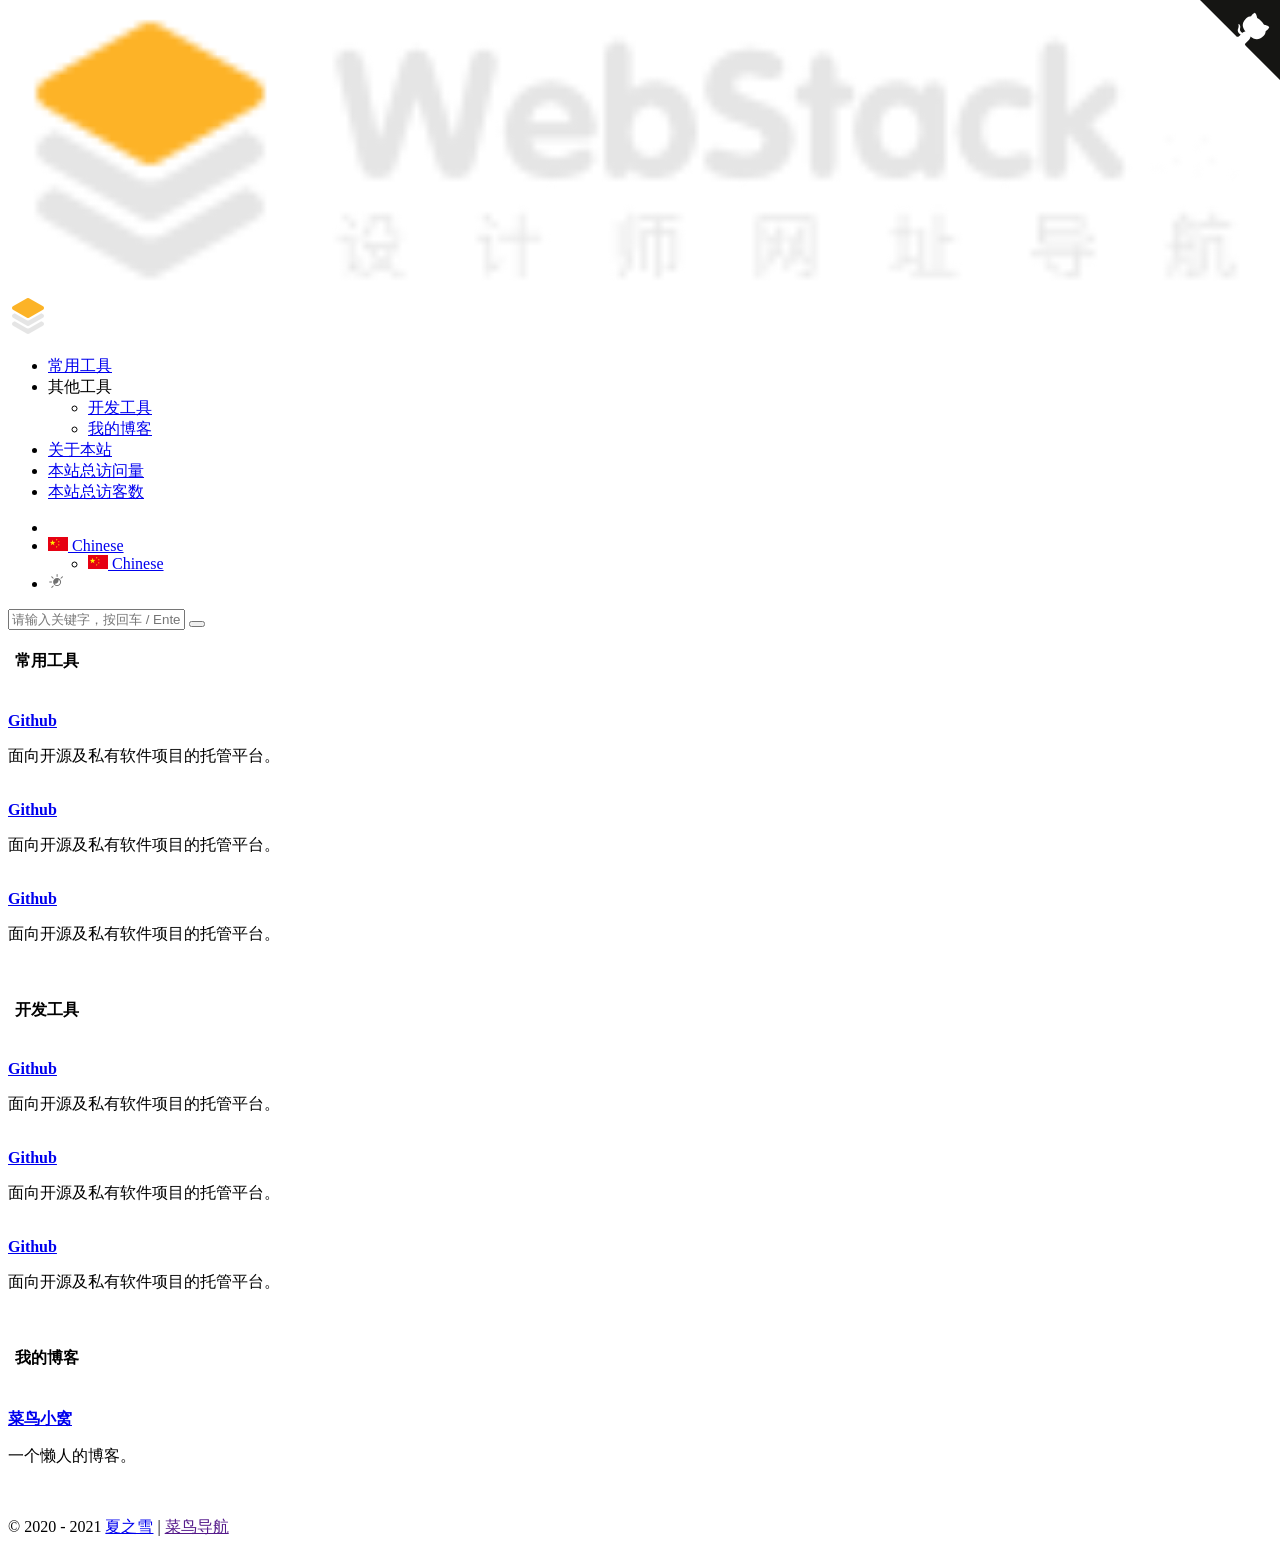
==== archives/index.html @ d7f348da "Site updated: 2021-01-04 15:10:18" ====
<!DOCTYPE html>
<html lang="zh-cn">

<head>
  <head>
  <meta charset="utf-8">
  <meta http-equiv="X-UA-Compatible" content="IE=edge">
  <meta name="viewport" content="width=device-width, initial-scale=1.0" />
  <meta name="author" content="viggo" />
  <title>夏之雪 - 菜鸟小窝</title>
  <meta name="keywords" content="菜鸟导航">
  <meta name="description" content="菜鸟导航站">
  <link rel="shortcut icon" href="/images/favicon.ico">
  
<link rel="stylesheet" href="/navigation/css/hclonely.css">
<link rel="stylesheet" href="//fonts.loli.net/css?family=Arimo:400,700,400italic.css">
<link rel="stylesheet" href="/navigation/css/fonts/linecons/css/linecons.min.css">
<link rel="stylesheet" href="/navigation/css/fonts/fontawesome/css/all.min.css">
<link rel="stylesheet" href="/navigation/css/bootstrap.min.css">
<link rel="stylesheet" href="/navigation/css/xenon-core.min.css">
<link rel="stylesheet" href="/navigation/css/xenon-components.min.css">
<link rel="stylesheet" href="/navigation/css/xenon-skins.min.css">
<link rel="stylesheet" href="/navigation/css/nav.min.css">

  
<script src="/navigation/js/jquery-1.11.1.min.js"></script>

  
<script src="/navigation/js/header.js"></script>

  <!-- HTML5 shim and Respond.js IE8 support of HTML5 elements and media queries -->
  <!--[if lt IE 9]>
        
<script src="/navigation/js/html5shiv.min.js"></script>

        
<script src="/navigation/js/respond.min.js"></script>

    <![endif]-->
  <!-- / FB Open Graph -->
  <meta property="og:type" content="article">
  <meta property="og:url" content="https://gaohanas.gitee.io/navigation/archives/index.html">
  <meta property="og:title" content="夏之雪 - 菜鸟小窝">
  <meta property="og:description" content="菜鸟导航站">
  <meta property="og:site_name" content="夏之雪 - 菜鸟小窝">
  
  <meta property="og:image" content="/images/webstack_banner_cn.png">
  
  <!-- / Twitter Cards -->
  <meta name="twitter:card" content="summary_large_image">
  <meta name="twitter:title" content="夏之雪 - 菜鸟小窝">
  <meta name="twitter:description" content="菜鸟导航站">
  
  <meta name="twitter:image" content="/images/webstack_banner_cn.png">
  
  
  <!-- 直接添加html内容即可 -->
<!-- 可设置多行 -->
  
<meta name="generator" content="Hexo 5.3.0"></head>

</head>

<body class="page-body">
<div class="page-container">
<div class="sidebar-menu toggle-others fixed">
  <div class="sidebar-menu-inner">
    <header class="logo-env">
      <div class="logo">
        <a href="/index.html" class="logo-expanded">
          <img src="/images/logo@2x.png" width="100%" alt="" />
        </a>
        <a href="/index.html" class="logo-collapsed">
          <img src="/images/logo-collapsed@2x.png" width="40" alt="" />
        </a>
      </div>
      <div class="mobile-menu-toggle visible-xs">
        <a href="#" data-toggle="user-info-menu">
          <i class="linecons-cog"></i>
        </a>
        <a href="#" data-toggle="mobile-menu">
          <i class="fas fa-bars"></i>
        </a>
      </div>
    </header>
    <ul id="main-menu" class="main-menu">
      
      <li>
        
          <a href="#常用工具" class="smooth">
            
            <i class="far fa-star"></i>
            <span class="title">常用工具</span>
          </a>
          
      </li>
      
      <li>
        
        <a class="fas fa-angle-down" style="cursor: pointer;">
          
            <i class="fas fa-tools"></i>
            <span class="title">其他工具</span>
          </a>
          
          <ul>
            
            <li>
              <a href="#开发工具" class="smooth">
                <i class="fas fa-tools"></i>
                <span class="title">开发工具</span>
              </a>
            </li>
            
            <li>
              <a href="#我的博客" class="smooth">
                <i class="fas fa-blog"></i>
                <span class="title">我的博客</span>
              </a>
            </li>
            
          </ul>
          
      </li>
      
      
      <li class="submit-tag">
        <a href="/navigation/about/">
          <i class="far fa-heart"></i>
          <span class="tooltip-blue">关于本站</span>
        </a>
      </li>
      
      
      <li>
        <a href="javascript:void(0)">
          <i class="fas fa-eye"></i>
          <span id="busuanzi_container_site_pv">本站总访问量<span id="busuanzi_value_site_pv"></span></span>
        </a>
      </li>
      <li>
        <a href="javascript:void(0)">
          <i class="fas fa-users"></i>
          <span id="busuanzi_container_site_uv">本站总访客数<span id="busuanzi_value_site_uv"></span></span>
        </a>
      </li>
      
    </ul>
  </div>
</div>


<div class="main-content">
  <nav class="navbar user-info-navbar" role="navigation">
    <ul class="user-info-menu left-links list-inline list-unstyled">
      <li class="hidden-sm hidden-xs hover-line">
        <a href="#" data-toggle="sidebar">
          <i class="fas fa-bars"></i>
        </a>
      </li>
      <li class="dropdown hover-line language-switcher">
        <a href="/index.html" class="dropdown-toggle" data-toggle="dropdown">
          <img src="/images/flags/flag-cn.png" alt="flag-cn" /> Chinese
        </a>
        <ul class="dropdown-menu languages">
          <li class="active">
            <a href="/index.html">
              <img src="/images/flags/flag-cn.png" alt="flag-cn" alt="flag-cn" /> Chinese
            </a>
          </li>
        </ul>
      </li>
      <li class="switch-mode hover-line" onclick="switchNightMode()">
        <a href="#">
          <svg t="1593061068148" class="icon" viewBox="0 0 1024 1024" version="1.1" xmlns="http://www.w3.org/2000/svg" p-id="1681" width="16" height="16">
            <path d="M582.4 326.4c-140.8 0-256 115.2-256 256s115.2 256 256 256 256-115.2 256-256-115.2-256-256-256z m0 448c-70.4 0-131.2-36.8-164.8-92.8 12.8 3.2 27.2 4.8 40 4.8 121.6 0 219.2-99.2 219.2-219.2 0-17.6-1.6-35.2-6.4-52.8 60.8 32 102.4 96 102.4 169.6 1.6 104-84.8 190.4-190.4 190.4zM582.4 262.4c17.6 0 32-14.4 32-32v-128c0-17.6-14.4-32-32-32s-32 14.4-32 32v128c0 17.6 14.4 32 32 32zM262.4 582.4c0-17.6-14.4-32-32-32h-128c-17.6 0-32 14.4-32 32s14.4 32 32 32h128c17.6 0 32-14.4 32-32zM310.4 356.8c6.4 6.4 14.4 9.6 22.4 9.6 8 0 16-3.2 22.4-9.6 12.8-12.8 12.8-32 0-44.8l-91.2-91.2c-12.8-12.8-32-12.8-44.8 0-12.8 12.8-12.8 32 0 44.8l91.2 91.2zM944 220.8c-12.8-12.8-32-12.8-44.8 0l-91.2 91.2c-12.8 12.8-12.8 32 0 44.8 6.4 6.4 14.4 9.6 22.4 9.6 8 0 16-3.2 22.4-9.6l91.2-91.2c12.8-12.8 12.8-33.6 0-44.8zM310.4 808l-91.2 91.2c-12.8 12.8-12.8 32 0 44.8 6.4 6.4 14.4 9.6 22.4 9.6 8 0 16-3.2 22.4-9.6l91.2-91.2c12.8-12.8 12.8-32 0-44.8-11.2-11.2-32-11.2-44.8 0z" p-id="1682" fill="#707070"></path>
          </svg>
        </a>
      </li>
    </ul>
    
    <a target="_blank" rel="noopener" href="https://github.com/HCLonely/hexo-theme-webstack" class="github-corner" aria-label="View source on GitHub"><svg width="80" height="80" viewBox="0 0 250 250" style="fill:#151513; color:#fff; position: absolute; top: 0; border: 0; right: 0;" aria-hidden="true"><path d="M0,0 L115,115 L130,115 L142,142 L250,250 L250,0 Z"></path><path d="M128.3,109.0 C113.8,99.7 119.0,89.6 119.0,89.6 C122.0,82.7 120.5,78.6 120.5,78.6 C119.2,72.0 123.4,76.3 123.4,76.3 C127.3,80.9 125.5,87.3 125.5,87.3 C122.9,97.6 130.6,101.9 134.4,103.2" fill="currentColor" style="transform-origin: 130px 106px;" class="octo-arm"></path><path d="M115.0,115.0 C114.9,115.1 118.7,116.5 119.8,115.4 L133.7,101.6 C136.9,99.2 139.9,98.4 142.2,98.6 C133.8,88.0 127.5,74.4 143.8,58.0 C148.5,53.4 154.0,51.2 159.7,51.0 C160.3,49.4 163.2,43.6 171.4,40.1 C171.4,40.1 176.1,42.5 178.8,56.2 C183.1,58.6 187.2,61.8 190.9,65.4 C194.5,69.0 197.7,73.2 200.1,77.6 C213.8,80.2 216.3,84.9 216.3,84.9 C212.7,93.1 206.9,96.0 205.4,96.6 C205.1,102.4 203.0,107.8 198.3,112.5 C181.9,128.9 168.3,122.5 157.7,114.1 C157.9,116.9 156.7,120.9 152.7,124.9 L141.0,136.5 C139.8,137.7 141.6,141.9 141.8,141.8 Z" fill="currentColor" class="octo-body"></path></svg></a><style>.github-corner:hover .octo-arm{animation:octocat-wave 560ms ease-in-out}@keyframes octocat-wave{0%,100%{transform:rotate(0)}20%,60%{transform:rotate(-25deg)}40%,80%{transform:rotate(10deg)}}@media (max-width:500px){.github-corner:hover .octo-arm{animation:none}.github-corner .octo-arm{animation:octocat-wave 560ms ease-in-out}}</style>
    
    </nav>
    
    <section class="sousuo">
      <div class="search">
        <div class="search-box">
          <span class="search-icon" style="background: url(/images/search_icon.png) 0px 0px; opacity: 1;"></span>
          <input type="text" id="txt" class="search-input" autocomplete="off" placeholder="请输入关键字，按回车 / Enter 搜索">
          <button class="search-btn" id="search-btn"><i class="fa fa-search"></i></button>
        </div>
        <!-- 搜索热词 -->
        <div class="box search-hot-text" id="box" style="display: none;">
          <ul></ul>
        </div>
        <!-- 搜索引擎 -->
        <div class="search-engine" style="display: none;">
          <div class="search-engine-head">
            <strong class="search-engine-tit">选择您的默认搜索引擎：</strong>
            <div class="search-engine-tool">搜索热词： <span id="hot-btn"></span></div>
          </div>
          <ul class="search-engine-list search-engine-list_zmki_ul">
          </ul>
        </div>
    </section>
    <script>search()</script>
  
    
    
    
    <h4 class="text-gray"><i class="linecons-tag" style="margin-right: 7px;" id="常用工具"></i>常用工具</h4>
<div class="row">
  
  <div class="col-sm-3">
    <div class="xe-widget xe-conversations box2 label-info" onclick="window.open('https://github.com/', '_blank')" data-toggle="tooltip" data-placement="bottom" title="" data-original-title="https://github.com/">
      <div class="xe-comment-entry">
        <a class="xe-user-img">
          <img data-src="/images/logos/github.png" class="lozad img-circle" width="40">
        </a>
        <div class="xe-comment">
          <a href="#" class="xe-user-name overflowClip_1">
            <strong>Github</strong>
          </a>
          <p class="overflowClip_2">面向开源及私有软件项目的托管平台。</p>
        </div>
      </div>
    </div>
  </div>
  
  <div class="col-sm-3">
    <div class="xe-widget xe-conversations box2 label-info" onclick="window.open('https://github.com/', '_blank')" data-toggle="tooltip" data-placement="bottom" title="" data-original-title="https://github.com/">
      <div class="xe-comment-entry">
        <a class="xe-user-img">
          <img data-src="/images/logos/github.png" class="lozad img-circle" width="40">
        </a>
        <div class="xe-comment">
          <a href="#" class="xe-user-name overflowClip_1">
            <strong>Github</strong>
          </a>
          <p class="overflowClip_2">面向开源及私有软件项目的托管平台。</p>
        </div>
      </div>
    </div>
  </div>
  
  <div class="col-sm-3">
    <div class="xe-widget xe-conversations box2 label-info" onclick="window.open('https://github.com/', '_blank')" data-toggle="tooltip" data-placement="bottom" title="" data-original-title="https://github.com/">
      <div class="xe-comment-entry">
        <a class="xe-user-img">
          <img data-src="/images/logos/github.png" class="lozad img-circle" width="40">
        </a>
        <div class="xe-comment">
          <a href="#" class="xe-user-name overflowClip_1">
            <strong>Github</strong>
          </a>
          <p class="overflowClip_2">面向开源及私有软件项目的托管平台。</p>
        </div>
      </div>
    </div>
  </div>
  
</div>
<br />
    
    
    
    
    
    <h4 class="text-gray"><i class="linecons-tag" style="margin-right: 7px;" id="开发工具"></i>开发工具</h4>
<div class="row">
  
  <div class="col-sm-3">
    <div class="xe-widget xe-conversations box2 label-info" onclick="window.open('https://github.com/', '_blank')" data-toggle="tooltip" data-placement="bottom" title="" data-original-title="https://github.com/">
      <div class="xe-comment-entry">
        <a class="xe-user-img">
          <img data-src="/images/logos/github.png" class="lozad img-circle" width="40">
        </a>
        <div class="xe-comment">
          <a href="#" class="xe-user-name overflowClip_1">
            <strong>Github</strong>
          </a>
          <p class="overflowClip_2">面向开源及私有软件项目的托管平台。</p>
        </div>
      </div>
    </div>
  </div>
  
  <div class="col-sm-3">
    <div class="xe-widget xe-conversations box2 label-info" onclick="window.open('https://github.com/', '_blank')" data-toggle="tooltip" data-placement="bottom" title="" data-original-title="https://github.com/">
      <div class="xe-comment-entry">
        <a class="xe-user-img">
          <img data-src="/images/logos/github.png" class="lozad img-circle" width="40">
        </a>
        <div class="xe-comment">
          <a href="#" class="xe-user-name overflowClip_1">
            <strong>Github</strong>
          </a>
          <p class="overflowClip_2">面向开源及私有软件项目的托管平台。</p>
        </div>
      </div>
    </div>
  </div>
  
  <div class="col-sm-3">
    <div class="xe-widget xe-conversations box2 label-info" onclick="window.open('https://github.com/', '_blank')" data-toggle="tooltip" data-placement="bottom" title="" data-original-title="https://github.com/">
      <div class="xe-comment-entry">
        <a class="xe-user-img">
          <img data-src="/images/logos/github.png" class="lozad img-circle" width="40">
        </a>
        <div class="xe-comment">
          <a href="#" class="xe-user-name overflowClip_1">
            <strong>Github</strong>
          </a>
          <p class="overflowClip_2">面向开源及私有软件项目的托管平台。</p>
        </div>
      </div>
    </div>
  </div>
  
</div>
<br />
    
    
    <h4 class="text-gray"><i class="linecons-tag" style="margin-right: 7px;" id="我的博客"></i>我的博客</h4>
<div class="row">
  
  <div class="col-sm-3">
    <div class="xe-widget xe-conversations box2 label-info" onclick="window.open('https://www.gaohanas.com/', '_blank')" data-toggle="tooltip" data-placement="bottom" title="" data-original-title="https://www.gaohanas.com/">
      <div class="xe-comment-entry">
        <a class="xe-user-img">
          <img data-src="/images/logos/myBlog.png" class="lozad img-circle" width="40">
        </a>
        <div class="xe-comment">
          <a href="#" class="xe-user-name overflowClip_1">
            <strong>菜鸟小窝</strong>
          </a>
          <p class="overflowClip_2">一个懒人的博客。</p>
        </div>
      </div>
    </div>
  </div>
  
</div>
<br />
    
    
    
    
<script src="/navigation/js/footer.js"></script>


  <footer class="main-footer sticky footer-type-1">
  <div class="footer-inner">
    <!-- Add your copyright text here -->
    <p>
      
      &copy; 2020 - 2021
      <a href="javascript:void(0);">夏之雪</a> | <a href="" > 菜鸟导航 </a> 
    </p>
    
    <div class="go-up">
      <a href="#" rel="go-top">
        <i class="fas fa-angle-up"></i>
      </a>
    </div>
  </div>
</footer>
</div>
</div>

<script src="/navigation/js/bootstrap.min.js"></script>
<script src="/navigation/js/TweenMax.min.js"></script>
<script src="/navigation/js/resizeable.min.js"></script>
<script src="/navigation/js/joinable.js"></script>
<script src="/navigation/js/xenon-api.min.js"></script>
<script src="/navigation/js/xenon-toggles.min.js"></script>
<script src="/navigation/js/xenon-custom.min.js"></script>


<script async src="https://busuanzi.ibruce.info/busuanzi/2.3/busuanzi.pure.mini.js"></script>


<textarea tabindex="-1" style="position: absolute; top: -999px; left: 0px; right: auto; bottom: auto; border: 0px; padding: 0px; box-sizing: content-box; word-wrap: break-word; overflow: hidden; transition: none; height: 0px !important; min-height: 0px !important; font-family: Arimo, &quot;Helvetica Neue&quot;, Helvetica, Arial, sans-serif; font-size: 13px; font-weight: 400; font-style: normal; letter-spacing: 0px; text-transform: none; word-spacing: 0px; text-indent: 0px; line-height: 18.5714px; width: 53px;" class="autosizejs" id="autosizejs"></textarea>


  
  <!-- 直接添加html内容即可 -->
<!-- 可设置多行 -->
  
</body>

</html>
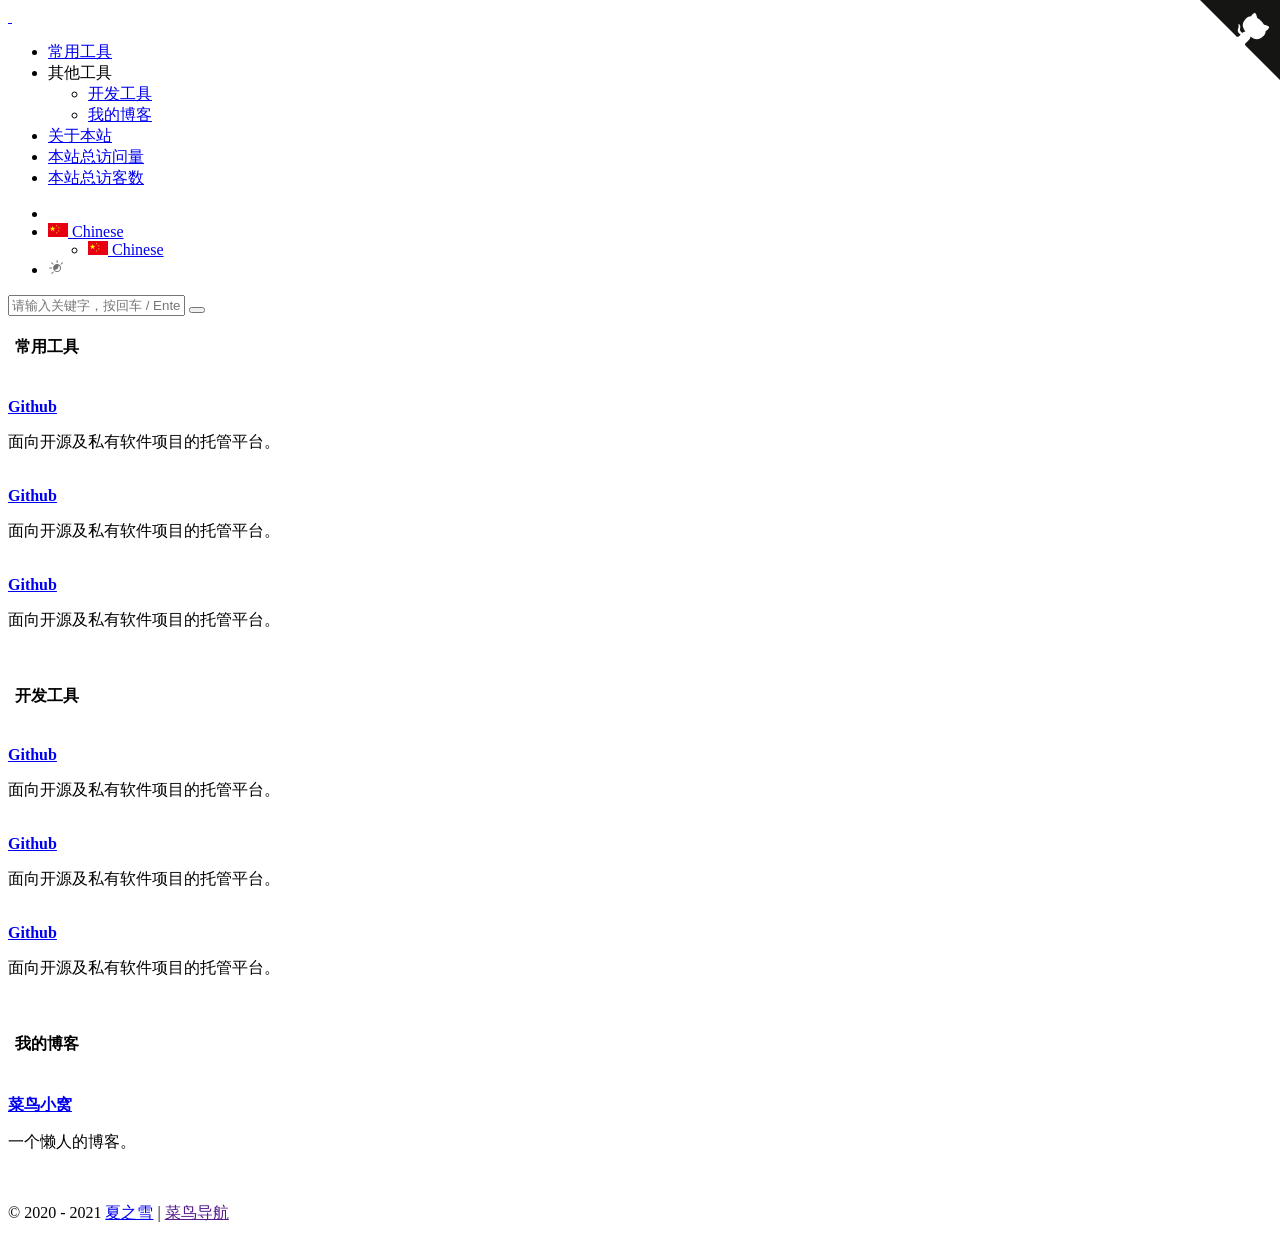
==== commit 107d6b31: "Site updated: 2021-01-04 15:18:45" ====
--- a/archives/index.html
+++ b/archives/index.html
@@ -10,7 +10,7 @@
   <title>夏之雪 - 菜鸟小窝</title>
   <meta name="keywords" content="菜鸟导航">
   <meta name="description" content="菜鸟导航站">
-  <link rel="shortcut icon" href="/images/favicon.ico">
+  <link rel="shortcut icon" href="/navigation/img/favicon.ico">
   
 <link rel="stylesheet" href="/navigation/css/hclonely.css">
 <link rel="stylesheet" href="//fonts.loli.net/css?family=Arimo:400,700,400italic.css">
@@ -44,14 +44,14 @@
   <meta property="og:description" content="菜鸟导航站">
   <meta property="og:site_name" content="夏之雪 - 菜鸟小窝">
   
-  <meta property="og:image" content="/images/webstack_banner_cn.png">
+  <meta property="og:image" content="/navigation/img/webstack_banner_cn.png">
   
   <!-- / Twitter Cards -->
   <meta name="twitter:card" content="summary_large_image">
   <meta name="twitter:title" content="夏之雪 - 菜鸟小窝">
   <meta name="twitter:description" content="菜鸟导航站">
   
-  <meta name="twitter:image" content="/images/webstack_banner_cn.png">
+  <meta name="twitter:image" content="/navigation/img/webstack_banner_cn.png">
   
   
   <!-- 直接添加html内容即可 -->
@@ -68,10 +68,10 @@
     <header class="logo-env">
       <div class="logo">
         <a href="/index.html" class="logo-expanded">
-          <img src="/images/logo@2x.png" width="100%" alt="" />
+          <img src="/navigation/img/logo@2x.png" width="100%" alt="" />
         </a>
         <a href="/index.html" class="logo-collapsed">
-          <img src="/images/logo-collapsed@2x.png" width="40" alt="" />
+          <img src="/navigation/img/logo-collapsed@2x.png" width="40" alt="" />
         </a>
       </div>
       <div class="mobile-menu-toggle visible-xs">
@@ -216,39 +216,39 @@
     <div class="xe-widget xe-conversations box2 label-info" onclick="window.open('https://github.com/', '_blank')" data-toggle="tooltip" data-placement="bottom" title="" data-original-title="https://github.com/">
       <div class="xe-comment-entry">
         <a class="xe-user-img">
-          <img data-src="/images/logos/github.png" class="lozad img-circle" width="40">
-        </a>
-        <div class="xe-comment">
-          <a href="#" class="xe-user-name overflowClip_1">
-            <strong>Github</strong>
-          </a>
-          <p class="overflowClip_2">面向开源及私有软件项目的托管平台。</p>
-        </div>
-      </div>
-    </div>
-  </div>
-  
-  <div class="col-sm-3">
-    <div class="xe-widget xe-conversations box2 label-info" onclick="window.open('https://github.com/', '_blank')" data-toggle="tooltip" data-placement="bottom" title="" data-original-title="https://github.com/">
-      <div class="xe-comment-entry">
-        <a class="xe-user-img">
-          <img data-src="/images/logos/github.png" class="lozad img-circle" width="40">
-        </a>
-        <div class="xe-comment">
-          <a href="#" class="xe-user-name overflowClip_1">
-            <strong>Github</strong>
-          </a>
-          <p class="overflowClip_2">面向开源及私有软件项目的托管平台。</p>
-        </div>
-      </div>
-    </div>
-  </div>
-  
-  <div class="col-sm-3">
-    <div class="xe-widget xe-conversations box2 label-info" onclick="window.open('https://github.com/', '_blank')" data-toggle="tooltip" data-placement="bottom" title="" data-original-title="https://github.com/">
-      <div class="xe-comment-entry">
-        <a class="xe-user-img">
-          <img data-src="/images/logos/github.png" class="lozad img-circle" width="40">
+          <img data-src="/navigation/img/logos/github.png" class="lozad img-circle" width="40">
+        </a>
+        <div class="xe-comment">
+          <a href="#" class="xe-user-name overflowClip_1">
+            <strong>Github</strong>
+          </a>
+          <p class="overflowClip_2">面向开源及私有软件项目的托管平台。</p>
+        </div>
+      </div>
+    </div>
+  </div>
+  
+  <div class="col-sm-3">
+    <div class="xe-widget xe-conversations box2 label-info" onclick="window.open('https://github.com/', '_blank')" data-toggle="tooltip" data-placement="bottom" title="" data-original-title="https://github.com/">
+      <div class="xe-comment-entry">
+        <a class="xe-user-img">
+          <img data-src="/img/logos/github.png" class="lozad img-circle" width="40">
+        </a>
+        <div class="xe-comment">
+          <a href="#" class="xe-user-name overflowClip_1">
+            <strong>Github</strong>
+          </a>
+          <p class="overflowClip_2">面向开源及私有软件项目的托管平台。</p>
+        </div>
+      </div>
+    </div>
+  </div>
+  
+  <div class="col-sm-3">
+    <div class="xe-widget xe-conversations box2 label-info" onclick="window.open('https://github.com/', '_blank')" data-toggle="tooltip" data-placement="bottom" title="" data-original-title="https://github.com/">
+      <div class="xe-comment-entry">
+        <a class="xe-user-img">
+          <img data-src="/img/logos/github.png" class="lozad img-circle" width="40">
         </a>
         <div class="xe-comment">
           <a href="#" class="xe-user-name overflowClip_1">
@@ -274,39 +274,39 @@
     <div class="xe-widget xe-conversations box2 label-info" onclick="window.open('https://github.com/', '_blank')" data-toggle="tooltip" data-placement="bottom" title="" data-original-title="https://github.com/">
       <div class="xe-comment-entry">
         <a class="xe-user-img">
-          <img data-src="/images/logos/github.png" class="lozad img-circle" width="40">
-        </a>
-        <div class="xe-comment">
-          <a href="#" class="xe-user-name overflowClip_1">
-            <strong>Github</strong>
-          </a>
-          <p class="overflowClip_2">面向开源及私有软件项目的托管平台。</p>
-        </div>
-      </div>
-    </div>
-  </div>
-  
-  <div class="col-sm-3">
-    <div class="xe-widget xe-conversations box2 label-info" onclick="window.open('https://github.com/', '_blank')" data-toggle="tooltip" data-placement="bottom" title="" data-original-title="https://github.com/">
-      <div class="xe-comment-entry">
-        <a class="xe-user-img">
-          <img data-src="/images/logos/github.png" class="lozad img-circle" width="40">
-        </a>
-        <div class="xe-comment">
-          <a href="#" class="xe-user-name overflowClip_1">
-            <strong>Github</strong>
-          </a>
-          <p class="overflowClip_2">面向开源及私有软件项目的托管平台。</p>
-        </div>
-      </div>
-    </div>
-  </div>
-  
-  <div class="col-sm-3">
-    <div class="xe-widget xe-conversations box2 label-info" onclick="window.open('https://github.com/', '_blank')" data-toggle="tooltip" data-placement="bottom" title="" data-original-title="https://github.com/">
-      <div class="xe-comment-entry">
-        <a class="xe-user-img">
-          <img data-src="/images/logos/github.png" class="lozad img-circle" width="40">
+          <img data-src="/navigation/img/logos/github.png" class="lozad img-circle" width="40">
+        </a>
+        <div class="xe-comment">
+          <a href="#" class="xe-user-name overflowClip_1">
+            <strong>Github</strong>
+          </a>
+          <p class="overflowClip_2">面向开源及私有软件项目的托管平台。</p>
+        </div>
+      </div>
+    </div>
+  </div>
+  
+  <div class="col-sm-3">
+    <div class="xe-widget xe-conversations box2 label-info" onclick="window.open('https://github.com/', '_blank')" data-toggle="tooltip" data-placement="bottom" title="" data-original-title="https://github.com/">
+      <div class="xe-comment-entry">
+        <a class="xe-user-img">
+          <img data-src="/img/logos/github.png" class="lozad img-circle" width="40">
+        </a>
+        <div class="xe-comment">
+          <a href="#" class="xe-user-name overflowClip_1">
+            <strong>Github</strong>
+          </a>
+          <p class="overflowClip_2">面向开源及私有软件项目的托管平台。</p>
+        </div>
+      </div>
+    </div>
+  </div>
+  
+  <div class="col-sm-3">
+    <div class="xe-widget xe-conversations box2 label-info" onclick="window.open('https://github.com/', '_blank')" data-toggle="tooltip" data-placement="bottom" title="" data-original-title="https://github.com/">
+      <div class="xe-comment-entry">
+        <a class="xe-user-img">
+          <img data-src="/img/logos/github.png" class="lozad img-circle" width="40">
         </a>
         <div class="xe-comment">
           <a href="#" class="xe-user-name overflowClip_1">
@@ -329,7 +329,7 @@
     <div class="xe-widget xe-conversations box2 label-info" onclick="window.open('https://www.gaohanas.com/', '_blank')" data-toggle="tooltip" data-placement="bottom" title="" data-original-title="https://www.gaohanas.com/">
       <div class="xe-comment-entry">
         <a class="xe-user-img">
-          <img data-src="/images/logos/myBlog.png" class="lozad img-circle" width="40">
+          <img data-src="/navigation/img/logos/myBlog.png" class="lozad img-circle" width="40">
         </a>
         <div class="xe-comment">
           <a href="#" class="xe-user-name overflowClip_1">
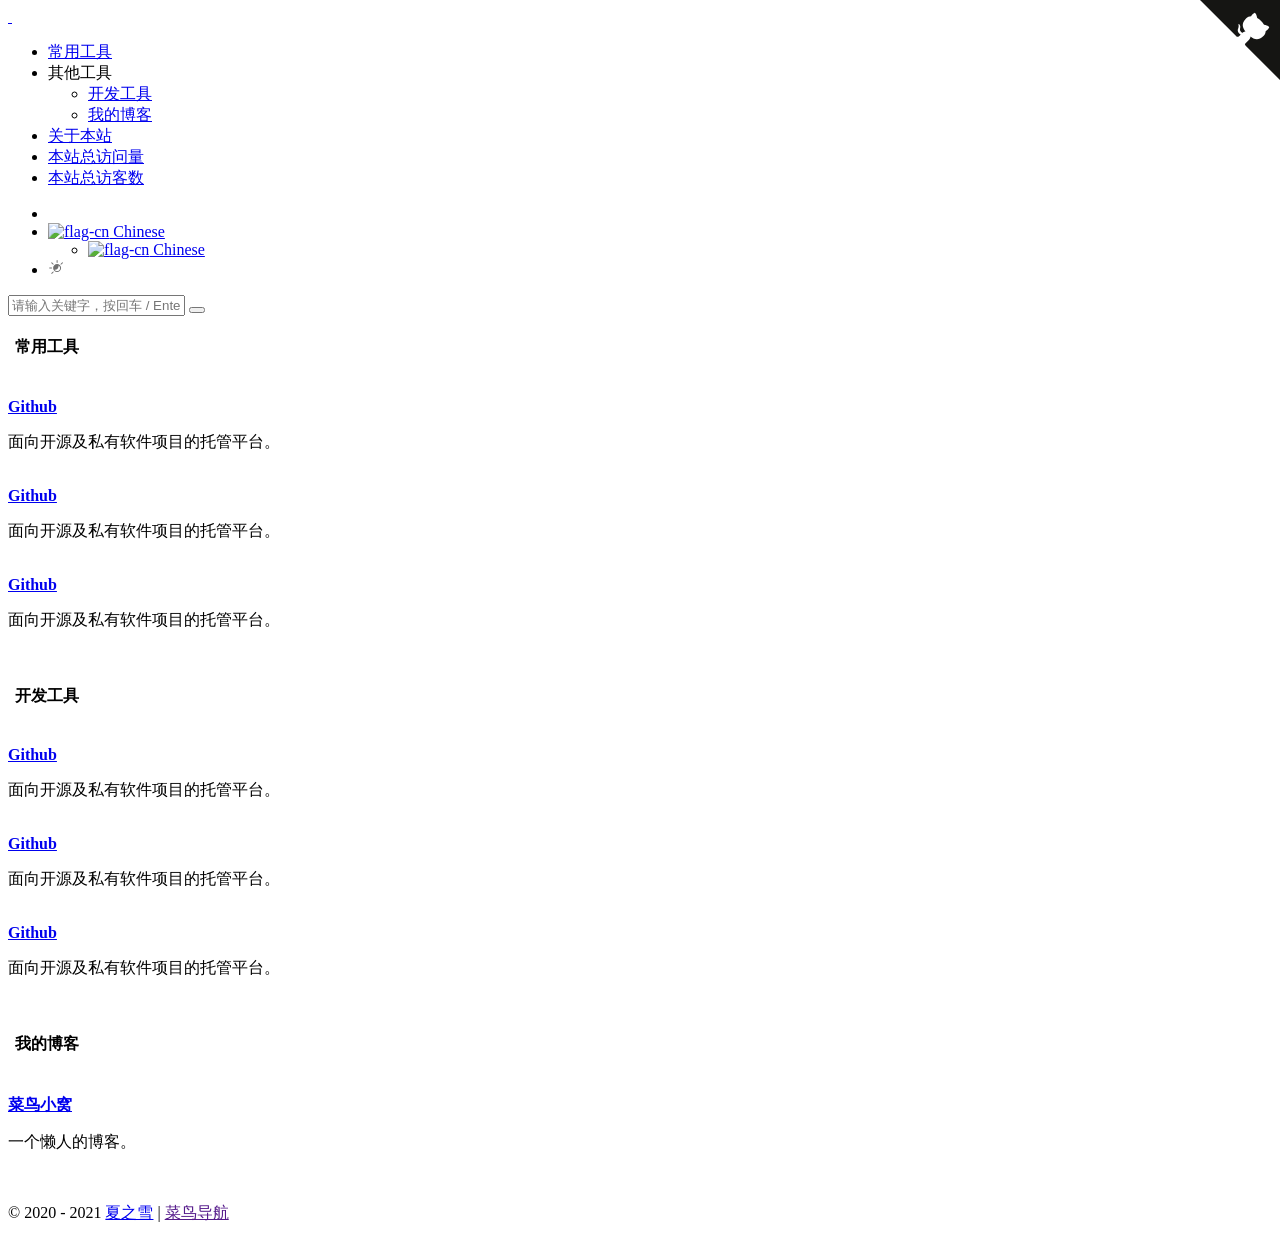
==== commit 01a60ede: "Site updated: 2021-01-04 15:25:15" ====
--- a/archives/index.html
+++ b/archives/index.html
@@ -10,7 +10,7 @@
   <title>夏之雪 - 菜鸟小窝</title>
   <meta name="keywords" content="菜鸟导航">
   <meta name="description" content="菜鸟导航站">
-  <link rel="shortcut icon" href="/navigation/img/favicon.ico">
+  <link rel="shortcut icon" href="img/favicon.ico">
   
 <link rel="stylesheet" href="/navigation/css/hclonely.css">
 <link rel="stylesheet" href="//fonts.loli.net/css?family=Arimo:400,700,400italic.css">
@@ -44,14 +44,14 @@
   <meta property="og:description" content="菜鸟导航站">
   <meta property="og:site_name" content="夏之雪 - 菜鸟小窝">
   
-  <meta property="og:image" content="/navigation/img/webstack_banner_cn.png">
+  <meta property="og:image" content="img/webstack_banner_cn.png">
   
   <!-- / Twitter Cards -->
   <meta name="twitter:card" content="summary_large_image">
   <meta name="twitter:title" content="夏之雪 - 菜鸟小窝">
   <meta name="twitter:description" content="菜鸟导航站">
   
-  <meta name="twitter:image" content="/navigation/img/webstack_banner_cn.png">
+  <meta name="twitter:image" content="img/webstack_banner_cn.png">
   
   
   <!-- 直接添加html内容即可 -->
@@ -68,10 +68,10 @@
     <header class="logo-env">
       <div class="logo">
         <a href="/index.html" class="logo-expanded">
-          <img src="/navigation/img/logo@2x.png" width="100%" alt="" />
+          <img src="img/logo@2x.png" width="100%" alt="" />
         </a>
         <a href="/index.html" class="logo-collapsed">
-          <img src="/navigation/img/logo-collapsed@2x.png" width="40" alt="" />
+          <img src="img/logo-collapsed@2x.png" width="40" alt="" />
         </a>
       </div>
       <div class="mobile-menu-toggle visible-xs">
@@ -160,12 +160,12 @@
       </li>
       <li class="dropdown hover-line language-switcher">
         <a href="/index.html" class="dropdown-toggle" data-toggle="dropdown">
-          <img src="/images/flags/flag-cn.png" alt="flag-cn" /> Chinese
+          <img src="img/flags/flag-cn.png" alt="flag-cn" /> Chinese
         </a>
         <ul class="dropdown-menu languages">
           <li class="active">
             <a href="/index.html">
-              <img src="/images/flags/flag-cn.png" alt="flag-cn" alt="flag-cn" /> Chinese
+              <img src="img/flags/flag-cn.png" alt="flag-cn" alt="flag-cn" /> Chinese
             </a>
           </li>
         </ul>
@@ -186,7 +186,7 @@
     <section class="sousuo">
       <div class="search">
         <div class="search-box">
-          <span class="search-icon" style="background: url(/images/search_icon.png) 0px 0px; opacity: 1;"></span>
+          <span class="search-icon" style="background: url(img/search_icon.png) 0px 0px; opacity: 1;"></span>
           <input type="text" id="txt" class="search-input" autocomplete="off" placeholder="请输入关键字，按回车 / Enter 搜索">
           <button class="search-btn" id="search-btn"><i class="fa fa-search"></i></button>
         </div>
@@ -216,7 +216,7 @@
     <div class="xe-widget xe-conversations box2 label-info" onclick="window.open('https://github.com/', '_blank')" data-toggle="tooltip" data-placement="bottom" title="" data-original-title="https://github.com/">
       <div class="xe-comment-entry">
         <a class="xe-user-img">
-          <img data-src="/navigation/img/logos/github.png" class="lozad img-circle" width="40">
+          <img data-src="img/logos/github.png" class="lozad img-circle" width="40">
         </a>
         <div class="xe-comment">
           <a href="#" class="xe-user-name overflowClip_1">
@@ -274,7 +274,7 @@
     <div class="xe-widget xe-conversations box2 label-info" onclick="window.open('https://github.com/', '_blank')" data-toggle="tooltip" data-placement="bottom" title="" data-original-title="https://github.com/">
       <div class="xe-comment-entry">
         <a class="xe-user-img">
-          <img data-src="/navigation/img/logos/github.png" class="lozad img-circle" width="40">
+          <img data-src="img/logos/github.png" class="lozad img-circle" width="40">
         </a>
         <div class="xe-comment">
           <a href="#" class="xe-user-name overflowClip_1">
@@ -329,7 +329,7 @@
     <div class="xe-widget xe-conversations box2 label-info" onclick="window.open('https://www.gaohanas.com/', '_blank')" data-toggle="tooltip" data-placement="bottom" title="" data-original-title="https://www.gaohanas.com/">
       <div class="xe-comment-entry">
         <a class="xe-user-img">
-          <img data-src="/navigation/img/logos/myBlog.png" class="lozad img-circle" width="40">
+          <img data-src="img/logos/myBlog.png" class="lozad img-circle" width="40">
         </a>
         <div class="xe-comment">
           <a href="#" class="xe-user-name overflowClip_1">
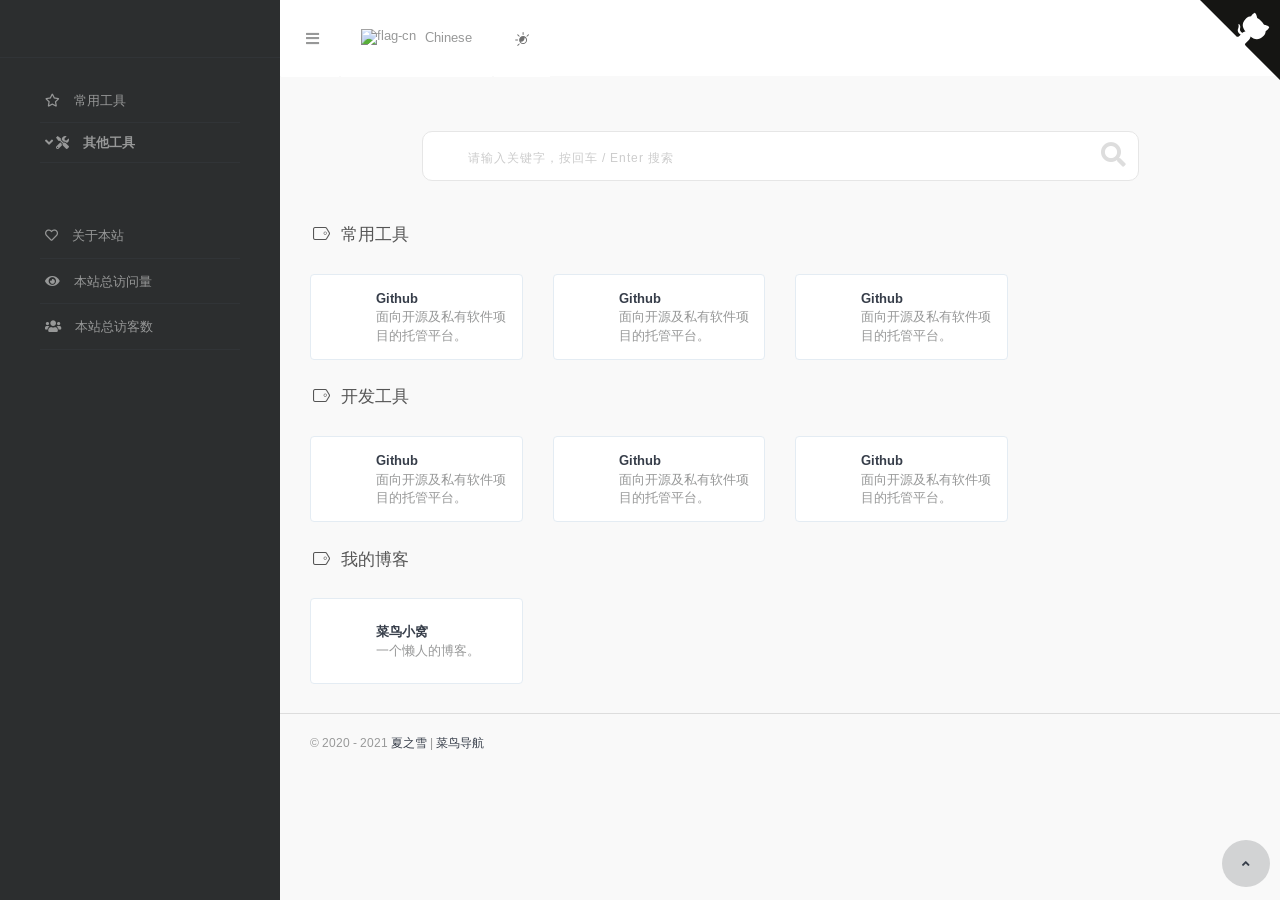
==== commit fe0383e0: "Site updated: 2021-01-04 17:03:36" ====
--- a/archives/index.html
+++ b/archives/index.html
@@ -7,48 +7,48 @@
   <meta http-equiv="X-UA-Compatible" content="IE=edge">
   <meta name="viewport" content="width=device-width, initial-scale=1.0" />
   <meta name="author" content="viggo" />
-  <title>夏之雪 - 菜鸟小窝</title>
+  <title>夏之雪 - 菜鸟导航</title>
   <meta name="keywords" content="菜鸟导航">
   <meta name="description" content="菜鸟导航站">
   <link rel="shortcut icon" href="img/favicon.ico">
   
-<link rel="stylesheet" href="/navigation/css/hclonely.css">
+<link rel="stylesheet" href="/css/hclonely.css">
 <link rel="stylesheet" href="//fonts.loli.net/css?family=Arimo:400,700,400italic.css">
-<link rel="stylesheet" href="/navigation/css/fonts/linecons/css/linecons.min.css">
-<link rel="stylesheet" href="/navigation/css/fonts/fontawesome/css/all.min.css">
-<link rel="stylesheet" href="/navigation/css/bootstrap.min.css">
-<link rel="stylesheet" href="/navigation/css/xenon-core.min.css">
-<link rel="stylesheet" href="/navigation/css/xenon-components.min.css">
-<link rel="stylesheet" href="/navigation/css/xenon-skins.min.css">
-<link rel="stylesheet" href="/navigation/css/nav.min.css">
-
-  
-<script src="/navigation/js/jquery-1.11.1.min.js"></script>
-
-  
-<script src="/navigation/js/header.js"></script>
+<link rel="stylesheet" href="/css/fonts/linecons/css/linecons.min.css">
+<link rel="stylesheet" href="/css/fonts/fontawesome/css/all.min.css">
+<link rel="stylesheet" href="/css/bootstrap.min.css">
+<link rel="stylesheet" href="/css/xenon-core.min.css">
+<link rel="stylesheet" href="/css/xenon-components.min.css">
+<link rel="stylesheet" href="/css/xenon-skins.min.css">
+<link rel="stylesheet" href="/css/nav.min.css">
+
+  
+<script src="/js/jquery-1.11.1.min.js"></script>
+
+  
+<script src="/js/header.js"></script>
 
   <!-- HTML5 shim and Respond.js IE8 support of HTML5 elements and media queries -->
   <!--[if lt IE 9]>
         
-<script src="/navigation/js/html5shiv.min.js"></script>
+<script src="/js/html5shiv.min.js"></script>
 
         
-<script src="/navigation/js/respond.min.js"></script>
+<script src="/js/respond.min.js"></script>
 
     <![endif]-->
   <!-- / FB Open Graph -->
   <meta property="og:type" content="article">
-  <meta property="og:url" content="https://gaohanas.gitee.io/navigation/archives/index.html">
-  <meta property="og:title" content="夏之雪 - 菜鸟小窝">
+  <meta property="og:url" content="https://gaohanas.gitee.io/archives/index.html">
+  <meta property="og:title" content="夏之雪 - 菜鸟导航">
   <meta property="og:description" content="菜鸟导航站">
-  <meta property="og:site_name" content="夏之雪 - 菜鸟小窝">
+  <meta property="og:site_name" content="夏之雪 - 菜鸟导航">
   
   <meta property="og:image" content="img/webstack_banner_cn.png">
   
   <!-- / Twitter Cards -->
   <meta name="twitter:card" content="summary_large_image">
-  <meta name="twitter:title" content="夏之雪 - 菜鸟小窝">
+  <meta name="twitter:title" content="夏之雪 - 菜鸟导航">
   <meta name="twitter:description" content="菜鸟导航站">
   
   <meta name="twitter:image" content="img/webstack_banner_cn.png">
@@ -125,7 +125,7 @@
       
       
       <li class="submit-tag">
-        <a href="/navigation/about/">
+        <a href="/about/">
           <i class="far fa-heart"></i>
           <span class="tooltip-blue">关于本站</span>
         </a>
@@ -232,23 +232,23 @@
     <div class="xe-widget xe-conversations box2 label-info" onclick="window.open('https://github.com/', '_blank')" data-toggle="tooltip" data-placement="bottom" title="" data-original-title="https://github.com/">
       <div class="xe-comment-entry">
         <a class="xe-user-img">
-          <img data-src="/img/logos/github.png" class="lozad img-circle" width="40">
-        </a>
-        <div class="xe-comment">
-          <a href="#" class="xe-user-name overflowClip_1">
-            <strong>Github</strong>
-          </a>
-          <p class="overflowClip_2">面向开源及私有软件项目的托管平台。</p>
-        </div>
-      </div>
-    </div>
-  </div>
-  
-  <div class="col-sm-3">
-    <div class="xe-widget xe-conversations box2 label-info" onclick="window.open('https://github.com/', '_blank')" data-toggle="tooltip" data-placement="bottom" title="" data-original-title="https://github.com/">
-      <div class="xe-comment-entry">
-        <a class="xe-user-img">
-          <img data-src="/img/logos/github.png" class="lozad img-circle" width="40">
+          <img data-src="img/logos/github.png" class="lozad img-circle" width="40">
+        </a>
+        <div class="xe-comment">
+          <a href="#" class="xe-user-name overflowClip_1">
+            <strong>Github</strong>
+          </a>
+          <p class="overflowClip_2">面向开源及私有软件项目的托管平台。</p>
+        </div>
+      </div>
+    </div>
+  </div>
+  
+  <div class="col-sm-3">
+    <div class="xe-widget xe-conversations box2 label-info" onclick="window.open('https://github.com/', '_blank')" data-toggle="tooltip" data-placement="bottom" title="" data-original-title="https://github.com/">
+      <div class="xe-comment-entry">
+        <a class="xe-user-img">
+          <img data-src="img/logos/github.png" class="lozad img-circle" width="40">
         </a>
         <div class="xe-comment">
           <a href="#" class="xe-user-name overflowClip_1">
@@ -290,23 +290,23 @@
     <div class="xe-widget xe-conversations box2 label-info" onclick="window.open('https://github.com/', '_blank')" data-toggle="tooltip" data-placement="bottom" title="" data-original-title="https://github.com/">
       <div class="xe-comment-entry">
         <a class="xe-user-img">
-          <img data-src="/img/logos/github.png" class="lozad img-circle" width="40">
-        </a>
-        <div class="xe-comment">
-          <a href="#" class="xe-user-name overflowClip_1">
-            <strong>Github</strong>
-          </a>
-          <p class="overflowClip_2">面向开源及私有软件项目的托管平台。</p>
-        </div>
-      </div>
-    </div>
-  </div>
-  
-  <div class="col-sm-3">
-    <div class="xe-widget xe-conversations box2 label-info" onclick="window.open('https://github.com/', '_blank')" data-toggle="tooltip" data-placement="bottom" title="" data-original-title="https://github.com/">
-      <div class="xe-comment-entry">
-        <a class="xe-user-img">
-          <img data-src="/img/logos/github.png" class="lozad img-circle" width="40">
+          <img data-src="img/logos/github.png" class="lozad img-circle" width="40">
+        </a>
+        <div class="xe-comment">
+          <a href="#" class="xe-user-name overflowClip_1">
+            <strong>Github</strong>
+          </a>
+          <p class="overflowClip_2">面向开源及私有软件项目的托管平台。</p>
+        </div>
+      </div>
+    </div>
+  </div>
+  
+  <div class="col-sm-3">
+    <div class="xe-widget xe-conversations box2 label-info" onclick="window.open('https://github.com/', '_blank')" data-toggle="tooltip" data-placement="bottom" title="" data-original-title="https://github.com/">
+      <div class="xe-comment-entry">
+        <a class="xe-user-img">
+          <img data-src="img/logos/github.png" class="lozad img-circle" width="40">
         </a>
         <div class="xe-comment">
           <a href="#" class="xe-user-name overflowClip_1">
@@ -329,7 +329,7 @@
     <div class="xe-widget xe-conversations box2 label-info" onclick="window.open('https://www.gaohanas.com/', '_blank')" data-toggle="tooltip" data-placement="bottom" title="" data-original-title="https://www.gaohanas.com/">
       <div class="xe-comment-entry">
         <a class="xe-user-img">
-          <img data-src="img/logos/myBlog.png" class="lozad img-circle" width="40">
+          <img data-src="img/logos/blog.png" class="lozad img-circle" width="40">
         </a>
         <div class="xe-comment">
           <a href="#" class="xe-user-name overflowClip_1">
@@ -347,7 +347,7 @@
     
     
     
-<script src="/navigation/js/footer.js"></script>
+<script src="/js/footer.js"></script>
 
 
   <footer class="main-footer sticky footer-type-1">
@@ -369,13 +369,13 @@
 </div>
 </div>
 
-<script src="/navigation/js/bootstrap.min.js"></script>
-<script src="/navigation/js/TweenMax.min.js"></script>
-<script src="/navigation/js/resizeable.min.js"></script>
-<script src="/navigation/js/joinable.js"></script>
-<script src="/navigation/js/xenon-api.min.js"></script>
-<script src="/navigation/js/xenon-toggles.min.js"></script>
-<script src="/navigation/js/xenon-custom.min.js"></script>
+<script src="/js/bootstrap.min.js"></script>
+<script src="/js/TweenMax.min.js"></script>
+<script src="/js/resizeable.min.js"></script>
+<script src="/js/joinable.js"></script>
+<script src="/js/xenon-api.min.js"></script>
+<script src="/js/xenon-toggles.min.js"></script>
+<script src="/js/xenon-custom.min.js"></script>
 
 
 <script async src="https://busuanzi.ibruce.info/busuanzi/2.3/busuanzi.pure.mini.js"></script>
--- a/css/hclonely.css
+++ b/css/hclonely.css
@@ -0,0 +1,410 @@
+.sousuo{
+    padding: 25px 0 35px 0;
+    max-width: 717px;
+    margin: 0 auto;
+}
+.search{
+  position: relative;
+  width: 100%;
+  margin: 0 auto;
+}
+.search-box{
+  position: relative;
+}
+.search-icon{
+  position: absolute;
+  left: 3px;
+  top: 5px;
+  width: 40px;
+  height: 40px;
+  overflow: hidden;
+  border-radius: 25px;
+  cursor: pointer;
+  opacity: 0;
+}
+.search-input{
+  width: 100%;
+  height: 50px;
+  line-height: 50px;
+  font-size: 16px;
+  color: #999;
+  border: none;
+  outline: none;
+  padding-left: 45px;
+  border: 1px solid #e6e6e6;
+  border-radius: 10px;
+}
+.search-input:focus{
+	outline: none;
+    border: 1px solid #2188ff;
+    -webkit-box-shadow: 0 0 5px 0px rgba(71, 158, 245, 0.5);
+    box-shadow: 0 0 5px 0px rgba(71, 158, 245, 0.5);
+}
+input::-webkit-input-placeholder{
+  font-size: 12px;
+  letter-spacing: 1px;
+  color: #ccc;
+}
+.search-btn{
+	position: absolute;
+    right: 0;
+    top: 0;
+    width: 50px;
+    line-height: 48px;
+    background: transparent;
+    border: none;
+    font-size: 25px;
+    color: #ddd;
+    font-weight: bold;
+    outline: none;
+    padding: 0 10px;
+}
+.search-btn:hover{ color: #6b7184 }
+.search-btn i { margin: 0 }
+.search-hot-text{
+  position: absolute;
+  z-index: 100;
+  width: 100%;
+  border-radius: 0 0 10px 10px;
+  background: #FFF;
+  box-shadow: 0px 4px 5px 0px #cccccc94;
+  overflow: hidden;
+}
+.search-hot-text ul{
+	margin: 0;
+	padding: 5px 0;
+}
+.search-hot-text ul li{
+  border-top: 1px solid #f2f2f2;
+  line-height: 30px;
+  font-size: 14px;
+  padding: 0px 25px;
+  color: #777;
+  cursor: pointer;
+}
+.search-hot-text ul li.current{
+  background: #f1f1f1;
+  color: #2196f3;
+}
+.search-hot-text ul li:hover{
+  background: #f1f1f1;
+  color: #2196f3;
+  cursor: pointer;
+}
+.search-hot-text ul li span{
+	display: inline-block;
+    width: 20px;
+    height: 20px;
+    font-size: 12px;
+    line-height: 20px;
+    text-align: center;
+    background: #e5e5e5;
+    margin-right: 10px;
+    border-radius: 10px;
+    color: #999;
+}
+/* 搜索引擎 */
+.search-engine{
+  position: absolute;
+  top: 60px;
+  left: 0;
+  width: 100%;
+  background: #FFF;
+  padding: 15px 0 0 15px;
+  border-radius: 5px;
+  box-shadow: 0px 5px 20px 0px #d8d7d7;
+  transition: all 0.3s;
+  -moz-transition: all 0.3s;
+  -webkit-transition: all 0.3s;
+  -o-transition: all 0.3s;
+  display: none;
+  z-index: 999
+}
+.search-engine-head{
+  overflow: hidden;
+  margin-bottom: 10px;
+  padding-right: 15px;
+}
+.search-engine-tit{
+  float: left;
+  margin: 0;
+  font-size: 14px;
+  color: #999;
+}
+.search-engine-tool{
+  float: right;
+  font-size: 12px;
+  color: #999;
+}
+.search-engine-tool > span{
+  float: right;
+  display: inline-block;
+  width: 25px;
+  height: 15px;
+  background: url('img/off_on.png') no-repeat 0px 0px;
+  cursor: pointer
+}
+.search-engine-tool > span.off{ background-position: -30px 0px }
+
+.search-engine ul::before{
+  content: '';
+  width: 0px;
+  height: 0px;
+  position: absolute;
+  top: -15px;
+  border-top: 8px solid transparent;
+  border-right: 8px solid transparent;
+  border-bottom: 8px solid #fff;
+  border-left: 8px solid transparent;
+
+}
+.search-engine-list::after{
+    content: '';
+    width: 90px;
+    height: 20px;
+    position: absolute;
+    top: -20px;
+    left: 1px;
+}
+.search-engine-list li{
+  float: left;
+  width: 30%;
+  line-height: 30px;
+  font-size: 14px;
+  padding: 5px 10px 5px 10px;
+  margin: 0 10px 10px 0;
+  background: #f9f9f9;
+  color: #999;
+  cursor: pointer;
+  padding: 0;
+}
+.search-engine-list li span{
+  width: 25px;
+  height: 25px;
+  border-radius: 15px;
+  float: left;
+  margin-right: 5px;
+  margin-top: 2.5px;
+}
+body.night .board {
+  background: #2c2e2f;
+  box-shadow: 0px 0px 6px #00000061;
+}
+
+body.night .board a {
+  color: #d6d6d6;
+}
+
+body.night .tpwidget_title_hook,
+body.night .tpwidget_text_hook {
+  color: #fdfdfd;
+}
+
+body.night .sidebar-menu {
+  border-right: #7f8080 1px solid;
+}
+
+body.night .user-info-navbar {
+  background-color: #232323 !important;
+}
+body.night .dropdown-menu {
+  background-color: #232323 !important;
+  border: 1px solid #888686 !important;
+}
+
+body.night .user-info-navbar .user-info-menu>li>a {
+  border-bottom: 1px solid #232323 !important;
+  border-right: 1px solid #232323 !important;
+  border-left: 1px solid #232323 !important;
+}
+
+body.night .user-info-navbar .user-info-menu>li>a,
+.user-info-navbar .user-info-menu>li>a {
+  height: 76px !important;
+}
+
+body.night .user-info-navbar .user-info-menu>li>a:hover {
+  border-right: 1px solid #888686 !important;
+  border-left: 1px solid #888686 !important;
+}
+
+body.night .user-info-navbar .user-info-menu>li {
+  border: 1px solid #232323 !important;
+}
+
+body.night .user-info-navbar .user-info-menu>li .dropdown-menu.languages li.active a {
+  background-color: #232323 !important;
+  color: #979898 !important;
+}
+
+body.night,
+body.night #body {
+  background-color: #2c2e2f !important;
+  color: #a9a9a9 !important;
+}
+
+body.night .text-gray {
+  color: #f8f8f8;
+}
+
+body.night .xe-widget.xe-conversations {
+  background: #2c2e2f;
+}
+
+body.night .box2 {
+  border: 1px solid #3f4142;
+}
+
+body.night .xe-comment a {
+  color: #d8d8d8;
+}
+
+body.night .xe-comment p {
+  color: #979898 !important;
+}
+
+body.night .box2:hover {
+  box-shadow: 0 26px 40px -24px rgb(255, 255, 255);
+  -webkit-box-shadow: 0 26px 40px -24px rgba(130, 130, 130, 0.13);
+  -moz-box-shadow: 0 26px 40px -24px rgba(0, 36, 100, 0.3);
+  -webkit-transition: all 0.3s cubic-bezier(0.25, 0.1, 0.14, 1.43);
+  -moz-transition: all 0.3s ease;
+  -o-transition: all 0.3s ease;
+  transition: all 0.3s ease-out;
+  background-color: #232323 !important;
+}
+
+body.night .tpwthwidt .front_37Zqj25,
+body.night .tpwthwidt .widget_ctONpAN {
+  background: #535656;
+  color: red !important;
+}
+
+body.night .tpwthwidt .weakText_3SLbaEo {
+  color: rgb(253, 253, 253);
+}
+
+body.night .tpwthwidt .baseText_31obwQ4 {
+  color: #cccccc;
+}
+
+body.night footer.main-footer {
+  border-top: 1px solid #414344b5;
+  background-color: #2c2e2f;
+}
+
+body.night .footer-text a {
+  color: #a9a9a9;
+}
+
+body.night .footer-text a:hover,
+body.night footer-text a:focus {
+  color: #ffffff;
+  text-decoration: none
+}
+
+body.night .panel {
+  background: #2c2e2f;
+}
+
+body.night blockquote {
+  border-left: 5px solid #000;
+}
+
+body.night .respond a {
+  color: #cecece;
+}
+
+body.night .respond .textarea {
+  background-color: #2b2b2b;
+  margin-top: 50px;
+  border-radius: 15px;
+  padding: 10px;
+}
+
+body.night .submit {
+  color: #a5a5a5;
+  background-color: #0000008f;
+  border: 0px;
+  border-radius: 5px;
+  padding: 5px 10px;
+  font-size: 15px;
+  float: right;
+  margin-top: 10px;
+}
+
+body.night #search button i {
+  color: #b1b1b1;
+}
+
+body.night #search-text {
+  background-color: #464646;
+  color: #bdbdbd;
+}
+
+body.night .search-type input:checked+label,
+.search-type input:hover+label {
+  background-color: #969696;
+}
+
+body.night .s-type-list {
+  display: none;
+  position: absolute;
+  top: 31px;
+  padding: 9pt 0;
+  width: 20pc;
+  background: #535656;
+  border-radius: 4px;
+  box-shadow: 0 0 6px rgba(0, 0, 0, .16);
+}
+
+body.night .xe-comment-entry img {
+  filter: brightness(95%);
+}
+
+body.night .search-input {
+  border: 1px solid #424242;
+  border-radius: 10px;
+  background-color: #424242;
+}
+
+body.night .search-engine {
+  background: #424242;
+  box-shadow: 0px 5px 20px 0px #2c2e2f;
+}
+
+body.night .search-engine-list li {
+  background: #424242;
+}
+
+.go-up{
+  right: 10px !important;
+  position: fixed !important;
+  bottom: 20px !important;
+  height: 20px;
+}
+
+body.night .go-up a {
+  background-color: rgb(88 88 88) !important;
+  padding: 15px 20px !important;
+  border-radius: 50% !important;
+}
+
+body.night .go-up a:hover {
+  background-color: rgb(123 123 123) !important;
+}
+
+.footer-inner #busuanzi_container_site_pv,
+.footer-inner #busuanzi_container_site_uv {
+  font-weight: bold;
+}
+
+.footer-inner #busuanzi_value_site_pv,
+.footer-inner #busuanzi_value_site_uv {
+  color: #373e4a;
+}
+
+.main-menu #busuanzi_value_site_pv,
+.main-menu #busuanzi_value_site_uv {
+  float: right;
+}
--- a/css/fonts/linecons/css/linecons.min.css
+++ b/css/fonts/linecons/css/linecons.min.css
@@ -0,0 +1 @@
+@font-face{font-family:linecons;src:url(../font/linecons.eot?24293614);src:url(../font/linecons.eot?24293614#iefix) format('embedded-opentype'),url(../font/linecons.woff?24293614) format('woff'),url(../font/linecons.ttf?24293614) format('truetype'),url(../font/linecons.svg?24293614#linecons) format('svg');font-weight:400;font-style:normal}[class*=" linecons-"]:before,[class^=linecons-]:before{font-family:linecons;font-style:normal;font-weight:400;speak:none;display:inline-block;text-decoration:inherit;width:1em;margin-right:.2em;text-align:center;font-variant:normal;text-transform:none;line-height:1em;margin-left:.2em}.linecons-music:before{content:'\e800'}.linecons-search:before{content:'\e801'}.linecons-mail:before{content:'\e802'}.linecons-heart:before{content:'\e803'}.linecons-star:before{content:'\e804'}.linecons-user:before{content:'\e805'}.linecons-videocam:before{content:'\e806'}.linecons-camera:before{content:'\e807'}.linecons-photo:before{content:'\e808'}.linecons-attach:before{content:'\e809'}.linecons-lock:before{content:'\e80a'}.linecons-eye:before{content:'\e80b'}.linecons-tag:before{content:'\e80c'}.linecons-thumbs-up:before{content:'\e80d'}.linecons-pencil:before{content:'\e80e'}.linecons-comment:before{content:'\e80f'}.linecons-location:before{content:'\e810'}.linecons-cup:before{content:'\e811'}.linecons-trash:before{content:'\e812'}.linecons-doc:before{content:'\e813'}.linecons-note:before{content:'\e814'}.linecons-cog:before{content:'\e815'}.linecons-params:before{content:'\e816'}.linecons-calendar:before{content:'\e817'}.linecons-sound:before{content:'\e818'}.linecons-clock:before{content:'\e819'}.linecons-lightbulb:before{content:'\e81a'}.linecons-tv:before{content:'\e81b'}.linecons-desktop:before{content:'\e81c'}.linecons-mobile:before{content:'\e81d'}.linecons-cd:before{content:'\e81e'}.linecons-inbox:before{content:'\e81f'}.linecons-globe:before{content:'\e820'}.linecons-cloud:before{content:'\e821'}.linecons-paper-plane:before{content:'\e822'}.linecons-fire:before{content:'\e823'}.linecons-graduation-cap:before{content:'\e824'}.linecons-megaphone:before{content:'\e825'}.linecons-database:before{content:'\e826'}.linecons-key:before{content:'\e827'}.linecons-beaker:before{content:'\e828'}.linecons-truck:before{content:'\e829'}.linecons-money:before{content:'\e82a'}.linecons-food:before{content:'\e82b'}.linecons-shop:before{content:'\e82c'}.linecons-diamond:before{content:'\e82d'}.linecons-t-shirt:before{content:'\e82e'}.linecons-wallet:before{content:'\e82f'}
--- a/css/xenon-core.min.css
+++ b/css/xenon-core.min.css
@@ -0,0 +1 @@
+.ps-container .ps-scrollbar-x-rail{position:absolute;bottom:3px;height:5px;zoom:1;-webkit-opacity:0;-moz-opacity:0;opacity:0;-webkit-transition:background-color .2s linear,opacity .2s linear;-moz-transition:background-color .2s linear,opacity .2s linear;-o-transition:background-color .2s linear,opacity .2s linear;transition:background-color .2s linear,opacity .2s linear}.ps-container.hover .ps-scrollbar-x-rail,.ps-container:hover .ps-scrollbar-x-rail{zoom:1;-webkit-opacity:.6;-moz-opacity:.6;opacity:.6}.ps-container .ps-scrollbar-x-rail.hover,.ps-container .ps-scrollbar-x-rail:hover{background-color:rgba(255,255,255,.5)}.ps-container .ps-scrollbar-x-rail.in-scrolling{background-color:rgba(255,255,255,.9)}.ps-container .ps-scrollbar-y-rail{position:absolute;right:2px;width:5px;zoom:1;-webkit-opacity:0;-moz-opacity:0;opacity:0;-webkit-transition:background-color .2s linear,opacity .2s linear;-moz-transition:background-color .2s linear,opacity .2s linear;-o-transition:background-color .2s linear,opacity .2s linear;transition:background-color .2s linear,opacity .2s linear}.ps-container.hover .ps-scrollbar-y-rail,.ps-container:hover .ps-scrollbar-y-rail{zoom:1;-webkit-opacity:.6;-moz-opacity:.6;opacity:.6}.ps-container .ps-scrollbar-y-rail.hover,.ps-container .ps-scrollbar-y-rail:hover{background-color:rgba(255,255,255,.5)}.ps-container .ps-scrollbar-y-rail.in-scrolling{background-color:#eee;zoom:1;-webkit-opacity:.9;-moz-opacity:.9;opacity:.9}.ps-container .ps-scrollbar-x{position:absolute;bottom:0;height:5px;background-color:#aaa;-o-transition:background-color .2s linear;-webkit-transition:background-color .2s linear;-moz-transition:background-color .2s linear;transition:background-color .2s linear}.ps-container.ie6 .ps-scrollbar-x{font-size:0}.ps-container .ps-scrollbar-x-rail.hover .ps-scrollbar-x,.ps-container .ps-scrollbar-x-rail:hover .ps-scrollbar-x{background-color:#999}.ps-container .ps-scrollbar-y{position:absolute;right:0;width:5px;background-color:#aaa;-webkit-transition:background-color .2s linear;-moz-transition:background-color .2s linear;-o-transition:background-color .2s linear;transition:background-color .2s linear}.ps-container.ie6 .ps-scrollbar-y{font-size:0}.ps-container .ps-scrollbar-y-rail.hover .ps-scrollbar-y,.ps-container .ps-scrollbar-y-rail:hover .ps-scrollbar-y{background-color:#fafafa}.ps-container.ie .ps-scrollbar-x,.ps-container.ie .ps-scrollbar-y{visibility:hidden}.ps-container.ie.hover .ps-scrollbar-x,.ps-container.ie.hover .ps-scrollbar-y,.ps-container.ie:hover .ps-scrollbar-x,.ps-container.ie:hover .ps-scrollbar-y{visibility:visible}.cbp_tmtimeline{margin:30px 0 0 0;padding:0;list-style:none;position:relative}.cbp_tmtimeline:before{content:'';position:absolute;top:0;bottom:0;width:10px;background:#afdcf8;left:20%;margin-left:-10px}.cbp_tmtimeline>li{position:relative}.cbp_tmtimeline>li .cbp_tmtime{display:block;width:25%;padding-right:100px;position:absolute}.cbp_tmtimeline>li .cbp_tmtime span{display:block;text-align:right}.cbp_tmtimeline>li .cbp_tmtime span:first-child{font-size:.9em;color:#bdd0db}.cbp_tmtimeline>li .cbp_tmtime span:last-child{font-size:2.9em;color:#3594cb}.cbp_tmtimeline>li:nth-child(odd) .cbp_tmtime span:last-child{color:#6cbfee}.cbp_tmtimeline>li .cbp_tmlabel{margin:0 0 15px 25%;background:#3594cb;color:#fff;padding:2em;font-size:1.2em;font-weight:300;line-height:1.4;position:relative;border-radius:5px}.cbp_tmtimeline>li:nth-child(odd) .cbp_tmlabel{background:#6cbfee}.cbp_tmtimeline>li .cbp_tmlabel h2{margin-top:0;padding:0 0 10px 0;border-bottom:1px solid rgba(255,255,255,.4)}.cbp_tmtimeline>li .cbp_tmlabel:after{right:100%;border:solid transparent;content:" ";height:0;width:0;position:absolute;pointer-events:none;border-right-color:#3594cb;border-width:10px;top:10px}.cbp_tmtimeline>li:nth-child(odd) .cbp_tmlabel:after{border-right-color:#6cbfee}.cbp_tmtimeline>li .cbp_tmicon{width:40px;height:40px;speak:none;font-style:normal;font-weight:400;font-variant:normal;text-transform:none;font-size:1.4em;line-height:40px;-webkit-font-smoothing:antialiased;position:absolute;color:#fff;background:#46a4da;border-radius:50%;box-shadow:0 0 0 8px #afdcf8;text-align:center;left:20%;top:0;margin:0 0 0 -25px}@media screen and (max-width:65.375em){.cbp_tmtimeline>li .cbp_tmtime span:last-child{font-size:1.5em}}@media screen and (max-width:47.2em){.cbp_tmtimeline:before{display:none}.cbp_tmtimeline>li .cbp_tmtime{width:100%;position:relative;padding:0 0 20px 0}.cbp_tmtimeline>li .cbp_tmtime span{text-align:left}.cbp_tmtimeline>li .cbp_tmlabel{margin:0 0 30px 0;padding:1em;font-weight:400;font-size:95%}.cbp_tmtimeline>li .cbp_tmlabel:after{right:auto;left:20px;border-right-color:transparent;border-bottom-color:#3594cb;top:-20px}.cbp_tmtimeline>li:nth-child(odd) .cbp_tmlabel:after{border-right-color:transparent;border-bottom-color:#6cbfee}.cbp_tmtimeline>li .cbp_tmicon{position:relative;float:right;left:auto;margin:-55px 5px 0 0}}.dropdown-menu>li.checkbox-row{padding:5px 20px}.dropdown-menu li.checkbox-row{display:block;clear:both;font-weight:400;line-height:18px;color:#333;white-space:nowrap}.dropdown-menu li.checkbox-row label{font-weight:400}.dropdown-menu li.checkbox-row input:hover,.dropdown-menu li.checkbox-row label:hover,.dropdown-menu li.checkbox-row:hover{cursor:pointer}.no-touch .dropdown-menu>.checkbox-row:active,.no-touch .dropdown-menu>.checkbox-row:hover{text-decoration:none;color:#262626;background-color:#f5f5f5}.btn-toolbar{margin-bottom:5px}.btn-toolbar .btn-default{background-color:#68b828;color:#fff;border:1px solid transparent}.btn-toolbar .btn-default.dropdown-toggle{-webkit-box-shadow:none;-moz-box-shadow:none;box-shadow:none;border-color:transparent}.btn-toolbar .btn-primary{background-color:#508e1f}.btn-toolbar .btn-group.open .dropdown-toggle{background-color:#508e1f;color:#fff}.btn-toolbar .dropdown-menu{margin-top:0}.btn-toolbar .dropdown-menu .checkbox-row{-webkit-user-select:none;-moz-user-select:none;-ms-user-select:none;user-select:none}.btn-toolbar .dropdown-menu .checkbox-row .cbr-replaced{margin:0;margin-right:5px}.btn-toolbar .dropdown-menu .checkbox-row label{color:#979898;font-size:12px;margin:0}.lt-ie8 .btn-toolbar{display:none}.table-responsive{border-radius:0;border:1px solid #eee;margin-bottom:18px}.table-responsive>.table{margin-bottom:0}.table-responsive>.table-bordered{border:0}.table-responsive>.table-bordered>tbody>tr>td:first-child,.table-responsive>.table-bordered>tbody>tr>th:first-child,.table-responsive>.table-bordered>tfoot>tr>td:first-child,.table-responsive>.table-bordered>tfoot>tr>th:first-child,.table-responsive>.table-bordered>thead>tr>td:first-child,.table-responsive>.table-bordered>thead>tr>th:first-child{border-left:0}.table-responsive>.table-bordered>tbody>tr>td:last-child,.table-responsive>.table-bordered>tbody>tr>th:last-child,.table-responsive>.table-bordered>tfoot>tr>td:last-child,.table-responsive>.table-bordered>tfoot>tr>th:last-child,.table-responsive>.table-bordered>thead>tr>td:last-child,.table-responsive>.table-bordered>thead>tr>th:last-child{border-right:0}.table-responsive>.table-bordered>tbody>tr:last-child>td,.table-responsive>.table-bordered>tbody>tr:last-child>th,.table-responsive>.table-bordered>tfoot>tr:last-child>td,.table-responsive>.table-bordered>tfoot>tr:last-child>th{border-bottom:0}.table-responsive[data-pattern=priority-columns]{position:relative;width:100%;margin-bottom:18px;overflow-y:hidden;overflow-x:auto;-ms-overflow-style:-ms-autohiding-scrollbar;border-radius:0;border:1px solid #eee;-webkit-overflow-scrolling:touch}.table-responsive[data-pattern=priority-columns]>.table{margin-bottom:0}.table-responsive[data-pattern=priority-columns]>.table>tbody>tr>td,.table-responsive[data-pattern=priority-columns]>.table>tbody>tr>th,.table-responsive[data-pattern=priority-columns]>.table>tfoot>tr>td,.table-responsive[data-pattern=priority-columns]>.table>tfoot>tr>th,.table-responsive[data-pattern=priority-columns]>.table>thead>tr>td,.table-responsive[data-pattern=priority-columns]>.table>thead>tr>th{white-space:nowrap}.table-responsive[data-pattern=priority-columns]>.table-bordered{border:0}.table-responsive[data-pattern=priority-columns]>.table-bordered>tbody>tr>td:first-child,.table-responsive[data-pattern=priority-columns]>.table-bordered>tbody>tr>th:first-child,.table-responsive[data-pattern=priority-columns]>.table-bordered>tfoot>tr>td:first-child,.table-responsive[data-pattern=priority-columns]>.table-bordered>tfoot>tr>th:first-child,.table-responsive[data-pattern=priority-columns]>.table-bordered>thead>tr>td:first-child,.table-responsive[data-pattern=priority-columns]>.table-bordered>thead>tr>th:first-child{border-left:0}.table-responsive[data-pattern=priority-columns]>.table-bordered>tbody>tr>td:last-child,.table-responsive[data-pattern=priority-columns]>.table-bordered>tbody>tr>th:last-child,.table-responsive[data-pattern=priority-columns]>.table-bordered>tfoot>tr>td:last-child,.table-responsive[data-pattern=priority-columns]>.table-bordered>tfoot>tr>th:last-child,.table-responsive[data-pattern=priority-columns]>.table-bordered>thead>tr>td:last-child,.table-responsive[data-pattern=priority-columns]>.table-bordered>thead>tr>th:last-child{border-right:0}.table-responsive[data-pattern=priority-columns]>.table-bordered>tbody>tr:last-child>td,.table-responsive[data-pattern=priority-columns]>.table-bordered>tbody>tr:last-child>th,.table-responsive[data-pattern=priority-columns]>.table-bordered>tfoot>tr:last-child>td,.table-responsive[data-pattern=priority-columns]>.table-bordered>tfoot>tr:last-child>th{border-bottom:0}.mq.js .table-responsive[data-pattern=priority-columns] td[data-priority],.mq.js .table-responsive[data-pattern=priority-columns] th[data-priority],.mq.js.lt-ie10 .sticky-table-header td[data-priority],.mq.js.lt-ie10 .sticky-table-header th[data-priority]{display:none}.lt-ie9.mq.js .table-responsive[data-pattern=priority-columns] td[data-priority="1"],.lt-ie9.mq.js .table-responsive[data-pattern=priority-columns] th[data-priority="1"],.lt-ie9.mq.js.lt-ie10 .sticky-table-header td[data-priority="1"],.lt-ie9.mq.js.lt-ie10 .sticky-table-header th[data-priority="1"]{display:inline}.mq.js .table-responsive[data-pattern=priority-columns] td[data-priority="1"],.mq.js .table-responsive[data-pattern=priority-columns] th[data-priority="1"],.mq.js.lt-ie10 .sticky-table-header td[data-priority="1"],.mq.js.lt-ie10 .sticky-table-header th[data-priority="1"]{display:table-cell}@media screen and (min-width:480px){.lt-ie9.mq.js .table-responsive[data-pattern=priority-columns] td[data-priority="2"],.lt-ie9.mq.js .table-responsive[data-pattern=priority-columns] th[data-priority="2"],.lt-ie9.mq.js.lt-ie10 .sticky-table-header td[data-priority="2"],.lt-ie9.mq.js.lt-ie10 .sticky-table-header th[data-priority="2"]{display:inline}.mq.js .table-responsive[data-pattern=priority-columns] td[data-priority="2"],.mq.js .table-responsive[data-pattern=priority-columns] th[data-priority="2"],.mq.js.lt-ie10 .sticky-table-header td[data-priority="2"],.mq.js.lt-ie10 .sticky-table-header th[data-priority="2"]{display:table-cell}}@media screen and (min-width:640px){.lt-ie9.mq.js .table-responsive[data-pattern=priority-columns] td[data-priority="3"],.lt-ie9.mq.js .table-responsive[data-pattern=priority-columns] th[data-priority="3"],.lt-ie9.mq.js.lt-ie10 .sticky-table-header td[data-priority="3"],.lt-ie9.mq.js.lt-ie10 .sticky-table-header th[data-priority="3"]{display:inline}.mq.js .table-responsive[data-pattern=priority-columns] td[data-priority="3"],.mq.js .table-responsive[data-pattern=priority-columns] th[data-priority="3"],.mq.js.lt-ie10 .sticky-table-header td[data-priority="3"],.mq.js.lt-ie10 .sticky-table-header th[data-priority="3"]{display:table-cell}}@media screen and (min-width:800px){.lt-ie9.mq.js .table-responsive[data-pattern=priority-columns] td[data-priority="4"],.lt-ie9.mq.js .table-responsive[data-pattern=priority-columns] th[data-priority="4"],.lt-ie9.mq.js.lt-ie10 .sticky-table-header td[data-priority="4"],.lt-ie9.mq.js.lt-ie10 .sticky-table-header th[data-priority="4"]{display:inline}.mq.js .table-responsive[data-pattern=priority-columns] td[data-priority="4"],.mq.js .table-responsive[data-pattern=priority-columns] th[data-priority="4"],.mq.js.lt-ie10 .sticky-table-header td[data-priority="4"],.mq.js.lt-ie10 .sticky-table-header th[data-priority="4"]{display:table-cell}}@media screen and (min-width:960px){.lt-ie9.mq.js .table-responsive[data-pattern=priority-columns] td[data-priority="5"],.lt-ie9.mq.js .table-responsive[data-pattern=priority-columns] th[data-priority="5"],.lt-ie9.mq.js.lt-ie10 .sticky-table-header td[data-priority="5"],.lt-ie9.mq.js.lt-ie10 .sticky-table-header th[data-priority="5"]{display:inline}.mq.js .table-responsive[data-pattern=priority-columns] td[data-priority="5"],.mq.js .table-responsive[data-pattern=priority-columns] th[data-priority="5"],.mq.js.lt-ie10 .sticky-table-header td[data-priority="5"],.mq.js.lt-ie10 .sticky-table-header th[data-priority="5"]{display:table-cell}}@media screen and (min-width:1120px){.lt-ie9.mq.js .table-responsive[data-pattern=priority-columns] td[data-priority="6"],.lt-ie9.mq.js .table-responsive[data-pattern=priority-columns] th[data-priority="6"],.lt-ie9.mq.js.lt-ie10 .sticky-table-header td[data-priority="6"],.lt-ie9.mq.js.lt-ie10 .sticky-table-header th[data-priority="6"]{display:inline}.mq.js .table-responsive[data-pattern=priority-columns] td[data-priority="6"],.mq.js .table-responsive[data-pattern=priority-columns] th[data-priority="6"],.mq.js.lt-ie10 .sticky-table-header td[data-priority="6"],.mq.js.lt-ie10 .sticky-table-header th[data-priority="6"]{display:table-cell}}table.table-small-font{font-size:12px;-webkit-text-size-adjust:none;line-height:1.5em}table.focus-on tbody tr:hover{cursor:pointer}table.focus-on tbody tr.unfocused td,table.focus-on tbody tr.unfocused th{color:#777;color:rgba(0,0,0,.4)}table.focus-on tbody tr.focused td,table.focus-on tbody tr.focused th{background-color:#68b828;color:#fff;border-color:#63b026}table td.col-hide,table th.col-hide{display:none}table td.col-show,table th.col-show{display:inline}.lt-ie9 table td.col-show,.lt-ie9 table th.col-show{display:table-cell}.lt-ie9 table.display-all td,.lt-ie9 table.display-all th{display:inline!important}table.display-all td,table.display-all th{display:table-cell!important}.sticky-table-header{background-color:#fff;border:none;border-radius:0;border-top:1px solid #eee;border-bottom:1px solid #eee;position:absolute;top:0;visibility:hidden;z-index:990;overflow:hidden;min-width:100%}.sticky-table-header.fixed-solution{min-width:0;position:fixed}.lt-ie10 .sticky-table-header.fixed-solution{border-left:1px solid #eee;border-right:1px solid #eee;box-sizing:content-box;border-bottom:none}.sticky-table-header.border-radius-fix{border-bottom-left-radius:3px;border-bottom-right-radius:3px}.sticky-table-header>.table{margin-bottom:0}.sticky-table-header>.table>tbody>tr>td,.sticky-table-header>.table>tbody>tr>th,.sticky-table-header>.table>tfoot>tr>td,.sticky-table-header>.table>tfoot>tr>th,.sticky-table-header>.table>thead>tr>td,.sticky-table-header>.table>thead>tr>th{white-space:nowrap}.sticky-table-header>.table-bordered{border:0}.sticky-table-header>.table-bordered>tbody>tr>td:first-child,.sticky-table-header>.table-bordered>tbody>tr>th:first-child,.sticky-table-header>.table-bordered>tfoot>tr>td:first-child,.sticky-table-header>.table-bordered>tfoot>tr>th:first-child,.sticky-table-header>.table-bordered>thead>tr>td:first-child,.sticky-table-header>.table-bordered>thead>tr>th:first-child{border-left:0}.sticky-table-header>.table-bordered>tbody>tr>td:last-child,.sticky-table-header>.table-bordered>tbody>tr>th:last-child,.sticky-table-header>.table-bordered>tfoot>tr>td:last-child,.sticky-table-header>.table-bordered>tfoot>tr>th:last-child,.sticky-table-header>.table-bordered>thead>tr>td:last-child,.sticky-table-header>.table-bordered>thead>tr>th:last-child{border-right:0}.sticky-table-header>.table-bordered>tbody>tr:last-child>td,.sticky-table-header>.table-bordered>tbody>tr:last-child>th,.sticky-table-header>.table-bordered>tfoot>tr:last-child>td,.sticky-table-header>.table-bordered>tfoot>tr:last-child>th{border-bottom:0}.breadcrumb.auto-hidden li a,.footer-sticked-chat .chat-conversations>li .chat-user,.footer-sticked-chat .chat-conversations>li.browse-more .other-conversations-list li a span,.footer-sticked-chat .chat-conversations>li.open .conversation-window,.icon-collection .fontawesome-icon-list .fa-hover .icon-str>i,.icon-collection .fontawesome-icon-list .fa-hover .icon-str>span,.navbar.horizontal-menu .navbar-inner .navbar-brand a[data-toggle=settings-pane],.navbar.horizontal-menu .navbar-inner .navbar-brand a[data-toggle=settings-pane] i,.sidebar-menu .main-menu a,.transall,.user-info-navbar .user-info-menu>li>a,footer.main-footer .go-up a{-webkit-transition:all 220ms ease-in-out;-moz-transition:all 220ms ease-in-out;-o-transition:all 220ms ease-in-out;transition:all 220ms ease-in-out}#chat .chat-conversation .conversation-body>li:after,#chat .chat-conversation .conversation-body>li:before,.breadcrumb.auto-hidden:after,.breadcrumb.auto-hidden:before,.clearfix:after,.clearfix:before,.dataTables_wrapper .DTTT_container:after,.dataTables_wrapper .DTTT_container:before,.dataTables_wrapper .dataTables_filter:after,.dataTables_wrapper .dataTables_filter:before,.dataTables_wrapper .dataTables_length:after,.dataTables_wrapper .dataTables_length:before,.highlights li:after,.highlights li:before,.icon-collection .fontawesome-icon-list .fa-hover .icon-str:after,.icon-collection .fontawesome-icon-list .fa-hover .icon-str:before,.icon-collection .fontawesome-icon-list:after,.icon-collection .fontawesome-icon-list:before,.navbar.horizontal-menu .navbar-inner:after,.navbar.horizontal-menu .navbar-inner:before,.navbar.horizontal-menu .navbar-inner>.nav>li .dropdown-menu>.external a:after,.navbar.horizontal-menu .navbar-inner>.nav>li .dropdown-menu>.external a:before,.page-container .main-content .page-title:after,.page-container .main-content .page-title:before,.panel .panel-heading:after,.panel .panel-heading:before,.sidebar-menu .logo-env:after,.sidebar-menu .logo-env:before,.skin-color-palette:after,.skin-color-palette:before,.user-info-navbar .user-info-menu>li .dropdown-menu>.external a:after,.user-info-navbar .user-info-menu>li .dropdown-menu>.external a:before,footer.main-footer .footer-inner:after,footer.main-footer .footer-inner:before{content:" ";display:table}#chat .chat-conversation .conversation-body>li:after,.breadcrumb.auto-hidden:after,.clearfix:after,.dataTables_wrapper .DTTT_container:after,.dataTables_wrapper .dataTables_filter:after,.dataTables_wrapper .dataTables_length:after,.highlights li:after,.icon-collection .fontawesome-icon-list .fa-hover .icon-str:after,.icon-collection .fontawesome-icon-list:after,.navbar.horizontal-menu .navbar-inner:after,.navbar.horizontal-menu .navbar-inner>.nav>li .dropdown-menu>.external a:after,.page-container .main-content .page-title:after,.panel .panel-heading:after,.sidebar-menu .logo-env:after,.skin-color-palette:after,.user-info-navbar .user-info-menu>li .dropdown-menu>.external a:after,footer.main-footer .footer-inner:after{clear:both}body{background-color:#f9f9f9}a{outline:0!important}p{color:#979898}body,html{height:100%;margin:0;padding:0;border:none}.boxed-container{background:#f9f9f9}.boxed-container #chat .chat-inner{position:absolute!important}.page-container{display:table;width:100%;height:100%;vertical-align:top;border-collapse:collapse;border-spacing:0;table-layout:fixed}.boxed-container .page-container{max-width:1140px;margin:20px auto}@media screen and (max-width:768px){.boxed-container .page-container{margin:0}}.page-container.container{max-width:1140px;table-layout:auto}.page-container .main-content{display:table-cell;position:relative;z-index:1;padding:30px;padding-bottom:0;vertical-align:top;word-break:break-word;width:100%;-webkit-transition:opacity .1s ease-in-out;-moz-transition:opacity .1s ease-in-out;-o-transition:opacity .1s ease-in-out;transition:opacity .1s ease-in-out}.page-container .main-content.is-loading{zoom:1;-webkit-opacity:.5;-moz-opacity:.5;opacity:.5;-webkit-transition:opacity .3s ease-in-out;-moz-transition:opacity .3s ease-in-out;-o-transition:opacity .3s ease-in-out;transition:opacity .3s ease-in-out}.boxed-container .page-container .main-content{background-color:#f9f9f9}.page-container .main-content:hover{z-index:15}.page-container .main-content .page-title{background:#f8f8f8;margin:-30px;margin-bottom:30px;padding:20px 0;-webkit-box-shadow:0 1px 0 rgba(0,1,1,.08),inset 0 1px 0 #ededed;-moz-box-shadow:0 1px 0 rgba(0,1,1,.08),inset 0 1px 0 #ededed;box-shadow:0 1px 0 rgba(0,1,1,.08),inset 0 1px 0 #ededed}@media screen and (max-width:768px){.page-container .main-content .page-title{padding:15px 0}}.page-container .main-content .page-title.full-width .title-env{width:100%;padding-right:30px}.page-container .main-content .page-title .breadcrumb-env,.page-container .main-content .page-title .title-env{display:block}.page-container .main-content .page-title .title-env{float:left;padding-left:30px}.page-container .main-content .page-title .title-env .title{margin:0;font-size:27px}@media screen and (max-width:768px){.page-container .main-content .page-title .title-env .title{font-size:23px}.page-container .main-content .page-title .title-env .title+p{font-size:12px}}@media screen and (max-width:480px){.page-container .main-content .page-title .title-env .title{font-size:19px}}.page-container .main-content .page-title .title-env .title+p{margin:0;margin-top:5px;color:#979898}.page-container .main-content .page-title .breadcrumb-env{float:right;padding-right:30px}@media screen and (max-width:480px){.page-container .main-content .page-title .breadcrumb-env{clear:both;float:none;padding:0 10px}}.page-container .main-content .page-title .breadcrumb-env .breadcrumb{margin-bottom:0;margin-top:8px}@media screen and (max-width:768px){.page-container .main-content .page-title .breadcrumb-env .breadcrumb{margin-top:4px}.page-container .main-content .page-title .breadcrumb-env .breadcrumb li a{font-size:12px}}.sidebar-menu{display:table-cell;position:relative;width:280px;background:#2c2e2f;z-index:1}.sidebar-menu .logo-env{padding:19px 45px;border-bottom:1px solid #313437}.sidebar-menu .logo-env .logo{float:left}.sidebar-menu .logo-env .logo .logo-collapsed{display:none}.sidebar-menu .logo-env .settings-icon{float:right;position:relative;top:1px}.sidebar-menu .logo-env .settings-icon a{color:#979898;line-height:1}.sidebar-menu .logo-env .settings-icon a i{line-height:1;font-size:18px}.sidebar-menu .logo-env .settings-icon a:hover{color:#fff}.sidebar-menu .main-menu{padding-left:40px;padding-right:40px;margin-top:20px;margin-bottom:20px;list-style:none}@media screen and (max-width:768px){.sidebar-menu .main-menu{margin-top:10px;margin-bottom:10px}}.sidebar-menu .main-menu a{color:#979898;text-decoration:none;display:block;padding:13px 5px;border-bottom:1px solid #313437}.sidebar-menu .main-menu a>i{display:inline-block;margin-right:10px}.sidebar-menu .main-menu a>i+span{padding-right:10px}.sidebar-menu .main-menu a>span{display:inline-block}.sidebar-menu .main-menu a>.label{margin-top:1px}.sidebar-menu .main-menu a>.badge{font-size:75%;line-height:1.2}.sidebar-menu .main-menu a:hover{color:#fff}.sidebar-menu .main-menu li.active>a{color:#fff}.sidebar-menu .main-menu li.has-sub>a:before{position:relative;display:inline-block;font-family:"Font Awesome 5 Free";content:'\f107';float:right;color:#6d747a;margin-left:10px;-webkit-transform:rotate(-90deg);-moz-transform:rotate(-90deg);-o-transform:rotate(-90deg);-ms-transform:rotate(-90deg);transform:rotate(-90deg);-webkit-transition:all 150ms ease-in-out;-moz-transition:all 150ms ease-in-out;-o-transition:all 150ms ease-in-out;transition:all 150ms ease-in-out}.sidebar-menu .main-menu li.has-sub.expanded>a:before,.sidebar-menu .main-menu li.has-sub.opened>a:before{-webkit-transform:rotate(0);-moz-transform:rotate(0);-o-transform:rotate(0);-ms-transform:rotate(0);transform:rotate(0)}.sidebar-menu .main-menu>li.opened>ul{display:block}.sidebar-menu .main-menu>li.opened .opened>ul{display:block}.sidebar-menu .main-menu ul{display:none;margin:0;padding:0;overflow:hidden;list-style:none}.sidebar-menu .main-menu ul li{position:relative}@media screen and (min-width:768px){.sidebar-menu .main-menu ul li.is-hidden{left:-20px;zoom:1;-webkit-opacity:0;-moz-opacity:0;opacity:0}}.sidebar-menu .main-menu ul li.is-shown{left:0;zoom:1;-webkit-opacity:1;-moz-opacity:1;opacity:1;-webkit-transition:all .2s ease-in-out;-moz-transition:all .2s ease-in-out;-o-transition:all .2s ease-in-out;transition:all .2s ease-in-out}.sidebar-menu .main-menu ul li.is-shown+.is-shown{-webkit-transition-delay:80ms;-moz-transition-delay:80ms;-o-transition-delay:80ms;transition-delay:80ms}.sidebar-menu .main-menu ul li.is-shown+.is-shown+.is-shown{-webkit-transition-delay:120ms;-moz-transition-delay:120ms;-o-transition-delay:120ms;transition-delay:120ms}.sidebar-menu .main-menu ul li.is-shown+.is-shown+.is-shown+.is-shown{-webkit-transition-delay:160ms;-moz-transition-delay:160ms;-o-transition-delay:160ms;transition-delay:160ms}.sidebar-menu .main-menu ul li.is-shown+.is-shown+.is-shown+.is-shown+.is-shown{-webkit-transition-delay:.2s;-moz-transition-delay:.2s;-o-transition-delay:.2s;transition-delay:.2s}.sidebar-menu .main-menu ul li.is-shown+.is-shown+.is-shown+.is-shown+.is-shown+.is-shown{-webkit-transition-delay:240ms;-moz-transition-delay:240ms;-o-transition-delay:240ms;transition-delay:240ms}.sidebar-menu .main-menu ul li.is-shown+.is-shown+.is-shown+.is-shown+.is-shown+.is-shown+.is-shown{-webkit-transition-delay:280ms;-moz-transition-delay:280ms;-o-transition-delay:280ms;transition-delay:280ms}.sidebar-menu .main-menu ul li.is-shown+.is-shown+.is-shown+.is-shown+.is-shown+.is-shown+.is-shown+.is-shown{-webkit-transition-delay:320ms;-moz-transition-delay:320ms;-o-transition-delay:320ms;transition-delay:320ms}.sidebar-menu .main-menu ul li.is-shown+.is-shown+.is-shown+.is-shown+.is-shown+.is-shown+.is-shown+.is-shown+.is-shown{-webkit-transition-delay:360ms;-moz-transition-delay:360ms;-o-transition-delay:360ms;transition-delay:360ms}.sidebar-menu .main-menu ul li.is-shown+.is-shown+.is-shown+.is-shown+.is-shown+.is-shown+.is-shown+.is-shown+.is-shown+.is-shown{-webkit-transition-delay:.4s;-moz-transition-delay:.4s;-o-transition-delay:.4s;transition-delay:.4s}.sidebar-menu .main-menu ul li.is-shown+.is-shown+.is-shown+.is-shown+.is-shown+.is-shown+.is-shown+.is-shown+.is-shown+.is-shown+.is-shown{-webkit-transition-delay:440ms;-moz-transition-delay:440ms;-o-transition-delay:440ms;transition-delay:440ms}.sidebar-menu .main-menu ul li.hidden-item{visibility:hidden;zoom:1;-webkit-opacity:0;-moz-opacity:0;opacity:0;-webkit-transition:all 250ms ease-in-out;-moz-transition:all 250ms ease-in-out;-o-transition:all 250ms ease-in-out;transition:all 250ms ease-in-out}.sidebar-menu .main-menu ul li a{padding-left:35px}.sidebar-menu .main-menu ul li ul li a{padding-left:60px}.sidebar-menu .main-menu ul li ul li ul li a{padding-left:85px}.sidebar-menu .main-menu ul li ul li ul li ul li a{padding-left:110px}.sidebar-menu .ps-scrollbar-x-rail .ps-scrollbar-x,.sidebar-menu .ps-scrollbar-y-rail .ps-scrollbar-y{background-color:rgba(255,255,255,.6)}.sidebar-menu.fixed{height:100%}.sidebar-menu.fixed .sidebar-menu-inner{position:fixed;left:0;top:0;bottom:0;width:inherit;overflow:hidden}.page-body.right-sidebar .sidebar-menu.fixed .sidebar-menu-inner{left:auto;right:0}@media screen and (min-width:768px){.sidebar-menu.collapsed{width:80px;z-index:10;overflow:visible}.sidebar-menu.collapsed .hidden-collapsed{display:none!important}.sidebar-menu.collapsed+.main-content .user-info-navbar .user-info-menu a[data-toggle=sidebar]{color:#606161}.sidebar-menu.collapsed+.main-content .main-footer{left:80px}.sidebar-menu.collapsed .sidebar-menu-inner{overflow:visible;position:relative}.sidebar-menu.collapsed .logo-env{padding:18px 0}.sidebar-menu.collapsed .logo-env .logo-collapsed{display:block;text-align:center}.sidebar-menu.collapsed .logo-env .logo-collapsed img{display:inline-block}.sidebar-menu.collapsed .logo-env .logo-expanded,.sidebar-menu.collapsed .logo-env .settings-icon{display:none}.sidebar-menu.collapsed .logo-env .logo{float:none}.sidebar-menu.collapsed .main-menu{padding-left:0;padding-right:0}.sidebar-menu.collapsed .main-menu>li{text-align:center;position:relative}.sidebar-menu.collapsed .main-menu>li li.active,.sidebar-menu.collapsed .main-menu>li.active{background-color:#252627}.sidebar-menu.collapsed .main-menu>li>a>i{margin-right:0;font-size:16px}.sidebar-menu.collapsed .main-menu>li>a>span{display:none!important}.sidebar-menu.collapsed .main-menu>li>a>span.label{display:block;position:absolute;right:0;top:0}.sidebar-menu.collapsed .main-menu>li.has-sub>a:before{display:none}.sidebar-menu.collapsed .main-menu>li.opened>ul{display:none}.sidebar-menu.collapsed .main-menu>li>ul{position:absolute;background:#2c2e2f;width:250px;top:0;left:100%;text-align:left}.page-body.right-sidebar .sidebar-menu.collapsed .main-menu>li>ul{left:auto;right:100%}.sidebar-menu.collapsed .main-menu>li>ul>li>a{padding-left:20px}.sidebar-menu.collapsed .main-menu>li>ul>li>ul>li>a{padding-left:35px}.sidebar-menu.collapsed .main-menu>li>ul>li>ul>li>ul>li>a{padding-left:50px}.sidebar-menu.collapsed .main-menu>li>ul>li>ul>li>ul>li>ul>li>a{padding-left:65px}.sidebar-menu.collapsed .main-menu>li>ul>li>ul>li>ul>li>ul>li>ul>li>a{padding-left:80px}.sidebar-menu.collapsed .main-menu>li>ul li.has-sub>a:before{margin-right:10px}.sidebar-menu.collapsed .main-menu>li:hover>ul{display:block}}.page-body.right-sidebar .page-container{direction:rtl}.page-body.right-sidebar .page-container>*{direction:ltr}.navbar.horizontal-menu{position:relative;height:85px;background:#fff;margin:0;padding:0;z-index:101;min-height:0;-webkit-box-shadow:0 0 1px rgba(0,0,0,.15);-moz-box-shadow:0 0 1px rgba(0,0,0,.15);box-shadow:0 0 1px rgba(0,0,0,.15)}.navbar.horizontal-menu.navbar-fixed-top{position:fixed;left:0;right:0;top:0}.navbar.horizontal-menu.navbar-fixed-top+.page-container{margin-top:85px}.navbar.horizontal-menu.navbar-fixed-top+.page-container>.sidebar-menu.fixed .sidebar-menu-inner{top:85px}.settings-pane-open .navbar.horizontal-menu.navbar-fixed-top{position:relative}.settings-pane-open .navbar.horizontal-menu.navbar-fixed-top+.page-container{margin-top:0}.settings-pane-open .navbar.horizontal-menu.navbar-fixed-top+.page-container>.sidebar-menu.fixed .sidebar-menu-inner{top:0}.settings-pane-open .navbar.horizontal-menu.navbar-minimal+.page-container{margin-top:0!important}.navbar.horizontal-menu+.page-container>.sidebar-menu.fixed .sidebar-menu-inner{top:85px}.navbar.horizontal-menu .navbar-inner .navbar-brand{padding:0 30px;margin:0;float:left;height:85px;display:table}.navbar.horizontal-menu .navbar-inner .navbar-brand:hover a[data-toggle=settings-pane]{zoom:1;-webkit-opacity:1;-moz-opacity:1;opacity:1}.settings-pane-open .navbar.horizontal-menu .navbar-inner .navbar-brand a[data-toggle=settings-pane]{zoom:1;-webkit-opacity:1;-moz-opacity:1;opacity:1}.settings-pane-open .navbar.horizontal-menu .navbar-inner .navbar-brand a[data-toggle=settings-pane] i{color:#2c2e2f}.navbar.horizontal-menu .navbar-inner .navbar-brand a{display:table-cell;vertical-align:middle}.navbar.horizontal-menu .navbar-inner .navbar-brand a.logo img{margin:0}.navbar.horizontal-menu .navbar-inner .navbar-brand a[data-toggle=settings-pane]{padding-left:10px;zoom:1;-webkit-opacity:0;-moz-opacity:0;opacity:0}.navbar.horizontal-menu .navbar-inner .navbar-brand a[data-toggle=settings-pane] i{display:block;line-height:1;font-size:12px;color:#979898;margin-top:1px}.navbar.horizontal-menu .navbar-inner .navbar-brand a[data-toggle=settings-pane]:hover i{color:#2c2e2f}@media screen and (min-width:768px){.navbar.horizontal-menu .navbar-inner .navbar-nav{list-style:none;padding:0;margin:0}.navbar.horizontal-menu .navbar-inner .navbar-nav.click-to-expand .has-sub:hover>a:before{-webkit-transform:rotate(0);-moz-transform:rotate(0);-o-transform:rotate(0);-ms-transform:rotate(0);transform:rotate(0)}.navbar.horizontal-menu .navbar-inner .navbar-nav.click-to-expand .has-sub.expanded>a:before{-webkit-transform:rotate(90deg);-moz-transform:rotate(90deg);-o-transform:rotate(90deg);-ms-transform:rotate(90deg);transform:rotate(90deg)}.navbar.horizontal-menu .navbar-inner .navbar-nav a{position:relative;display:inline-block;line-height:1;color:#7d7f7f;z-index:1}.navbar.horizontal-menu .navbar-inner .navbar-nav a>i{display:inline-block;margin-right:5px}.navbar.horizontal-menu .navbar-inner .navbar-nav a>.label.pull-right{margin-top:0}.navbar.horizontal-menu .navbar-inner .navbar-nav a>.title{display:inline-block}.navbar.horizontal-menu .navbar-inner .navbar-nav a>.title+.badge{margin-left:7px}.navbar.horizontal-menu .navbar-inner .navbar-nav li.active>a,.navbar.horizontal-menu .navbar-inner .navbar-nav li:hover>a{color:#313232}.navbar.horizontal-menu .navbar-inner .navbar-nav>li{position:relative;z-index:1;line-height:85px;border:1px solid transparent;border-top:0;border-bottom:0}.navbar.horizontal-menu .navbar-inner .navbar-nav>li:hover{z-index:2}.navbar.horizontal-menu .navbar-inner .navbar-nav>li.active,.navbar.horizontal-menu .navbar-inner .navbar-nav>li:hover{border-color:#f3f3f3;background-color:#fafafa}.navbar.horizontal-menu .navbar-inner .navbar-nav>li.active{margin-left:-1px}.navbar.horizontal-menu .navbar-inner .navbar-nav>li.active+li:hover{border-left-color:transparent}.navbar.horizontal-menu .navbar-inner .navbar-nav>li>a{padding:0 15px;line-height:85px}.navbar.horizontal-menu .navbar-inner .navbar-nav>li>ul{position:absolute;min-width:270px;border:1px solid #eee;visibility:hidden;display:block;left:-1px;-webkit-border-radius:0;-webkit-background-clip:padding-box;-moz-border-radius:0;-moz-background-clip:padding;border-radius:0;background-clip:padding-box;-webkit-box-shadow:0 2px 8px rgba(0,1,1,.05);-moz-box-shadow:0 2px 8px rgba(0,1,1,.05);box-shadow:0 2px 8px rgba(0,1,1,.05);-webkit-transition:opacity 180ms linear,visibility 180ms linear;-moz-transition:opacity 180ms linear,visibility 180ms linear;-o-transition:opacity 180ms linear,visibility 180ms linear;transition:opacity 180ms linear,visibility 180ms linear;zoom:1;-webkit-opacity:0;-moz-opacity:0;opacity:0}.navbar.horizontal-menu .navbar-inner .navbar-nav>li.hover>ul{visibility:visible;zoom:1;-webkit-opacity:1;-moz-opacity:1;opacity:1}.navbar.horizontal-menu .navbar-inner .navbar-nav ul{position:relative;display:none;list-style:none;padding:0;margin:0;top:100%;min-width:100%;background:#fff;z-index:2}.navbar.horizontal-menu .navbar-inner .navbar-nav ul ul{display:block;height:0;overflow:hidden;visibility:hidden;zoom:1;-webkit-opacity:0;-moz-opacity:0;opacity:0;-webkit-transition:opacity 350ms linear;-moz-transition:opacity 350ms linear;-o-transition:opacity 350ms linear;transition:opacity 350ms linear}.navbar.horizontal-menu .navbar-inner .navbar-nav ul ul.is-visible{height:auto;visibility:visible;zoom:1;-webkit-opacity:1;-moz-opacity:1;opacity:1}.navbar.horizontal-menu .navbar-inner .navbar-nav ul>li:last-child>a:after{display:none}.navbar.horizontal-menu .navbar-inner .navbar-nav ul>li{line-height:1;margin:0}.navbar.horizontal-menu .navbar-inner .navbar-nav ul>li>a{position:relative;display:block;white-space:nowrap;padding:15px 25px;color:#979898}.navbar.horizontal-menu .navbar-inner .navbar-nav ul>li>a:after{content:'';position:absolute;left:25px;right:25px;bottom:0;background:#eee;height:1px}.navbar.horizontal-menu .navbar-inner .navbar-nav ul>li.active>a{color:#313232;background:#fafafa;border-top:1px solid #eee;margin-top:-2px}.navbar.horizontal-menu .navbar-inner .navbar-nav ul>li.active>a:after{left:0;right:0}.navbar.horizontal-menu .navbar-inner .navbar-nav ul>li.has-sub>a:before{content:'\f105';font-family:"Font Awesome 5 Free";display:block;float:right;color:#979898;position:relative;margin-left:10px;line-height:1.3;-webkit-transform-origin:center center;-moz-transform-origin:center center;-o-transform-origin:center center;-ms-transform-origin:center center;transform-origin:center center}.navbar.horizontal-menu .navbar-inner .navbar-nav ul>li.has-sub.expanded>a:before,.navbar.horizontal-menu .navbar-inner .navbar-nav ul>li.has-sub:hover>a:before{-webkit-transform:rotate(90deg);-moz-transform:rotate(90deg);-o-transform:rotate(90deg);-ms-transform:rotate(90deg);transform:rotate(90deg)}.navbar.horizontal-menu .navbar-inner .navbar-nav ul>li ul{background:#f6f6f6;border-top:1px solid #eee;border-bottom:1px solid #eee;margin-top:-1px}.navbar.horizontal-menu .navbar-inner .navbar-nav ul>li ul ul{background:#f1f1f1;border-top-color:#e7e7e7;border-bottom-color:#e7e7e7}.navbar.horizontal-menu .navbar-inner .navbar-nav ul>li ul ul a:after{background-color:#e7e7e7}.navbar.horizontal-menu .navbar-inner .navbar-nav ul>li ul ul ul{background:#ececec;border-top-color:#e2e2e2;border-bottom-color:#e2e2e2}.navbar.horizontal-menu .navbar-inner .navbar-nav ul>li ul ul ul a:after{background-color:#e2e2e2}}.navbar.horizontal-menu .navbar-inner .navbar-mobile-clear{display:block}.navbar.horizontal-menu .navbar-inner>.nav{list-style:none;margin:0;padding:0}.navbar.horizontal-menu .navbar-inner>.nav.navbar-mobile{display:none}.navbar.horizontal-menu .navbar-inner>.nav>li{line-height:85px;display:inline-block}.navbar.horizontal-menu .navbar-inner>.nav>li i{font-size:15px;color:#979898;line-height:1}.navbar.horizontal-menu .navbar-inner>.nav>li>a{position:relative;padding:0 15px;margin:0;border:1px solid transparent;border-top:0;border-bottom:0;z-index:2}.navbar.horizontal-menu .navbar-inner>.nav>li>a:hover{background:#fafafa}.navbar.horizontal-menu .navbar-inner>.nav>li>a:hover i{color:#717272}.navbar.horizontal-menu .navbar-inner>.nav>li>a.notification-icon{padding:0 20px}.navbar.horizontal-menu .navbar-inner>.nav>li>a.notification-icon:before{content:'';position:absolute;height:2px;top:0;left:0;right:0;background:#68b828;display:none}.navbar.horizontal-menu .navbar-inner>.nav>li>a.notification-icon:hover:before{display:block}.navbar.horizontal-menu .navbar-inner>.nav>li>a.notification-icon i{margin-right:2px}.navbar.horizontal-menu .navbar-inner>.nav>li>a.notification-icon .badge{font-size:9px;position:absolute;top:50%;right:10px;padding:4px;min-width:18px;font-weight:400;line-height:1;margin-top:-20px}.navbar.horizontal-menu .navbar-inner>.nav>li>a.notification-icon.notification-icon-messages:before{background-color:#7c38bc}.navbar.horizontal-menu .navbar-inner>.nav>li>a[data-toggle=chat]{padding:0 20px}.chat-open .navbar.horizontal-menu .navbar-inner>.nav>li>a[data-toggle=chat] i{color:#717272}.navbar.horizontal-menu .navbar-inner>.nav>li.open>a.notification-icon{background-color:#fff;border-color:#f3f3f3;color:#717272}.navbar.horizontal-menu .navbar-inner>.nav>li.open>a.notification-icon i{color:#717272}.navbar.horizontal-menu .navbar-inner>.nav>li.open>a.notification-icon:before{display:block}.navbar.horizontal-menu .navbar-inner>.nav>li>ul{z-index:1;border-color:#f3f3f3}.navbar.horizontal-menu .navbar-inner>.nav>li.search-form{padding:0 20px}.navbar.horizontal-menu .navbar-inner>.nav>li.user-profile>a{border:1px solid transparent;border-top:0;border-bottom:0}.navbar.horizontal-menu .navbar-inner>.nav>li.user-profile>a:focus{background-color:#fff}.navbar.horizontal-menu .navbar-inner>.nav>li.user-profile.open>a{background-color:#fff;border-color:#f3f3f3}.navbar.horizontal-menu .navbar-inner>.nav>li.user-profile.open>.dropdown-menu{margin-left:-1px}.navbar.horizontal-menu .navbar-inner>.nav>li .dropdown-menu{line-height:1.42857143}.navbar.horizontal-menu .navbar-inner>.nav>li .dropdown-menu.messages,.navbar.horizontal-menu .navbar-inner>.nav>li .dropdown-menu.notifications,.navbar.horizontal-menu .navbar-inner>.nav>li .dropdown-menu.user-profile-menu{z-index:1;margin-top:-1px}.navbar.horizontal-menu .navbar-inner>.nav>li .dropdown-menu.user-profile-menu{right:0!important}@media screen and (min-width:767px) and (max-width:992px){.navbar.horizontal-menu .navbar-inner .navbar-brand{padding:0 15px}.navbar.horizontal-menu .navbar-inner .navbar-nav>li{line-height:84px}.navbar.horizontal-menu .navbar-inner .navbar-nav>li>a{padding:0 10px;font-size:12px}.navbar.horizontal-menu .navbar-inner .navbar-nav>li>a>.badge{display:none}.navbar.horizontal-menu .navbar-inner>.nav>li i{font-size:13px}.navbar.horizontal-menu .navbar-inner>.nav>li>a.notification-icon{padding-left:15px;padding-right:15px}.navbar.horizontal-menu .navbar-inner>.nav>li.user-profile>a>span{display:none!important}}.navbar.horizontal-menu.click-to-expand .has-sub:hover>a:before{-webkit-transform:rotate(0)!important;-moz-transform:rotate(0)!important;-o-transform:rotate(0)!important;-ms-transform:rotate(0)!important;transform:rotate(0)!important}.navbar.horizontal-menu.click-to-expand .has-sub.expanded>a:before{-webkit-transform:rotate(90deg)!important;-moz-transform:rotate(90deg)!important;-o-transform:rotate(90deg)!important;-ms-transform:rotate(90deg)!important;transform:rotate(90deg)!important}@media screen and (min-width:768px){.navbar.horizontal-menu.navbar-minimal{height:55px}}.navbar.horizontal-menu.navbar-minimal.navbar-fixed-top+.page-container{margin-top:55px}@media screen and (max-width:768px){.navbar.horizontal-menu.navbar-minimal.navbar-fixed-top+.page-container{margin-top:0}}.navbar.horizontal-menu.navbar-minimal.navbar-fixed-top+.page-container>.sidebar-menu.fixed .sidebar-menu-inner{top:55px}.navbar.horizontal-menu.navbar-minimal+.page-container>.sidebar-menu.fixed .sidebar-menu-inner{top:55px}@media screen and (min-width:768px){.navbar.horizontal-menu.navbar-minimal .navbar-inner .navbar-brand{height:55px}.navbar.horizontal-menu.navbar-minimal .navbar-inner .navbar-nav>li{line-height:55px}.navbar.horizontal-menu.navbar-minimal .navbar-inner .navbar-nav>li>a{line-height:55px}}.navbar.horizontal-menu.navbar-minimal .navbar-inner>.nav>li{line-height:55px}@media screen and (min-width:767px) and (max-width:992px){.navbar.horizontal-menu.navbar-minimal .navbar-inner .navbar-nav>li{line-height:54px}}@media screen and (max-width:768px){.navbar.horizontal-menu{background:#2c2e2f;color:#fff;height:auto}.chat-open .navbar.horizontal-menu{left:-340px}.navbar.horizontal-menu.navbar-fixed-top{position:relative}.navbar.horizontal-menu.navbar-fixed-top+.page-container{margin-top:0}.navbar.horizontal-menu.navbar-fixed-top+.page-container>.sidebar-menu.fixed .sidebar-menu-inner{top:0}.settings-pane-open .navbar.horizontal-menu.navbar-fixed-top{position:relative}.settings-pane-open .navbar.horizontal-menu.navbar-fixed-top+.page-container{margin-top:0}.settings-pane-open .navbar.horizontal-menu.navbar-fixed-top+.page-container>.sidebar-menu.fixed .sidebar-menu-inner{top:0}.navbar.horizontal-menu+.page-container>.sidebar-menu.fixed .sidebar-menu-inner{top:85px}.navbar.horizontal-menu .navbar-inner{padding:20px 0}.navbar.horizontal-menu .navbar-inner .navbar-brand{height:auto;padding-left:20px}.navbar.horizontal-menu .navbar-inner .navbar-brand a[data-toggle=settings-pane]{display:none}.navbar.horizontal-menu .navbar-inner .navbar-mobile-clear{display:block;clear:both}.navbar.horizontal-menu .navbar-inner .navbar-nav{display:none;padding-left:40px;padding-right:40px;margin-top:20px;margin-bottom:20px;list-style:none;margin-bottom:0}.navbar.horizontal-menu .navbar-inner .navbar-nav a{color:#979898;text-decoration:none;display:block;padding:13px 5px;border-bottom:1px solid #313437}.navbar.horizontal-menu .navbar-inner .navbar-nav a>i{display:inline-block;margin-right:10px}.navbar.horizontal-menu .navbar-inner .navbar-nav a>i+span{padding-right:10px}.navbar.horizontal-menu .navbar-inner .navbar-nav a>span{display:inline-block}.navbar.horizontal-menu .navbar-inner .navbar-nav a>.label{margin-top:1px}.navbar.horizontal-menu .navbar-inner .navbar-nav a>.badge{font-size:75%;line-height:1.2}.navbar.horizontal-menu .navbar-inner .navbar-nav a:hover{color:#fff}.navbar.horizontal-menu .navbar-inner .navbar-nav li.active>a{color:#fff}.navbar.horizontal-menu .navbar-inner .navbar-nav li.has-sub>a:before{position:relative;display:inline-block;font-family:"Font Awesome 5 Free";content:'\f107';float:right;color:#6d747a;margin-left:10px;-webkit-transform:rotate(-90deg);-moz-transform:rotate(-90deg);-o-transform:rotate(-90deg);-ms-transform:rotate(-90deg);transform:rotate(-90deg);-webkit-transition:all 150ms ease-in-out;-moz-transition:all 150ms ease-in-out;-o-transition:all 150ms ease-in-out;transition:all 150ms ease-in-out}.navbar.horizontal-menu .navbar-inner .navbar-nav li.has-sub.expanded>a:before,.navbar.horizontal-menu .navbar-inner .navbar-nav li.has-sub.opened>a:before{-webkit-transform:rotate(0);-moz-transform:rotate(0);-o-transform:rotate(0);-ms-transform:rotate(0);transform:rotate(0)}.navbar.horizontal-menu .navbar-inner .navbar-nav>li.opened>ul{display:block}.navbar.horizontal-menu .navbar-inner .navbar-nav>li.opened .opened>ul{display:block}.navbar.horizontal-menu .navbar-inner .navbar-nav ul{display:none;margin:0;padding:0;overflow:hidden;list-style:none}.navbar.horizontal-menu .navbar-inner .navbar-nav ul li{position:relative}.navbar.horizontal-menu .navbar-inner .navbar-nav ul li.is-shown{left:0;zoom:1;-webkit-opacity:1;-moz-opacity:1;opacity:1;-webkit-transition:all .2s ease-in-out;-moz-transition:all .2s ease-in-out;-o-transition:all .2s ease-in-out;transition:all .2s ease-in-out}.navbar.horizontal-menu .navbar-inner .navbar-nav ul li.is-shown+.is-shown{-webkit-transition-delay:80ms;-moz-transition-delay:80ms;-o-transition-delay:80ms;transition-delay:80ms}.navbar.horizontal-menu .navbar-inner .navbar-nav ul li.is-shown+.is-shown+.is-shown{-webkit-transition-delay:120ms;-moz-transition-delay:120ms;-o-transition-delay:120ms;transition-delay:120ms}.navbar.horizontal-menu .navbar-inner .navbar-nav ul li.is-shown+.is-shown+.is-shown+.is-shown{-webkit-transition-delay:160ms;-moz-transition-delay:160ms;-o-transition-delay:160ms;transition-delay:160ms}.navbar.horizontal-menu .navbar-inner .navbar-nav ul li.is-shown+.is-shown+.is-shown+.is-shown+.is-shown{-webkit-transition-delay:.2s;-moz-transition-delay:.2s;-o-transition-delay:.2s;transition-delay:.2s}.navbar.horizontal-menu .navbar-inner .navbar-nav ul li.is-shown+.is-shown+.is-shown+.is-shown+.is-shown+.is-shown{-webkit-transition-delay:240ms;-moz-transition-delay:240ms;-o-transition-delay:240ms;transition-delay:240ms}.navbar.horizontal-menu .navbar-inner .navbar-nav ul li.is-shown+.is-shown+.is-shown+.is-shown+.is-shown+.is-shown+.is-shown{-webkit-transition-delay:280ms;-moz-transition-delay:280ms;-o-transition-delay:280ms;transition-delay:280ms}.navbar.horizontal-menu .navbar-inner .navbar-nav ul li.is-shown+.is-shown+.is-shown+.is-shown+.is-shown+.is-shown+.is-shown+.is-shown{-webkit-transition-delay:320ms;-moz-transition-delay:320ms;-o-transition-delay:320ms;transition-delay:320ms}.navbar.horizontal-menu .navbar-inner .navbar-nav ul li.is-shown+.is-shown+.is-shown+.is-shown+.is-shown+.is-shown+.is-shown+.is-shown+.is-shown{-webkit-transition-delay:360ms;-moz-transition-delay:360ms;-o-transition-delay:360ms;transition-delay:360ms}.navbar.horizontal-menu .navbar-inner .navbar-nav ul li.is-shown+.is-shown+.is-shown+.is-shown+.is-shown+.is-shown+.is-shown+.is-shown+.is-shown+.is-shown{-webkit-transition-delay:.4s;-moz-transition-delay:.4s;-o-transition-delay:.4s;transition-delay:.4s}.navbar.horizontal-menu .navbar-inner .navbar-nav ul li.is-shown+.is-shown+.is-shown+.is-shown+.is-shown+.is-shown+.is-shown+.is-shown+.is-shown+.is-shown+.is-shown{-webkit-transition-delay:440ms;-moz-transition-delay:440ms;-o-transition-delay:440ms;transition-delay:440ms}.navbar.horizontal-menu .navbar-inner .navbar-nav ul li.hidden-item{visibility:hidden;zoom:1;-webkit-opacity:0;-moz-opacity:0;opacity:0;-webkit-transition:all 250ms ease-in-out;-moz-transition:all 250ms ease-in-out;-o-transition:all 250ms ease-in-out;transition:all 250ms ease-in-out}.navbar.horizontal-menu .navbar-inner .navbar-nav ul li a{padding-left:35px}.navbar.horizontal-menu .navbar-inner .navbar-nav ul li ul li a{padding-left:60px}.navbar.horizontal-menu .navbar-inner .navbar-nav ul li ul li ul li a{padding-left:85px}.navbar.horizontal-menu .navbar-inner .navbar-nav ul li ul li ul li ul li a{padding-left:110px}.navbar.horizontal-menu .navbar-inner .navbar-nav.mobile-is-visible{display:block}.navbar.horizontal-menu .navbar-inner>.nav{display:none}.navbar.horizontal-menu .navbar-inner>.nav>li{line-height:65px}.navbar.horizontal-menu .navbar-inner>.nav.nav-userinfo{float:none;width:100%;display:none;background:#fff;position:relative;top:20px;text-align:right}.navbar.horizontal-menu .navbar-inner>.nav.nav-userinfo.mobile-is-visible{display:block}.navbar.horizontal-menu .navbar-inner>.nav.nav-userinfo>.xs-left{float:left}.navbar.horizontal-menu .navbar-inner>.nav.nav-userinfo>.xs-left.open>.dropdown-menu{left:1px}.navbar.horizontal-menu .navbar-inner>.nav.nav-userinfo .notification-icon .badge{top:50%}.navbar.horizontal-menu .navbar-inner>.nav.nav-userinfo .user-profile>a span{display:none}.navbar.horizontal-menu .navbar-inner>.nav.nav-userinfo .user-profile.open>a{background-color:#fafafa}.navbar.horizontal-menu .navbar-inner>.nav.navbar-mobile{display:block;float:right;padding-right:20px}.navbar.horizontal-menu .navbar-inner>.nav.navbar-mobile a{position:relative;display:inline-block;color:#979898;line-height:1;margin-left:20px}.navbar.horizontal-menu .navbar-inner>.nav.navbar-mobile a i{line-height:1;font-size:18px;position:relative;top:1px}.navbar.horizontal-menu .navbar-inner>.nav.navbar-mobile a:active,.navbar.horizontal-menu .navbar-inner>.nav.navbar-mobile a:focus,.navbar.horizontal-menu .navbar-inner>.nav.navbar-mobile a:hover{color:#fff}.navbar.horizontal-menu .navbar-inner>.nav.navbar-mobile a .badge{position:absolute;right:-3px;top:-8px;font-size:8px;padding:1px 2px;min-width:14px}}@media screen and (max-width:768px) and screen and (max-width:768px){.navbar.horizontal-menu .navbar-inner .navbar-nav{margin-top:10px;margin-bottom:10px}}@media screen and (max-width:768px) and screen and (min-width:768px){.navbar.horizontal-menu .navbar-inner .navbar-nav ul li.is-hidden{left:-20px;zoom:1;-webkit-opacity:0;-moz-opacity:0;opacity:0}}footer.main-footer{padding:20px 30px;border-top:1px solid #ddd;font-size:12px;margin-left:-30px;margin-right:-30px;margin-top:10px;background-color:#f9f9f9}footer.main-footer:after,footer.main-footer:before{content:" ";display:table}footer.main-footer:after{clear:both}footer.main-footer:after,footer.main-footer:before{content:" ";display:table}footer.main-footer:after{clear:both}.page-container+footer.main-footer{margin-left:0;margin-right:0}.page-container+footer.main-footer .footer-inner{max-width:1080px;margin-left:auto;margin-right:auto}footer.main-footer .footer-text{float:left}footer.main-footer .go-up{float:right;margin-bottom:20px}footer.main-footer .go-up a{display:inline-block;background-color:rgb(210 211 212);padding:15px 20px;border-radius:50%;}footer.main-footer .go-up a:hover{background-color:rgb(123 123 123)}footer.main-footer.footer-type-2{background-color:#252729;border-top:0;color:#fff}footer.main-footer.footer-type-2 a{color:#fff}footer.main-footer.footer-type-2 .go-up a{background-color:rgba(255,255,255,.05)}footer.main-footer.footer-type-2 .go-up a:hover{background-color:rgba(255,255,255,.1)}footer.main-footer.fixed{position:fixed;left:0;right:0;bottom:0;margin-left:0;margin-right:0;margin-top:10px!important}body.chat-open .user-info-navbar a[data-toggle=chat]{color:#606161}.user-info-navbar{background-color:#fff;min-height:0;border:0;padding:0;margin:-30px;margin-bottom:30px}.user-info-navbar .user-info-menu{margin:0}.user-info-navbar .user-info-menu.left-links{float:left}.user-info-navbar .user-info-menu.right-links{float:right}.user-info-navbar .user-info-menu li{line-height:1}.user-info-navbar .user-info-menu li a{line-height:1}.user-info-navbar .user-info-menu li a img{line-height:1}.user-info-navbar .user-info-menu>li{position:relative;margin:0;padding:0;border:1px solid #fff;border-top:0;border-bottom:0;display:block;float:left}.user-info-navbar .user-info-menu>li.hover-line:before{content:'';position:absolute;display:block;height:2px;top:0;left:0;right:0;background:#68b828;display:none}.user-info-navbar .user-info-menu>li.hover-line.open:before,.user-info-navbar .user-info-menu>li.hover-line:hover:before{display:block}.user-info-navbar .user-info-menu>li>a{position:relative;display:block;padding:30px 20px;color:#979898;border-bottom:1px solid #fff;top:1px;z-index:5;text-decoration:none}.user-info-navbar .user-info-menu>li>a i{font-size:15px;line-height:1}.user-info-navbar .user-info-menu>li>a:hover{color:#606161}.user-info-navbar .user-info-menu>li>a .badge{font-size:9px;position:absolute;top:20px;right:10px;padding:4px;min-width:18px;font-weight:400;line-height:1}.user-info-navbar .user-info-menu>li>form{position:relative;display:block;padding:30px 20px;padding-bottom:26px;margin:0;border-bottom:1px solid #fff}.user-info-navbar .user-info-menu>li a[data-toggle=sidebar]{padding-left:25px}.user-info-navbar .user-info-menu>li.fullscreen{position:relative;z-index:1}.user-info-navbar .user-info-menu>li.fullscreen:hover a{background-color:#fafafa;color:#2c2e2f}.navbar.horizontal-menu .navbar-inner>.nav>li.search-form,.user-info-navbar .user-info-menu>li.search-form{position:relative;z-index:5}.navbar.horizontal-menu .navbar-inner>.nav>li.search-form .btn,.user-info-navbar .user-info-menu>li.search-form .btn{position:relative;padding:0;margin:0;height:auto;color:#979898;z-index:2}.navbar.horizontal-menu .navbar-inner>.nav>li.search-form .btn:hover,.user-info-navbar .user-info-menu>li.search-form .btn:hover{color:#606161}.navbar.horizontal-menu .navbar-inner>.nav>li.search-form .btn:active,.navbar.horizontal-menu .navbar-inner>.nav>li.search-form .btn:focus,.user-info-navbar .user-info-menu>li.search-form .btn:active,.user-info-navbar .user-info-menu>li.search-form .btn:focus{-webkit-box-shadow:none;-moz-box-shadow:none;box-shadow:none}.navbar.horizontal-menu .navbar-inner>.nav>li.search-form .search-field,.user-info-navbar .user-info-menu>li.search-form .search-field{position:absolute;top:50%;right:15px;margin-top:-15.5px;line-height:1;height:31px;border:1px solid #ddd;border:0;padding:0 10px;width:170px;padding-right:30px;font-size:12px;z-index:1;visibility:hidden;background:#f3f3f3;zoom:1;-webkit-opacity:0;-moz-opacity:0;opacity:0}.navbar.horizontal-menu .navbar-inner>.nav>li.search-form .search-field::-moz-placeholder,.user-info-navbar .user-info-menu>li.search-form .search-field::-moz-placeholder{color:#979898;opacity:1}.navbar.horizontal-menu .navbar-inner>.nav>li.search-form .search-field:-ms-input-placeholder,.user-info-navbar .user-info-menu>li.search-form .search-field:-ms-input-placeholder{color:#979898}.navbar.horizontal-menu .navbar-inner>.nav>li.search-form .search-field::-webkit-input-placeholder,.user-info-navbar .user-info-menu>li.search-form .search-field::-webkit-input-placeholder{color:#979898}.navbar.horizontal-menu .navbar-inner>.nav>li.search-form .search-field::-webkit-input-placeholder,.user-info-navbar .user-info-menu>li.search-form .search-field::-webkit-input-placeholder{color:#979898}.navbar.horizontal-menu .navbar-inner>.nav>li.search-form .search-field:-moz-placeholder,.user-info-navbar .user-info-menu>li.search-form .search-field:-moz-placeholder{color:#979898}.navbar.horizontal-menu .navbar-inner>.nav>li.search-form .search-field::-moz-placeholder,.user-info-navbar .user-info-menu>li.search-form .search-field::-moz-placeholder{color:#979898}.navbar.horizontal-menu .navbar-inner>.nav>li.search-form .search-field:-ms-input-placeholder,.user-info-navbar .user-info-menu>li.search-form .search-field:-ms-input-placeholder{color:#979898}.navbar.horizontal-menu .navbar-inner>.nav>li.search-form .search-field:focus+.btn,.user-info-navbar .user-info-menu>li.search-form .search-field:focus+.btn{color:#606161}.navbar.horizontal-menu .navbar-inner>.nav>li.search-form.focused .search-field,.user-info-navbar .user-info-menu>li.search-form.focused .search-field{visibility:visible;zoom:1;-webkit-opacity:1;-moz-opacity:1;opacity:1;-webkit-transition:all .1s ease-in-out;-moz-transition:all .1s ease-in-out;-o-transition:all .1s ease-in-out;transition:all .1s ease-in-out}.navbar.horizontal-menu .navbar-inner>.nav>li.search-form.always-visible .search-field,.user-info-navbar .user-info-menu>li.search-form.always-visible .search-field{visibility:visible;zoom:1;-webkit-opacity:1;-moz-opacity:1;opacity:1}.navbar.horizontal-menu .navbar-inner>.nav>li.user-profile>a,.user-info-navbar .user-info-menu>li.user-profile>a{text-decoration:none}.navbar.horizontal-menu .navbar-inner>.nav>li.user-profile>a>img,.user-info-navbar .user-info-menu>li.user-profile>a>img{position:relative}.navbar.horizontal-menu .navbar-inner>.nav>li.user-profile>a>img+span,.user-info-navbar .user-info-menu>li.user-profile>a>img+span{margin-left:5px}.navbar.horizontal-menu .navbar-inner>.nav>li.user-profile>a span,.user-info-navbar .user-info-menu>li.user-profile>a span{display:inline-block}.navbar.horizontal-menu .navbar-inner>.nav>li.user-profile .userpic-32,.user-info-navbar .user-info-menu>li.user-profile .userpic-32{margin-top:-17px;top:8px}.user-info-navbar .user-info-menu>li.language-switcher a>img{display:inline-block;margin-right:5px;position:relative;top:-2px}.user-info-navbar .user-info-menu>li.open{border-left-color:#ddd;border-right-color:#ddd;z-index:15}.user-info-navbar .user-info-menu>li.open>a{color:#606161}.navbar.horizontal-menu .navbar-inner>.nav>li .dropdown-menu,.user-info-navbar .user-info-menu>li .dropdown-menu{margin:0;padding:0;margin-top:0;margin-left:-1px;z-index:3;-webkit-box-shadow:0 2px 8px rgba(0,1,1,.05);-moz-box-shadow:0 2px 8px rgba(0,1,1,.05);box-shadow:0 2px 8px rgba(0,1,1,.05)}.navbar.horizontal-menu .navbar-inner>.nav>li .dropdown-menu .dropdown-menu-list,.user-info-navbar .user-info-menu>li .dropdown-menu .dropdown-menu-list{position:relative;max-height:300px;overflow:auto}.navbar.horizontal-menu .navbar-inner>.nav>li .dropdown-menu .dropdown-menu-list.ps-scrollbar,.user-info-navbar .user-info-menu>li .dropdown-menu .dropdown-menu-list.ps-scrollbar{overflow:hidden}.navbar.horizontal-menu .navbar-inner>.nav>li .dropdown-menu .dropdown-menu-list li,.user-info-navbar .user-info-menu>li .dropdown-menu .dropdown-menu-list li{position:relative}.navbar.horizontal-menu .navbar-inner>.nav>li .dropdown-menu .dropdown-menu-list li a,.user-info-navbar .user-info-menu>li .dropdown-menu .dropdown-menu-list li a{position:relative;display:block;padding:20px 30px;color:#979898}.navbar.horizontal-menu .navbar-inner>.nav>li .dropdown-menu .dropdown-menu-list li a .line,.user-info-navbar .user-info-menu>li .dropdown-menu .dropdown-menu-list li a .line{display:block}.navbar.horizontal-menu .navbar-inner>.nav>li .dropdown-menu .dropdown-menu-list li a .line.desc,.user-info-navbar .user-info-menu>li .dropdown-menu .dropdown-menu-list li a .line.desc{margin-top:10px;overflow:hidden;text-overflow:ellipsis;white-space:nowrap;max-width:100%;margin-right:10px}.navbar.horizontal-menu .navbar-inner>.nav>li .dropdown-menu .dropdown-menu-list li a .line .light,.user-info-navbar .user-info-menu>li .dropdown-menu .dropdown-menu-list li a .line .light{zoom:1;-webkit-opacity:.6;-moz-opacity:.6;opacity:.6}.navbar.horizontal-menu .navbar-inner>.nav>li .dropdown-menu .dropdown-menu-list li a .line .small,.navbar.horizontal-menu .navbar-inner>.nav>li .dropdown-menu .dropdown-menu-list li a .line.small,.user-info-navbar .user-info-menu>li .dropdown-menu .dropdown-menu-list li a .line .small,.user-info-navbar .user-info-menu>li .dropdown-menu .dropdown-menu-list li a .line.small{font-size:12px}.navbar.horizontal-menu .navbar-inner>.nav>li .dropdown-menu .dropdown-menu-list li a .line.time,.user-info-navbar .user-info-menu>li .dropdown-menu .dropdown-menu-list li a .line.time{font-size:11px;margin-top:5px}.navbar.horizontal-menu .navbar-inner>.nav>li .dropdown-menu .dropdown-menu-list li a:after,.user-info-navbar .user-info-menu>li .dropdown-menu .dropdown-menu-list li a:after{content:'';display:block;position:absolute;height:1px;background:#ededed;bottom:0;left:30px;right:30px}.navbar.horizontal-menu .navbar-inner>.nav>li .dropdown-menu .dropdown-menu-list li a:hover,.user-info-navbar .user-info-menu>li .dropdown-menu .dropdown-menu-list li a:hover{color:#606161}.navbar.horizontal-menu .navbar-inner>.nav>li .dropdown-menu .dropdown-menu-list li.active a,.user-info-navbar .user-info-menu>li .dropdown-menu .dropdown-menu-list li.active a{color:#606161}.navbar.horizontal-menu .navbar-inner>.nav>li .dropdown-menu>.top,.user-info-navbar .user-info-menu>li .dropdown-menu>.top{padding:20px 30px;padding-bottom:0}.navbar.horizontal-menu .navbar-inner>.nav>li .dropdown-menu>.top a,.user-info-navbar .user-info-menu>li .dropdown-menu>.top a{color:#979898}.navbar.horizontal-menu .navbar-inner>.nav>li .dropdown-menu>.top a:hover,.user-info-navbar .user-info-menu>li .dropdown-menu>.top a:hover{color:#606161}.navbar.horizontal-menu .navbar-inner>.nav>li .dropdown-menu>.top p,.user-info-navbar .user-info-menu>li .dropdown-menu>.top p{margin:0;color:#979898;padding-bottom:15px;border-bottom:1px solid #ededed}.navbar.horizontal-menu .navbar-inner>.nav>li .dropdown-menu>.external,.user-info-navbar .user-info-menu>li .dropdown-menu>.external{position:relative}.navbar.horizontal-menu .navbar-inner>.nav>li .dropdown-menu>.external:after,.user-info-navbar .user-info-menu>li .dropdown-menu>.external:after{content:'';display:block;position:absolute;left:0;right:0;top:-1px;background-color:none;height:1px;background-color:#ededed}.navbar.horizontal-menu .navbar-inner>.nav>li .dropdown-menu>.external a,.user-info-navbar .user-info-menu>li .dropdown-menu>.external a{display:block;padding:20px 30px;color:#979898;background-color:#f5f5f5}.navbar.horizontal-menu .navbar-inner>.nav>li .dropdown-menu>.external a span,.user-info-navbar .user-info-menu>li .dropdown-menu>.external a span{float:left}.navbar.horizontal-menu .navbar-inner>.nav>li .dropdown-menu>.external a i,.user-info-navbar .user-info-menu>li .dropdown-menu>.external a i{float:right}.navbar.horizontal-menu .navbar-inner>.nav>li .dropdown-menu>.external a:hover,.user-info-navbar .user-info-menu>li .dropdown-menu>.external a:hover{color:#6a6b6c}.navbar.horizontal-menu .navbar-inner>.nav>li .dropdown-menu.messages,.user-info-navbar .user-info-menu>li .dropdown-menu.messages{width:370px}.navbar.horizontal-menu .navbar-inner>.nav>li .dropdown-menu.messages .dropdown-menu-list li:after,.user-info-navbar .user-info-menu>li .dropdown-menu.messages .dropdown-menu-list li:after{content:'';display:block;position:absolute;background-color:#ccc;top:50%;margin-top:-2.5px;right:30px;width:5px;height:5px;-webkit-border-radius:50%;-webkit-background-clip:padding-box;-moz-border-radius:50%;-moz-background-clip:padding;border-radius:50%;background-clip:padding-box}.navbar.horizontal-menu .navbar-inner>.nav>li .dropdown-menu.messages .dropdown-menu-list li.active:after,.user-info-navbar .user-info-menu>li .dropdown-menu.messages .dropdown-menu-list li.active:after{background-color:#8dc63f}.navbar.horizontal-menu .navbar-inner>.nav>li .dropdown-menu.notifications,.user-info-navbar .user-info-menu>li .dropdown-menu.notifications{width:370px}.navbar.horizontal-menu .navbar-inner>.nav>li .dropdown-menu.notifications .dropdown-menu-list,.user-info-navbar .user-info-menu>li .dropdown-menu.notifications .dropdown-menu-list{max-height:276px}.navbar.horizontal-menu .navbar-inner>.nav>li .dropdown-menu.notifications .dropdown-menu-list>li>a>i,.user-info-navbar .user-info-menu>li .dropdown-menu.notifications .dropdown-menu-list>li>a>i{float:left;background:#ddd;color:#fff;padding:5px;line-height:17px;width:27px;text-align:center;-webkit-border-radius:50%;-webkit-background-clip:padding-box;-moz-border-radius:50%;-moz-background-clip:padding;border-radius:50%;background-clip:padding-box}.navbar.horizontal-menu .navbar-inner>.nav>li .dropdown-menu.notifications .dropdown-menu-list>li>a .line,.user-info-navbar .user-info-menu>li .dropdown-menu.notifications .dropdown-menu-list>li>a .line{padding-left:45px}.navbar.horizontal-menu .navbar-inner>.nav>li .dropdown-menu.notifications .dropdown-menu-list>li.notification-primary>a>i,.user-info-navbar .user-info-menu>li .dropdown-menu.notifications .dropdown-menu-list>li.notification-primary>a>i{background-color:#2c2e2f}.navbar.horizontal-menu .navbar-inner>.nav>li .dropdown-menu.notifications .dropdown-menu-list>li.notification-success>a>i,.user-info-navbar .user-info-menu>li .dropdown-menu.notifications .dropdown-menu-list>li.notification-success>a>i{background-color:#8dc63f}.navbar.horizontal-menu .navbar-inner>.nav>li .dropdown-menu.notifications .dropdown-menu-list>li.notification-danger>a>i,.user-info-navbar .user-info-menu>li .dropdown-menu.notifications .dropdown-menu-list>li.notification-danger>a>i{background-color:#cc3f44}.navbar.horizontal-menu .navbar-inner>.nav>li .dropdown-menu.notifications .dropdown-menu-list>li.notification-warning>a>i,.user-info-navbar .user-info-menu>li .dropdown-menu.notifications .dropdown-menu-list>li.notification-warning>a>i{background-color:#ffba00}.navbar.horizontal-menu .navbar-inner>.nav>li .dropdown-menu.notifications .dropdown-menu-list>li.notification-info>a>i,.user-info-navbar .user-info-menu>li .dropdown-menu.notifications .dropdown-menu-list>li.notification-info>a>i{background-color:#40bbea}.navbar.horizontal-menu .navbar-inner>.nav>li .dropdown-menu.notifications .dropdown-menu-list>li.notification-secondary>a>i,.user-info-navbar .user-info-menu>li .dropdown-menu.notifications .dropdown-menu-list>li.notification-secondary>a>i{background-color:#fff;color:#444;-webkit-box-shadow:0 0 0 1px #eee;-moz-box-shadow:0 0 0 1px #eee;box-shadow:0 0 0 1px #eee}.navbar.horizontal-menu .navbar-inner>.nav>li .dropdown-menu.user-profile-menu,.user-info-navbar .user-info-menu>li .dropdown-menu.user-profile-menu{right:-1px;left:auto;width:250px}.navbar.horizontal-menu .navbar-inner>.nav>li .dropdown-menu.user-profile-menu li,.user-info-navbar .user-info-menu>li .dropdown-menu.user-profile-menu li{position:relative;display:block;padding:0;margin:0;padding:15px 20px;padding-bottom:0}.navbar.horizontal-menu .navbar-inner>.nav>li .dropdown-menu.user-profile-menu li a,.user-info-navbar .user-info-menu>li .dropdown-menu.user-profile-menu li a{display:block;color:#979898;padding:0;padding-bottom:15px;border-bottom:1px solid #f0f0f0}.navbar.horizontal-menu .navbar-inner>.nav>li .dropdown-menu.user-profile-menu li a:hover,.user-info-navbar .user-info-menu>li .dropdown-menu.user-profile-menu li a:hover{background:0 0}.navbar.horizontal-menu .navbar-inner>.nav>li .dropdown-menu.user-profile-menu li a:hover,.user-info-navbar .user-info-menu>li .dropdown-menu.user-profile-menu li a:hover{color:#606161}.navbar.horizontal-menu .navbar-inner>.nav>li .dropdown-menu.user-profile-menu li.last,.user-info-navbar .user-info-menu>li .dropdown-menu.user-profile-menu li.last{background:#fafafa}.navbar.horizontal-menu .navbar-inner>.nav>li .dropdown-menu.user-profile-menu li.last:after,.user-info-navbar .user-info-menu>li .dropdown-menu.user-profile-menu li.last:after{content:'';display:block;position:absolute;height:1px;background:#f0f0f0;top:-1px;left:0;right:0}.navbar.horizontal-menu .navbar-inner>.nav>li .dropdown-menu.user-profile-menu li.last>a,.user-info-navbar .user-info-menu>li .dropdown-menu.user-profile-menu li.last>a{border-bottom:0}.navbar.horizontal-menu .navbar-inner>.nav>li .dropdown-menu.languages,.user-info-navbar .user-info-menu>li .dropdown-menu.languages{width:200px}@media screen and (max-width:991px){.navbar.horizontal-menu .navbar-inner>.nav>li .dropdown-menu.languages,.user-info-navbar .user-info-menu>li .dropdown-menu.languages{width:auto}}.navbar.horizontal-menu .navbar-inner>.nav>li .dropdown-menu.languages li a,.user-info-navbar .user-info-menu>li .dropdown-menu.languages li a{padding-top:10px;padding-bottom:10px;color:#777879}.navbar.horizontal-menu .navbar-inner>.nav>li .dropdown-menu.languages li:hover a,.user-info-navbar .user-info-menu>li .dropdown-menu.languages li:hover a{background-color:#fbfbfb}.navbar.horizontal-menu .navbar-inner>.nav>li .dropdown-menu.languages li.active a,.user-info-navbar .user-info-menu>li .dropdown-menu.languages li.active a{background-color:#f6f6f6;color:#2c2e2f}.navbar.horizontal-menu .navbar-inner>.nav>li .dropdown-menu.languages li+li,.user-info-navbar .user-info-menu>li .dropdown-menu.languages li+li{border-top:1px solid #eee}.badge{position:relative;font-size:9px;line-height:12px}.badge.pull-right{margin-top:4px;margin-left:5px}.badge.pull-left{margin-top:4px;margin-right:5px}.badge.badge-default{background-color:#777}.badge.badge-danger,.badge.badge-red{background-color:#cc3f44}.badge.badge-blue,.badge.badge-info{background-color:#40bbea}.badge.badge-warning,.badge.badge-yellow{background-color:#ffba00}.badge.badge-green,.badge.badge-success{background-color:#8dc63f}.badge.badge-primary{background-color:#2c2e2f}.badge.badge-secondary{background-color:#68b828}.badge.badge-purple{background-color:#7c38bc}.badge.badge-pink{background-color:#ff6264}.badge.badge-yellow{background-color:#fcd036}.badge.badge-orange{background-color:#f7aa47}.badge.badge-turquoise{background-color:#00b19d}.badge.badge-red{background-color:#d5080f}.badge.badge-blue{background-color:#0e62c7}.badge.badge-black{background-color:#222}.badge.badge-white{background-color:#fff;color:#333;-webkit-box-shadow:0 0 0 1px #ddd;-moz-box-shadow:0 0 0 1px #ddd;box-shadow:0 0 0 1px #ddd}#chat{display:table-cell;position:relative;z-index:100;width:280px;background:#fff;vertical-align:top;display:none}body.chat-open #chat{display:table-cell}#chat.fixed .chat-inner{position:fixed;right:0;width:inherit}.page-body.right-sidebar #chat.fixed .chat-inner{right:auto;left:0}#chat .chat-inner{overflow:auto;height:100%;border-left:1px solid #ddd}.page-body.right-sidebar #chat .chat-inner{border-left:0;border-right:1px solid #ddd}#chat .chat-inner.ps-container{overflow:hidden}#chat .chat-header{font-size:16px;color:#979898;padding:29px 35px;padding-bottom:0;line-height:1;margin:0;position:relative}#chat .chat-header .badge{position:relative;top:-1px;margin-left:5px;-webkit-transform:scale(1);-moz-transform:scale(1);-o-transform:scale(1);-ms-transform:scale(1);transform:scale(1);zoom:1;-webkit-opacity:1;-moz-opacity:1;opacity:1;-webkit-transition:all 220ms ease-in-out;-moz-transition:all 220ms ease-in-out;-o-transition:all 220ms ease-in-out;transition:all 220ms ease-in-out}#chat .chat-header .badge.is-hidden{zoom:1;-webkit-opacity:0;-moz-opacity:0;opacity:0;-webkit-transform:scale(0);-moz-transform:scale(0);-o-transform:scale(0);-ms-transform:scale(0);transform:scale(0)}#chat .chat-header .chat-close{position:absolute;right:0;font-size:15px;right:25px;margin-top:0;color:#ddd;font-weight:400;zoom:1;-webkit-opacity:.8;-moz-opacity:.8;opacity:.8}#chat .chat-header .chat-close:hover{zoom:1;-webkit-opacity:1;-moz-opacity:1;opacity:1}#chat .chat-group{margin-top:24px}#chat .chat-group>a,#chat .chat-group>strong{display:block;padding:6px 35px;font-weight:400;font-size:12px}#chat .chat-group>strong{text-transform:uppercase;color:#979898}#chat .chat-group>a{position:relative;color:#979898;-webkit-transition:background 250ms ease-in-out;-moz-transition:background 250ms ease-in-out;-o-transition:background 250ms ease-in-out;transition:background 250ms ease-in-out}#chat .chat-group>a.active,#chat .chat-group>a:hover{color:#717272}#chat .chat-group>a:before{content:'';display:block;position:absolute;width:0;height:0;border-style:solid;border-width:4px 0 4px 4px;border-color:transparent transparent transparent #111;left:0;top:50%;margin-top:-4px;zoom:1;-webkit-opacity:0;-moz-opacity:0;opacity:0;-webkit-transition:all 220ms ease-in-out;-moz-transition:all 220ms ease-in-out;-o-transition:all 220ms ease-in-out;transition:all 220ms ease-in-out}#chat .chat-group>a.active:before{zoom:1;-webkit-opacity:1;-moz-opacity:1;opacity:1}#chat .chat-group>a .badge{font-size:9px;margin-left:5px;-webkit-transform:scale(1);-moz-transform:scale(1);-o-transform:scale(1);-ms-transform:scale(1);transform:scale(1);zoom:1;-webkit-opacity:1;-moz-opacity:1;opacity:1;-webkit-transition:all 220ms ease-in-out;-moz-transition:all 220ms ease-in-out;-o-transition:all 220ms ease-in-out;transition:all 220ms ease-in-out}#chat .chat-group>a .badge.is-hidden{zoom:1;-webkit-opacity:0;-moz-opacity:0;opacity:0;-webkit-transform:scale(0);-moz-transform:scale(0);-o-transform:scale(0);-ms-transform:scale(0);transform:scale(0)}#chat .chat-group>a em{font-style:normal}#chat .user-status{display:inline-block;background:#b7b7b7;margin-right:5px;width:8px;height:8px;-webkit-border-radius:8px;-webkit-background-clip:padding-box;-moz-border-radius:8px;-moz-background-clip:padding;border-radius:8px;background-clip:padding-box;-webkit-transition:all 220ms ease-in-out;-moz-transition:all 220ms ease-in-out;-o-transition:all 220ms ease-in-out;transition:all 220ms ease-in-out}#chat .user-status.is-online{background-color:#8dc63f}#chat .user-status.is-offline{background-color:#b7b7b7}#chat .user-status.is-idle{background-color:#ffba00}#chat .user-status.is-busy{background-color:#cc3f44}#chat .chat-conversation{position:absolute;right:279px;width:340px;background:#fff;border:1px solid #dedede;top:166px;display:none}.page-body.right-sidebar #chat .chat-conversation{right:auto;left:279px}#chat .chat-conversation.is-open{display:block}#chat .chat-conversation .conversation-header{position:relative;padding:20px 24px;font-size:14px;color:#979898;border-bottom:1px solid #ededed}#chat .chat-conversation .conversation-header small{color:rgba(151,152,152,.6);font-size:12px;padding-left:8px}#chat .chat-conversation .conversation-header .conversation-close{float:right;color:#979898;zoom:1;-webkit-opacity:1;-moz-opacity:1;opacity:1;position:relative;top:-2px}#chat .chat-conversation .conversation-header:after{position:absolute;display:block;content:'';width:0;height:0;border-style:solid;border-width:7px 0 7px 9.1px;border-color:transparent transparent transparent #dedede;right:-9.1px;top:50%;margin-top:-3.5px}.page-body.right-sidebar #chat .chat-conversation .conversation-header:after{right:auto;left:-8.1px;border-width:7px 7px 9.1px 0;border-color:transparent #dedede transparent transparent}#chat .chat-conversation .conversation-body{list-style:none;margin:0;padding:0;overflow:auto;height:245px}#chat .chat-conversation .conversation-body::-webkit-scrollbar{width:5px}#chat .chat-conversation .conversation-body::-webkit-scrollbar-track{width:5px;background-color:#fff}#chat .chat-conversation .conversation-body::-webkit-scrollbar-thumb{background-color:#dedede}#chat .chat-conversation .conversation-body>li{padding:0 30px;margin:0;padding-top:15px;padding-bottom:15px;border-bottom:1px solid #f1f1f1;color:#979898}#chat .chat-conversation .conversation-body>li.odd{background:rgba(250,250,250,.55)}#chat .chat-conversation .conversation-body>li .user{font-weight:700;color:#7d7f7f}#chat .chat-conversation .conversation-body>li .time{float:right;color:rgba(151,152,152,.8);font-size:10px;position:relative;top:3px}#chat .chat-conversation .conversation-body>li p{padding-top:5px}#chat .chat-conversation .conversation-body>li:last-child{border-bottom:0}#chat .chat-conversation .chat-textarea{padding:20px 24px;background:#fafafa;position:relative;border-top:1px solid #ededed;padding:0}#chat .chat-conversation .chat-textarea:after{content:'\f075';font-family:"Font Awesome 5 Free";color:#979898;right:15px;top:10px;font-size:15px;position:absolute}#chat .chat-conversation .chat-textarea textarea{background:#fafafa;border:0;max-height:100px!important;padding-right:35px;padding-top:10px;height:32px;resize:none}#chat .chat-conversation .chat-textarea textarea::-moz-placeholder{color:rgba(151,152,152,.85);opacity:1}#chat .chat-conversation .chat-textarea textarea:-ms-input-placeholder{color:rgba(151,152,152,.85)}#chat .chat-conversation .chat-textarea textarea::-webkit-input-placeholder{color:rgba(151,152,152,.85)}#chat .chat-conversation .chat-textarea textarea::-webkit-input-placeholder{color:rgba(151,152,152,.85)}#chat .chat-conversation .chat-textarea textarea:-moz-placeholder{color:rgba(151,152,152,.85)}#chat .chat-conversation .chat-textarea textarea::-moz-placeholder{color:rgba(151,152,152,.85)}#chat .chat-conversation .chat-textarea textarea:-ms-input-placeholder{color:rgba(151,152,152,.85)}#chat .chat-conversation .chat-textarea textarea::-webkit-scrollbar{width:5px}#chat .chat-conversation .chat-textarea textarea::-webkit-scrollbar-track{width:5px;background-color:#ededed}#chat .chat-conversation .chat-textarea textarea::-webkit-scrollbar-thumb{background-color:#ccc}.chat-history{display:none}@media (max-width:767px){.chat-visible #chat,.chat-visible #chat.fixed{display:none}.chat-visible.toggle-click #chat,.chat-visible.toggle-click #chat.fixed{display:block}#chat,#chat.fixed{position:fixed;width:auto;top:0;left:0;right:0;bottom:0;margin:10px}#chat .chat-conversation,#chat.fixed .chat-conversation{position:fixed;width:auto;left:0;right:0;top:0!important;bottom:0;margin:10px;overflow:auto}#chat .chat-conversation .conversation-body,#chat.fixed .chat-conversation .conversation-body{height:auto;max-height:450px}#chat .chat-conversation::-webkit-scrollbar,#chat.fixed .chat-conversation::-webkit-scrollbar{width:5px}#chat .chat-conversation::-webkit-scrollbar-track,#chat.fixed .chat-conversation::-webkit-scrollbar-track{width:5px;background-color:#343a45}#chat .chat-conversation::-webkit-scrollbar-thumb,#chat.fixed .chat-conversation::-webkit-scrollbar-thumb{background-color:#4a5262}}.footer-sticked-chat{position:fixed;right:30px;bottom:0;z-index:1000}.chat-open .footer-sticked-chat{right:310px}@media screen and (max-width:768px){.chat-open .footer-sticked-chat{right:30px}}.right-sidebar .footer-sticked-chat{left:30px;right:auto}@media screen and (max-width:768px){.footer-sticked-chat.mobile-is-visible .chat-conversations{display:block!important}}@media screen and (max-width:768px){.footer-sticked-chat{left:0;right:0}}.footer-sticked-chat .chat-conversations{display:block;margin:0;padding:0;z-index:5;position:relative}@media screen and (max-width:768px){.footer-sticked-chat .chat-conversations{padding:15px 30px;background:#fff;border-top:1px solid #e4e4e4;display:none}}.footer-sticked-chat .chat-conversations>li{display:block;position:relative;float:left;margin:0}@media screen and (max-width:768px){.footer-sticked-chat .chat-conversations>li{float:none;width:100%}}.footer-sticked-chat .chat-conversations>li .chat-user{display:block;position:relative;z-index:5;background-color:#fff;border:1px solid #e4e4e4;color:#888;font-size:12px;line-height:1;padding:8px 10px;width:150px;text-decoration:none;overflow:hidden;text-overflow:ellipsis;white-space:nowrap;max-width:100%}@media screen and (max-width:768px){.footer-sticked-chat .chat-conversations>li .chat-user{width:100%}}.footer-sticked-chat .chat-conversations>li .chat-user .user-status{display:inline-block;vertical-align:middle;background:#b7b7b7;margin-right:5px;position:relative;top:-1px;width:8px;height:8px;-webkit-border-radius:8px;-webkit-background-clip:padding-box;-moz-border-radius:8px;-moz-background-clip:padding;border-radius:8px;background-clip:padding-box;-webkit-transition:all 220ms ease-in-out;-moz-transition:all 220ms ease-in-out;-o-transition:all 220ms ease-in-out;transition:all 220ms ease-in-out}.footer-sticked-chat .chat-conversations>li .chat-user .user-status.is-online{background-color:#8dc63f}.footer-sticked-chat .chat-conversations>li .chat-user .user-status.is-offline{background-color:#b7b7b7}.footer-sticked-chat .chat-conversations>li .chat-user .user-status.is-idle{background-color:#ffba00}.footer-sticked-chat .chat-conversations>li .chat-user .user-status.is-busy{background-color:#cc3f44}.footer-sticked-chat .chat-conversations>li .chat-user:hover{color:#2c2e2f}.footer-sticked-chat .chat-conversations>li .badge{position:absolute;top:0;right:0;z-index:15;-webkit-transform:translate(25%,-25%);-moz-transform:translate(25%,-25%);-o-transform:translate(25%,-25%);-ms-transform:translate(25%,-25%);transform:translate(25%,-25%)}.footer-sticked-chat .chat-conversations>li .conversation-window{position:absolute;bottom:0;left:0;right:0;background:#fff;border:1px solid #fff;z-index:20;border:1px solid #e4e4e4;visibility:hidden;zoom:1;-webkit-opacity:0;-moz-opacity:0;opacity:0}.footer-sticked-chat .chat-conversations>li .conversation-window>.chat-user{width:100%;border:0;background:#f5f5f5}.footer-sticked-chat .chat-conversations>li .conversation-window>.chat-user .close{position:absolute;right:0;top:50%;font-size:15px;-webkit-transform:translate(-100%,-50%);-moz-transform:translate(-100%,-50%);-o-transform:translate(-100%,-50%);-ms-transform:translate(-100%,-50%);transform:translate(-100%,-50%)}.footer-sticked-chat .chat-conversations>li .conversation-window .conversation-messages{list-style:none;margin:0;padding:0;border-top:1px solid #e4e4e4;border-bottom:1px solid #e4e4e4;max-height:250px;overflow:hidden;position:relative}.footer-sticked-chat .chat-conversations>li .conversation-window .conversation-messages.full-height{overflow:visible}.footer-sticked-chat .chat-conversations>li .conversation-window .conversation-messages li{display:table;width:100%;table-layout:auto}.footer-sticked-chat .chat-conversations>li .conversation-window .conversation-messages li .message-entry,.footer-sticked-chat .chat-conversations>li .conversation-window .conversation-messages li .user-info{display:table-cell;vertical-align:top;padding:10px 0}.footer-sticked-chat .chat-conversations>li .conversation-window .conversation-messages li .user-info{padding-left:10px;padding-right:10px}.footer-sticked-chat .chat-conversations>li .conversation-window .conversation-messages li .user-info+.message-entry{padding-left:0}.footer-sticked-chat .chat-conversations>li .conversation-window .conversation-messages li .message-entry{width:99%;color:#666;font-size:11px;padding-right:10px;padding-left:10px;word-break:break-all;white-space:normal}.footer-sticked-chat .chat-conversations>li .conversation-window .conversation-messages li .message-entry>p{color:#666}.footer-sticked-chat .chat-conversations>li .conversation-window .conversation-messages li .message-entry>p:last-child{margin-bottom:0}.footer-sticked-chat .chat-conversations>li .conversation-window .conversation-messages li.me{background-color:#f4f4f4}.footer-sticked-chat .chat-conversations>li .conversation-window .conversation-messages li.time{text-align:center;display:block;font-size:9px;background:#f0f0f0;text-transform:uppercase;color:#888;padding:4px 0 2px 0;line-height:1;margin-bottom:1px}.footer-sticked-chat .chat-conversations>li .conversation-window .chat-form .form-control{border:0;font-size:12px}.footer-sticked-chat .chat-conversations>li.open>a{width:250px}@media screen and (max-width:768px){.footer-sticked-chat .chat-conversations>li.open>a{width:100%}}.footer-sticked-chat .chat-conversations>li.open .conversation-window{bottom:0;visibility:visible;zoom:1;-webkit-opacity:1;-moz-opacity:1;opacity:1;-webkit-transition-delay:120ms;-moz-transition-delay:120ms;-o-transition-delay:120ms;transition-delay:120ms}.footer-sticked-chat .chat-conversations>li.open .badge{display:none}.right-sidebar .footer-sticked-chat .chat-conversations>li.browse-more{float:right;margin-right:0;margin-left:10px}.footer-sticked-chat .chat-conversations>li.browse-more>a{width:auto;-webkit-transition:none;-moz-transition:none;-o-transition:none;transition:none}@media screen and (max-width:768px){.footer-sticked-chat .chat-conversations>li.browse-more>a{background-color:#f4f4f4}}.footer-sticked-chat .chat-conversations>li.browse-more .other-conversations-list{position:absolute;bottom:100%;right:0;margin:0;padding:0;list-style:none;background-color:#fff;border:1px solid #e4e4e4;margin-bottom:-2px;z-index:1;display:none}.right-sidebar .footer-sticked-chat .chat-conversations>li.browse-more .other-conversations-list{right:auto;left:auto}@media screen and (max-width:768px){.footer-sticked-chat .chat-conversations>li.browse-more .other-conversations-list{position:relative;width:100%;border-top:0}}.footer-sticked-chat .chat-conversations>li.browse-more .other-conversations-list li{display:block;text-align:right}@media screen and (max-width:768px){.footer-sticked-chat .chat-conversations>li.browse-more .other-conversations-list li{text-align:left}}.footer-sticked-chat .chat-conversations>li.browse-more .other-conversations-list li a{display:block;font-size:11px;font-weight:700;padding:5px 10px;white-space:nowrap;color:#888}.footer-sticked-chat .chat-conversations>li.browse-more .other-conversations-list li a span{position:relative;left:2px;zoom:1;-webkit-opacity:0;-moz-opacity:0;opacity:0}@media screen and (max-width:768px){.footer-sticked-chat .chat-conversations>li.browse-more .other-conversations-list li a span{float:right;left:0}}.footer-sticked-chat .chat-conversations>li.browse-more .other-conversations-list li a:hover{color:#2c2e2f}.footer-sticked-chat .chat-conversations>li.browse-more .other-conversations-list li a:hover span{zoom:1;-webkit-opacity:.5;-moz-opacity:.5;opacity:.5}.footer-sticked-chat .chat-conversations>li.browse-more .other-conversations-list li+li{border-top:1px solid rgba(228,228,228,.15)}@media screen and (min-width:768px){.footer-sticked-chat .chat-conversations>li.browse-more:hover>a{border-top:0;top:1px}}.footer-sticked-chat .chat-conversations>li.browse-more:hover .other-conversations-list{display:block}.footer-sticked-chat .chat-conversations>li+li{margin-left:10px}@media screen and (max-width:768px){.footer-sticked-chat .chat-conversations>li+li{margin-left:0;margin-top:5px}}.footer-sticked-chat .mobile-chat-toggle{position:absolute;right:30px;bottom:100%;border:1px solid #e4e4e4;background-color:#fff;font-size:12px;line-height:1;padding:10px 12px;text-decoration:none;z-index:1;border-bottom:0;display:none}.footer-sticked-chat .mobile-chat-toggle i{font-size:14px}@media screen and (max-width:768px){.footer-sticked-chat .mobile-chat-toggle{display:block}}.footer-sticked-chat .mobile-chat-toggle .badge{position:absolute;top:0;left:0;z-index:15;-webkit-transform:translate(-25%,-25%);-moz-transform:translate(-25%,-25%);-o-transform:translate(-25%,-25%);-ms-transform:translate(-25%,-25%);transform:translate(-25%,-25%)}@media screen and (max-width:768px){.page-container{display:block}.page-container .main-content,.page-container .sidebar-menu{display:block;width:100%;height:auto}.page-container .sidebar-menu{position:relative}.page-container .sidebar-menu .sidebar-menu-inner{position:relative}.page-container .sidebar-menu .sidebar-menu-inner .logo-env,.page-container .sidebar-menu .sidebar-menu-inner .main-menu{padding-left:20px;padding-right:20px}.page-container .sidebar-menu .sidebar-menu-inner .logo-env{margin-bottom:0;padding-top:20px;padding-bottom:20px}.page-container .sidebar-menu .sidebar-menu-inner .logo-env .mobile-menu-toggle{float:right}.page-container .sidebar-menu .sidebar-menu-inner .logo-env .mobile-menu-toggle a{position:relative;display:inline-block;color:#979898;line-height:1;margin-left:20px}.page-container .sidebar-menu .sidebar-menu-inner .logo-env .mobile-menu-toggle a i{line-height:1;font-size:18px;position:relative;top:1px}.page-container .sidebar-menu .sidebar-menu-inner .logo-env .mobile-menu-toggle a:active,.page-container .sidebar-menu .sidebar-menu-inner .logo-env .mobile-menu-toggle a:focus,.page-container .sidebar-menu .sidebar-menu-inner .logo-env .mobile-menu-toggle a:hover{color:#fff}.page-container .sidebar-menu .sidebar-menu-inner .logo-env .mobile-menu-toggle a .badge{position:absolute;right:-3px;top:-8px;font-size:8px;padding:1px 2px;min-width:14px}.page-container .sidebar-menu .sidebar-menu-inner .main-menu{display:none;margin-bottom:0}.page-container .sidebar-menu .sidebar-menu-inner .main-menu.mobile-is-visible{display:block}.page-container .sidebar-menu .sidebar-menu-inner .main-menu.mobile-is-visible.both-menus-visible{margin-top:0;padding-top:0}.page-container .sidebar-menu .sidebar-menu-inner .main-menu>li:last-child>a{border-bottom:0}.page-container .main-content .navbar.user-info-navbar{display:none}.page-container .main-content .navbar.user-info-navbar.mobile-is-visible{display:block}.page-container .main-content .navbar.user-info-navbar .user-info-menu>li{min-height:0!important}.page-container .main-content .navbar.user-info-navbar .user-info-menu>li>a,.page-container .main-content .navbar.user-info-navbar .user-info-menu>li>form{padding-top:20px;padding-bottom:20px}.page-container .main-content .navbar.navbar.horizontal-menu .navbar-inner>.nav>li.user-profile>a>span,.page-container .main-content .navbar.user-info-navbar .user-info-menu>li.user-profile>a>span{display:none}.page-container .main-content .navbar.user-info-navbar .user-info-menu>li a>.badge{top:10px}.page-container .main-content .main-footer{position:relative;left:0;right:auto;margin-left:-30px;margin-right:-30px}.page-container{position:relative}.page-container #chat{left:auto;margin:0;width:340px}.page-container #chat .chat-conversation{bottom:auto;position:absolute;left:0;top:0}.chat-open .page-container{left:-340px}}.panel{position:relative;background:#fff;padding:20px 30px;border:0;margin-bottom:30px;-webkit-box-shadow:none;-moz-box-shadow:none;box-shadow:none}.panel.panel-headerless .panel-body{padding-top:0}.panel .panel-heading{position:relative;padding:0;margin:0;background:0 0;font-size:17px;padding-bottom:15px;border-bottom:2px solid #f5f5f5}.panel .panel-heading>.panel-title{float:left;font-size:17px}.panel .panel-heading>.panel-title>a{color:inherit}.panel .panel-heading>.panel-options{float:right;font-size:13px}.panel .panel-heading>.panel-options a{display:inline-block;color:#979898;margin-left:7px;line-height:1}.panel .panel-heading>.panel-options a i{line-height:1}.panel .panel-heading>.panel-options a[data-toggle=panel] span{display:block;font-size:16px;width:10px;text-align:center}.panel .panel-heading>.panel-options a[data-toggle=panel] span.expand-icon{display:none;font-size:18px}.panel .panel-heading>.panel-options a[data-toggle=remove]{font-size:18px}.panel .panel-heading>.panel-options a:first-child{margin-left:0}.panel .panel-heading>.panel-options .nav-tabs{border:0}.panel .panel-heading>.panel-options .nav-tabs>li{border:0}.panel .panel-heading>.panel-options .nav-tabs>li>a{padding:0;border:0;margin-left:15px;color:#979898;background:0 0}.panel .panel-heading>.panel-options .nav-tabs>li>a:hover{background:0 0}.panel .panel-heading>.panel-options .nav-tabs>li.active>a{color:#4b4b4b}.panel .panel-body{padding:0;padding-top:20px;color:#979898}.panel .panel-body.no-padding{padding:0;margin-top:-2px;margin-left:-30px;margin-right:-30px;margin-bottom:-20px}.panel .panel-body.panel-border{border-top:1px solid #f5f5f5;padding-top:30px}.panel .panel-body p{margin-bottom:0}.panel .panel-body p+p{margin-top:15px}.panel .panel-disabled{position:absolute;left:0;right:0;top:0;bottom:0;background:rgba(255,255,255,.7)}.panel.collapsed .panel-heading .panel-options a[data-toggle=panel] .collapse-icon{display:none}.panel.collapsed .panel-heading .panel-options a[data-toggle=panel] .expand-icon{display:block}.panel.collapsed>.panel-body,.panel.collapsed>.table{display:none}.panel.panel-border{border:1px solid #ccc}.panel.panel-shadow{-webkit-box-shadow:0 1px 1px rgba(0,1,1,.08);-moz-box-shadow:0 1px 1px rgba(0,1,1,.08);box-shadow:0 1px 1px rgba(0,1,1,.08)}.panel.panel-inverted{background:#2c2e2f;color:#fff}.panel.panel-inverted>.panel-heading{border-bottom-color:#393c3e}.panel.panel-inverted>.panel-disabled{background:rgba(44,46,47,.5)}.panel.panel-tabs{background:0 0;padding-left:0;padding-right:0;margin-bottom:10px;padding-top:7px}.panel.panel-tabs>.panel-heading{border-bottom:0}.panel.panel-tabs>.panel-heading .nav-tabs{position:relative;margin-bottom:-21px;margin-right:-2px}.panel.panel-tabs>.panel-heading .nav-tabs>li>a{position:relative;background-color:#f5f5f5;padding:15px 20px;margin-left:5px;top:-6px}.panel.panel-tabs>.panel-heading .nav-tabs>li.active>a,.panel.panel-tabs>.panel-heading .nav-tabs>li:hover>a{background-color:#fff}.panel.panel-tabs>.panel-body{background:#fff;padding:20px 30px}.panel.panel-flat{background:0 0;padding-top:0;padding-left:0;padding-right:0}.panel.panel-flat .panel-heading{border-bottom-color:#ddd}.panel.panel-flat .panel-disabled{background:rgba(238,238,238,.6)}.panel.panel-success .panel-heading{background-color:#8dc63f;color:#fff}.panel.panel-success .panel-heading>.panel-title{color:#fff}.panel.panel-success .panel-heading>.panel-title>a{color:inherit}.panel.panel-success .panel-heading>.panel-options{color:#fff}.panel.panel-success .panel-heading>.panel-options a{color:rgba(255,255,255,.6)}.panel.panel-success .panel-heading>.panel-options a:hover{color:#fff}.panel.panel-success>.panel-disabled{background-color:rgba(141,198,63,.15)}.panel.panel-info .panel-heading{background-color:#40bbea;color:#fff}.panel.panel-info .panel-heading>.panel-title{color:#fff}.panel.panel-info .panel-heading>.panel-title>a{color:inherit}.panel.panel-info .panel-heading>.panel-options{color:#fff}.panel.panel-info .panel-heading>.panel-options a{color:rgba(255,255,255,.6)}.panel.panel-info .panel-heading>.panel-options a:hover{color:#fff}.panel.panel-info>.panel-disabled{background-color:rgba(64,187,234,.15)}.panel.panel-warning .panel-heading{background-color:#ffba00;color:#fff}.panel.panel-warning .panel-heading>.panel-title{color:#fff}.panel.panel-warning .panel-heading>.panel-title>a{color:inherit}.panel.panel-warning .panel-heading>.panel-options{color:#fff}.panel.panel-warning .panel-heading>.panel-options a{color:rgba(255,255,255,.6)}.panel.panel-warning .panel-heading>.panel-options a:hover{color:#fff}.panel.panel-warning>.panel-disabled{background-color:rgba(255,186,0,.15)}.panel.panel-danger .panel-heading{background-color:#cc3f44;color:#fff}.panel.panel-danger .panel-heading>.panel-title{color:#fff}.panel.panel-danger .panel-heading>.panel-title>a{color:inherit}.panel.panel-danger .panel-heading>.panel-options{color:#fff}.panel.panel-danger .panel-heading>.panel-options a{color:rgba(255,255,255,.6)}.panel.panel-danger .panel-heading>.panel-options a:hover{color:#fff}.panel.panel-danger>.panel-disabled{background-color:rgba(204,63,68,.15)}.panel.panel-red .panel-heading{background-color:#d5080f;color:#fff}.panel.panel-red .panel-heading>.panel-title{color:#fff}.panel.panel-red .panel-heading>.panel-title>a{color:inherit}.panel.panel-red .panel-heading>.panel-options{color:#fff}.panel.panel-red .panel-heading>.panel-options a{color:rgba(255,255,255,.6)}.panel.panel-red .panel-heading>.panel-options a:hover{color:#fff}.panel.panel-red>.panel-disabled{background-color:rgba(213,8,15,.15)}.panel.panel-black .panel-heading{background-color:#222;color:#fff}.panel.panel-black .panel-heading>.panel-title{color:#fff}.panel.panel-black .panel-heading>.panel-title>a{color:inherit}.panel.panel-black .panel-heading>.panel-options{color:#fff}.panel.panel-black .panel-heading>.panel-options a{color:rgba(255,255,255,.6)}.panel.panel-black .panel-heading>.panel-options a:hover{color:#fff}.panel.panel-black>.panel-disabled{background-color:rgba(34,34,34,.15)}.panel.panel-purple .panel-heading{background-color:#7c38bc;color:#fff}.panel.panel-purple .panel-heading>.panel-title{color:#fff}.panel.panel-purple .panel-heading>.panel-title>a{color:inherit}.panel.panel-purple .panel-heading>.panel-options{color:#fff}.panel.panel-purple .panel-heading>.panel-options a{color:rgba(255,255,255,.6)}.panel.panel-purple .panel-heading>.panel-options a:hover{color:#fff}.panel.panel-purple>.panel-disabled{background-color:rgba(124,56,188,.15)}.panel.panel-blue .panel-heading{background-color:#0e62c7;color:#fff}.panel.panel-blue .panel-heading>.panel-title{color:#fff}.panel.panel-blue .panel-heading>.panel-title>a{color:inherit}.panel.panel-blue .panel-heading>.panel-options{color:#fff}.panel.panel-blue .panel-heading>.panel-options a{color:rgba(255,255,255,.6)}.panel.panel-blue .panel-heading>.panel-options a:hover{color:#fff}.panel.panel-blue>.panel-disabled{background-color:rgba(14,98,199,.15)}.panel.panel-light-blue .panel-heading{background-color:#4fcdfc;color:#fff}.panel.panel-light-blue .panel-heading>.panel-title{color:#fff}.panel.panel-light-blue .panel-heading>.panel-title>a{color:inherit}.panel.panel-light-blue .panel-heading>.panel-options{color:#fff}.panel.panel-light-blue .panel-heading>.panel-options a{color:rgba(255,255,255,.6)}.panel.panel-light-blue .panel-heading>.panel-options a:hover{color:#fff}.panel.panel-light-blue>.panel-disabled{background-color:rgba(79,205,252,.15)}.panel.panel-gray .panel-heading{background-color:#e1e1e1;color:#717272}.panel.panel-gray .panel-heading>.panel-title{color:#717272}.panel.panel-gray .panel-heading>.panel-title>a{color:inherit}.panel.panel-gray .panel-heading>.panel-options{color:#717272}.panel.panel-gray .panel-heading>.panel-options a{color:rgba(113,114,114,.6)}.panel.panel-gray .panel-heading>.panel-options a:hover{color:#717272}.panel.panel-gray>.panel-disabled{background-color:rgba(225,225,225,.15)}.panel.panel-color .panel-heading{margin-top:-20px;margin-left:-30px;margin-right:-30px;padding:20px 30px;border-bottom:0}.panel.panel-color.collapsed>.panel-heading{margin-bottom:-20px}.breadcrumb{background:0 0}.breadcrumb li i{margin-right:4px}.breadcrumb li a{color:#979898}.breadcrumb li.active>*{color:#646565}.breadcrumb.bc-2{background-color:#eee}.breadcrumb.bc-3{border:1px solid #ddd}.breadcrumb.auto-hidden li{display:block;float:left}.breadcrumb.auto-hidden li:before{display:block;float:left}.breadcrumb.auto-hidden li a{display:block;float:left;white-space:nowrap;overflow:hidden}.breadcrumb.auto-hidden li a.collapsed{width:45px!important;overflow:hidden;text-overflow:ellipsis;white-space:nowrap;max-width:100%}@media screen and (max-width:768px){body.chat-open .settings-pane{left:-340px}}.settings-pane{background:#27292a;color:#fff;display:none;position:relative;overflow:hidden;-webkit-perspective:500px;-moz-perspective:500px;perspective:500px;-webkit-transform-origin:center bottom;-moz-transform-origin:center bottom;-o-transform-origin:center bottom;-ms-transform-origin:center bottom;transform-origin:center bottom}@media screen and (max-width:768px){.settings-pane{padding:30px}}.settings-pane .settings-pane-inner{position:relative;padding:50px}@media screen and (max-width:768px){.settings-pane .settings-pane-inner{padding:0}}.settings-pane .settings-pane-inner.with-animation{zoom:1;-webkit-opacity:0;-moz-opacity:0;opacity:0;-webkit-transition:all 350ms cubic-bezier(.785,.135,.15,.86);-moz-transition:all 350ms cubic-bezier(.785,.135,.15,.86);-o-transition:all 350ms cubic-bezier(.785,.135,.15,.86);transition:all 350ms cubic-bezier(.785,.135,.15,.86)}.settings-pane .settings-pane-inner.with-animation.visible{zoom:1;-webkit-opacity:1;-moz-opacity:1;opacity:1;-webkit-transition-delay:.2s;-moz-transition-delay:.2s;-o-transition-delay:.2s;transition-delay:.2s}.settings-pane .settings-pane-inner.with-animation.closing{zoom:1;-webkit-opacity:0;-moz-opacity:0;opacity:0;-webkit-transition-delay:0s;-moz-transition-delay:0s;-o-transition-delay:0s;transition-delay:0s}.settings-pane>a[data-toggle=settings-pane]{display:block;color:#979898;position:absolute;right:0;top:0;padding:10px 12px;font-size:18px;line-height:1;z-index:100}.settings-pane>a[data-toggle=settings-pane]:hover{color:#fff}.settings-pane .user-info{display:table;width:100%;border-spacing:0;border-collapse:collapse}@media screen and (min-width:768px) and (max-width:992px){.settings-pane .user-info{width:auto;margin:0 auto;margin-bottom:20px}}@media screen and (max-width:768px){.settings-pane .user-info{width:auto;margin:0 auto;margin-bottom:20px}}.settings-pane .user-info .user-details,.settings-pane .user-info .user-image{display:table-cell;vertical-align:middle}.settings-pane .user-info .user-image{width:130px}.settings-pane .user-info .user-image a{display:block;position:relative}.settings-pane .user-info .user-details{padding-left:20px}.settings-pane .user-info .user-details h3{margin:0}.settings-pane .user-info .user-details h3 a{color:#fff}.settings-pane .user-info .user-details h3 .user-status{position:relative;display:inline-block;background:#fff;top:-3px;margin-left:5px;width:8px;height:8px;-webkit-border-radius:50%;-webkit-background-clip:padding-box;-moz-border-radius:50%;-moz-background-clip:padding;border-radius:50%;background-clip:padding-box}.settings-pane .user-info .user-details h3 .user-status.is-online{background-color:#8dc63f}.settings-pane .user-info .user-details h3 .user-status.is-idle{background-color:#ffba00}.settings-pane .user-info .user-details h3 .user-status.is-busy{background-color:#d5080f}.settings-pane .user-info .user-details h3 .user-status.is-offline{background-color:#ccc}.settings-pane .user-info .user-details .user-title{color:rgba(255,255,255,.65);margin:0;margin-top:5px}.settings-pane .user-info .user-details .user-links{margin-top:15px}.settings-pane .user-info .user-details .user-links a{display:inline-block}.settings-pane .user-info .user-details .user-links a+a{margin-left:8px}.settings-pane .links-block{display:inline-block;padding-right:85px;text-align:left}@media screen and (max-width:991px){.settings-pane .links-block{padding-right:40px;margin-top:10px}}.settings-pane .links-block.left-sep{border-left:1px solid #323435;padding-left:75px}@media screen and (max-width:991px){.settings-pane .links-block.left-sep{padding-left:40px}.settings-pane .links-block.left-sep:first-child{border-left:0}}@media screen and (max-width:599px){.settings-pane .links-block.left-sep{padding:0 25px}}.settings-pane .links-block h4{color:#fff;margin:0;margin-bottom:15px}.settings-pane .links-block h4 span{display:inline-block;border-bottom:1px solid #323435;padding-bottom:5px}.settings-pane .links-block h4 a{color:#fff}.settings-pane .links-block h4 a:hover{color:#979898}.settings-pane .links-block ul li label{display:inline-block;padding-left:5px;-webkit-user-select:none;-moz-user-select:none;-ms-user-select:none;user-select:none}.settings-pane .links-block ul li a{color:#979898;display:block}.settings-pane .links-block ul li a:hover{color:#fff}.settings-pane .links-block ul li+li a{margin-top:5px}.settings-pane .link-blocks-env{text-align:center}.settings-pane-open .settings-pane{display:block}.settings-pane-open .sidebar-menu .sidebar-menu-inner{position:relative!important}.settings-pane-open .sidebar-menu .sidebar-menu-inner .logo-env .settings-icon{background:#27292a;-webkit-box-shadow:0 0 0 10px #27292a,0 -10px 0 10px #27292a,0 -20px 0 10px #27292a,0 -30px 0 10px #27292a;-moz-box-shadow:0 0 0 10px #27292a,0 -10px 0 10px #27292a,0 -20px 0 10px #27292a,0 -30px 0 10px #27292a;box-shadow:0 0 0 10px #27292a,0 -10px 0 10px #27292a,0 -20px 0 10px #27292a,0 -30px 0 10px #27292a}.cbr-replaced{position:relative;display:inline-block;vertical-align:middle;top:-1px;-webkit-user-select:none;-moz-user-select:none;-ms-user-select:none;user-select:none}.cbr-replaced .cbr-input{display:none}.cbr-replaced .cbr-state{position:relative;display:block;background:#fff;border:1px solid #ddd;line-height:1;width:15px;height:15px}.cbr-replaced .cbr-state span{display:block;background:url(../images/ok.png) no-repeat center center;background-image:none;position:absolute;left:0;right:0;bottom:0;top:0;cursor:pointer}.cbr-replaced.cbr-checked span{background-image:url(../images/ok.png)}.cbr-replaced.cbr-disabled{zoom:1;-webkit-opacity:.4;-moz-opacity:.4;opacity:.4}.cbr-replaced.cbr-radio .cbr-state{-webkit-border-radius:50%;-webkit-background-clip:padding-box;-moz-border-radius:50%;-moz-background-clip:padding;border-radius:50%;background-clip:padding-box}.cbr-replaced.cbr-radio .cbr-state span{background:#fff;left:2px;right:2px;top:2px;bottom:2px;-webkit-border-radius:50%;-webkit-background-clip:padding-box;-moz-border-radius:50%;-moz-background-clip:padding;border-radius:50%;background-clip:padding-box}.cbr-replaced.cbr-radio.cbr-checked .cbr-state span{background:#ddd}.cbr-replaced.cbr-primary .cbr-state{background:#2c2e2f;border-color:#323435}.cbr-replaced.cbr-primary.cbr-checked span{background-image:url(../images/ok-white-full.png)}.cbr-replaced.cbr-primary.cbr-radio .cbr-state{background:#fff}.cbr-replaced.cbr-primary.cbr-radio .cbr-state span{background-color:#fff}.cbr-replaced.cbr-primary.cbr-radio.cbr-checked .cbr-state span{background:#2c2e2f}.cbr-replaced.cbr-secondary .cbr-state{background:#68b828;border-color:#68b828}.cbr-replaced.cbr-secondary.cbr-checked span{background-image:url(../images/ok-white-full.png)}.cbr-replaced.cbr-secondary.cbr-checked.cbr-radio .cbr-state span{background:#68b828}.cbr-replaced.cbr-secondary.cbr-radio .cbr-state{background:#fff}.cbr-replaced.cbr-success .cbr-state{background:#8dc63f;border-color:#8dc63f}.cbr-replaced.cbr-success.cbr-checked span{background-image:url(../images/ok-white-full.png)}.cbr-replaced.cbr-success.cbr-checked.cbr-radio .cbr-state span{background:#8dc63f}.cbr-replaced.cbr-success.cbr-radio .cbr-state{background:#fff}.cbr-replaced.cbr-info .cbr-state{background:#40bbea;border-color:#40bbea}.cbr-replaced.cbr-info.cbr-checked span{background-image:url(../images/ok-white-full.png)}.cbr-replaced.cbr-info.cbr-checked.cbr-radio .cbr-state span{background:#40bbea}.cbr-replaced.cbr-info.cbr-radio .cbr-state{background:#fff}.cbr-replaced.cbr-danger .cbr-state{background:#cc3f44;border-color:#cc3f44}.cbr-replaced.cbr-danger.cbr-checked span{background-image:url(../images/ok-white-full.png)}.cbr-replaced.cbr-danger.cbr-checked.cbr-radio .cbr-state span{background:#cc3f44}.cbr-replaced.cbr-danger.cbr-radio .cbr-state{background:#fff}.cbr-replaced.cbr-warning .cbr-state{background:#ffba00;border-color:#ffba00}.cbr-replaced.cbr-warning.cbr-checked span{background-image:url(../images/ok-white-full.png)}.cbr-replaced.cbr-warning.cbr-checked.cbr-radio .cbr-state span{background:#ffba00}.cbr-replaced.cbr-warning.cbr-radio .cbr-state{background:#fff}.cbr-replaced.cbr-red .cbr-state{background:#d5080f;border-color:#d5080f}.cbr-replaced.cbr-red.cbr-checked span{background-image:url(../images/ok-white-full.png)}.cbr-replaced.cbr-red.cbr-checked.cbr-radio .cbr-state span{background:#d5080f}.cbr-replaced.cbr-red.cbr-radio .cbr-state{background:#fff}.cbr-replaced.cbr-blue .cbr-state{background:#0e62c7;border-color:#0e62c7}.cbr-replaced.cbr-blue.cbr-checked span{background-image:url(../images/ok-white-full.png)}.cbr-replaced.cbr-blue.cbr-checked.cbr-radio .cbr-state span{background:#0e62c7}.cbr-replaced.cbr-blue.cbr-radio .cbr-state{background:#fff}.cbr-replaced.cbr-purple .cbr-state{background:#7c38bc;border-color:#7c38bc}.cbr-replaced.cbr-purple.cbr-checked span{background-image:url(../images/ok-white-full.png)}.cbr-replaced.cbr-purple.cbr-checked.cbr-radio .cbr-state span{background:#7c38bc}.cbr-replaced.cbr-purple.cbr-radio .cbr-state{background:#fff}.cbr-replaced.cbr-pink .cbr-state{background:#ff6264;border-color:#ff6264}.cbr-replaced.cbr-pink.cbr-checked span{background-image:url(../images/ok-white-full.png)}.cbr-replaced.cbr-pink.cbr-checked.cbr-radio .cbr-state span{background:#ff6264}.cbr-replaced.cbr-pink.cbr-radio .cbr-state{background:#fff}.cbr-replaced.cbr-orange .cbr-state{background:#f7aa47;border-color:#f7aa47}.cbr-replaced.cbr-orange.cbr-checked span{background-image:url(../images/ok-white-full.png)}.cbr-replaced.cbr-orange.cbr-checked.cbr-radio .cbr-state span{background:#f7aa47}.cbr-replaced.cbr-orange.cbr-radio .cbr-state{background:#fff}.cbr-replaced.cbr-turquoise .cbr-state{background:#00b19d;border-color:#00b19d}.cbr-replaced.cbr-turquoise.cbr-checked span{background-image:url(../images/ok-white-full.png)}.cbr-replaced.cbr-turquoise.cbr-checked.cbr-radio .cbr-state span{background:#00b19d}.cbr-replaced.cbr-turquoise.cbr-radio .cbr-state{background:#fff}.cbr-replaced.cbr-yellow .cbr-state{background:#fcd036;border-color:#fcd036}.cbr-replaced.cbr-yellow.cbr-checked span{background-image:url(../images/ok-white-full.png)}.cbr-replaced.cbr-yellow.cbr-checked.cbr-radio .cbr-state span{background:#fcd036}.cbr-replaced.cbr-yellow.cbr-radio .cbr-state{background:#fff}.cbr-replaced.cbr-gray .cbr-state{background:#c8c8c8;border-color:#c8c8c8}.cbr-replaced.cbr-gray.cbr-checked span{background-image:url(../images/ok-white-full.png)}.cbr-replaced.cbr-gray.cbr-checked.cbr-radio .cbr-state span{background:#c8c8c8}.cbr-replaced.cbr-gray.cbr-radio .cbr-state{background:#fff}.cbr-replaced.cbr-gray.cbr-checked span{background-image:url(../images/ok.png)}.cbr-replaced+label{padding-left:5px}label .cbr-replaced{margin-right:4px}label.cbr-inline{padding-top:7px}label.cbr-inline+.cbr-inline{margin-left:10px}.btn{outline:0;border:1px solid transparent;margin-bottom:10px}.btn.text-left{text-align:left}.btn.text-right{text-align:right}.btn:active,.btn:focus{outline:0!important}.btn.active,.btn:active{-webkit-box-shadow:inset 0 0 5px 2px rgba(0,0,0,.08);-moz-box-shadow:inset 0 0 5px 2px rgba(0,0,0,.08);box-shadow:inset 0 0 5px 2px rgba(0,0,0,.08)}.btn+.btn{margin-left:5px}.btn+.btn.btn-block{margin-left:0}.btn.btn-single{margin-bottom:0}.btn.btn-icon{line-height:1}.btn.btn-icon i{vertical-align:middle;display:inline-block;padding:5px 0}.btn.btn-icon span{display:inline-block}.btn.btn-icon-standalone{padding:0;border:0;line-height:1}.btn.btn-icon-standalone i,.btn.btn-icon-standalone span{display:block;padding:12px 12px}.btn.btn-icon-standalone i{border-right:1px solid transparent;float:left}.btn.btn-icon-standalone span{padding-left:55px;padding-right:13px}.btn.btn-icon-standalone.btn-icon-standalone-right i{float:right;border-left:1px solid transparent;border-right:0}.btn.btn-icon-standalone.btn-icon-standalone-right span{padding-left:13px;padding-right:55px}.btn.btn-icon-standalone.btn-lg i,.btn.btn-icon-standalone.btn-lg span{padding:15px 16px}.btn.btn-icon-standalone.btn-lg span{padding-left:75px}.btn.btn-icon-standalone.btn-lg.btn-icon-standalone-right span{padding-left:17px;padding-right:75px}.btn.btn-icon-standalone.btn-sm i,.btn.btn-icon-standalone.btn-sm span{padding:8px 10px}.btn.btn-icon-standalone.btn-sm span{padding-left:50px}.btn.btn-icon-standalone.btn-sm.btn-icon-standalone-right span{padding-left:12px;padding-right:50px}.btn.btn-icon-standalone.btn-xs i,.btn.btn-icon-standalone.btn-xs span{padding:5px 5px}.btn.btn-icon-standalone.btn-xs span{padding-left:34px}.btn.btn-icon-standalone.btn-xs.btn-icon-standalone-right span{padding-left:10px;padding-right:34px}.btn.btn-secondary{background-color:#68b828;color:#fff}.btn.btn-secondary:hover{background-color:#5ca323;text-color:#fff}.btn.btn-secondary:active,.btn.btn-secondary:focus{background-color:#5ca323;border-color:#579b22}.btn.btn-purple{background-color:#7c38bc;color:#fff}.btn.btn-purple:hover{background-color:#6f32a8;text-color:#fff}.btn.btn-purple:active,.btn.btn-purple:focus{background-color:#6f32a8;border-color:#6a30a0}.btn.btn-orange{background-color:#f7aa47;color:#fff}.btn.btn-orange:hover{background-color:#f69f2f;text-color:#fff}.btn.btn-orange:active,.btn.btn-orange:focus{background-color:#f69f2f;border-color:#f69a25}.btn.btn-pink{background-color:#ff6264;color:#fff}.btn.btn-pink:hover{background-color:#ff484b;text-color:#fff}.btn.btn-pink:active,.btn.btn-pink:focus{background-color:#ff484b;border-color:#ff3e41}.btn.btn-turquoise{background-color:#00b19d;color:#fff}.btn.btn-turquoise:hover{background-color:#009886;text-color:#fff}.btn.btn-turquoise:active,.btn.btn-turquoise:focus{background-color:#009886;border-color:#008d7d}.btn.btn-blue{background-color:#0e62c7;color:#fff}.btn.btn-blue:hover{background-color:#0c56af;text-color:#fff}.btn.btn-blue:active,.btn.btn-blue:focus{background-color:#0c56af;border-color:#0c52a6}.btn.btn-red{background-color:#d5080f;color:#fff}.btn.btn-red:hover{background-color:#bc070d;text-color:#fff}.btn.btn-red:active,.btn.btn-red:focus{background-color:#bc070d;border-color:#b3070d}.btn.btn-gray{background-color:#eee;color:#333}.btn.btn-gray:hover{background-color:#e1e1e1;text-color:#333}.btn.btn-gray:active,.btn.btn-gray:focus{background-color:#e1e1e1;border-color:#dcdcdc}.btn.btn-black{background-color:#222;color:#fff}.btn.btn-black:hover{background-color:#151515;text-color:#fff}.btn.btn-black:active,.btn.btn-black:focus{background-color:#151515;border-color:#101010}.btn.btn-black:hover{background-color:#3c3c3c}.btn.btn-white{background-color:#fff;color:#333;border:1px solid #ddd}.btn.btn-white:hover{background-color:#f2f2f2;text-color:#333}.btn.btn-white:active,.btn.btn-white:focus{background-color:#f2f2f2;border-color:#ededed}.btn.btn-primary.btn-icon-standalone i{background-color:#383b3c;border-right-color:#454849}.btn.btn-primary.btn-icon-standalone.btn-icon-standalone-right i{border-left-color:#454849}.btn.btn-primary.btn-icon-standalone.btn-icon-standalone-right:hover i{border-left-color:#1d1f1f}.btn.btn-primary.btn-icon-standalone:hover i{border-right-color:#1d1f1f}.btn.btn-secondary.btn-icon-standalone i{background-color:#63b026;border-right-color:#5fa724}.btn.btn-secondary.btn-icon-standalone.btn-icon-standalone-right i{border-left-color:#5fa724}.btn.btn-secondary.btn-icon-standalone.btn-icon-standalone-right:hover i{border-left-color:#5a9f23}.btn.btn-secondary.btn-icon-standalone:hover i{border-right-color:#5a9f23}.btn.btn-info.btn-icon-standalone i{background-color:#2eb4e8;border-right-color:#1baee6}.btn.btn-info.btn-icon-standalone.btn-icon-standalone-right i{border-left-color:#1baee6}.btn.btn-info.btn-icon-standalone.btn-icon-standalone-right:hover i{border-left-color:#24b1e7}.btn.btn-info.btn-icon-standalone:hover i{border-right-color:#24b1e7}.btn.btn-danger.btn-icon-standalone i{background-color:#c33439;border-right-color:#b32f34}.btn.btn-danger.btn-icon-standalone.btn-icon-standalone-right i{border-left-color:#b32f34}.btn.btn-danger.btn-icon-standalone.btn-icon-standalone-right:hover i{border-left-color:#bb3236}.btn.btn-danger.btn-icon-standalone:hover i{border-right-color:#bb3236}.btn.btn-warning.btn-icon-standalone i{background-color:#f0af00;border-right-color:#e6a700}.btn.btn-warning.btn-icon-standalone.btn-icon-standalone-right i{border-left-color:#e6a700}.btn.btn-warning.btn-icon-standalone.btn-icon-standalone-right:hover i{border-left-color:#e0a400}.btn.btn-warning.btn-icon-standalone:hover i{border-right-color:#e0a400}.btn.btn-red.btn-icon-standalone i{background-color:#c1070e;border-right-color:#b8070d}.btn.btn-red.btn-icon-standalone.btn-icon-standalone-right i{border-left-color:#b8070d}.btn.btn-red.btn-icon-standalone.btn-icon-standalone-right:hover i{border-left-color:#b8070d}.btn.btn-red.btn-icon-standalone:hover i{border-right-color:#b8070d}.btn.btn-purple.btn-icon-standalone i{background-color:#7233ac;border-right-color:#NaNNaNNaN}.btn.btn-purple.btn-icon-standalone.btn-icon-standalone-right i{border-left-color:#NaNNaNNaN}.btn.btn-purple.btn-icon-standalone.btn-icon-standalone-right:hover i{border-left-color:#6c31a4}.btn.btn-purple.btn-icon-standalone:hover i{border-right-color:#6c31a4}.btn.btn-blue.btn-icon-standalone i{background-color:#0d59b4;border-right-color:#0c54aa}.btn.btn-blue.btn-icon-standalone.btn-icon-standalone-right i{border-left-color:#0c54aa}.btn.btn-blue.btn-icon-standalone.btn-icon-standalone-right:hover i{border-left-color:#0c54aa}.btn.btn-blue.btn-icon-standalone:hover i{border-right-color:#0c54aa}.btn.btn-white.btn-icon-standalone i{background-color:#f5f5f5;border-right-color:#e6e6e6}.btn.btn-white.btn-icon-standalone.btn-icon-standalone-right i{border-left-color:#e6e6e6}.btn.btn-white.btn-icon-standalone.btn-icon-standalone-right:hover i{border-left-color:#e0e0e0}.btn.btn-white.btn-icon-standalone:hover i{border-right-color:#e0e0e0}.btn.btn-gray.btn-icon-standalone i{background-color:#e4e4e4;border-right-color:#d5d5d5}.btn.btn-gray.btn-icon-standalone.btn-icon-standalone-right i{border-left-color:#d5d5d5}.btn.btn-gray.btn-icon-standalone.btn-icon-standalone-right:hover i{border-left-color:#cfcfcf}.btn.btn-gray.btn-icon-standalone:hover i{border-right-color:#cfcfcf}.btn.btn-black.btn-icon-standalone i{background-color:#2f2f2f;border-right-color:#3c3c3c}.btn.btn-black.btn-icon-standalone.btn-icon-standalone-right i{border-left-color:#3c3c3c}.btn.btn-black.btn-icon-standalone.btn-icon-standalone-right:hover i{border-left-color:#414141}.btn.btn-black.btn-icon-standalone:hover i{border-right-color:#414141}.btn-group .btn.btn-purple:hover{border-color:#552681}.btn-group .btn.btn-red:hover{border-color:#8b050a}.btn-group .btn.btn-blue:hover{border-color:#093f80}.btn-group .btn.btn-white:hover{border-color:#d9d9d9}.btn-group .btn.btn-gray:hover{border-color:#c8c8c8}.btn-group .btn.btn-black:hover{border-color:#484848}.btn-unstyled{margin:0;padding:0;background:0 0;border:0;height:auto;line-height:1}.btn-unstyled:active,.btn-unstyled:focus{background:0 0;-webkit-box-shadow:none;-moz-box-shadow:none;box-shadow:none}.dropdown-menu.no-spacing{margin-top:-10px}.dropdown-menu.dropdown-primary{background:#2c2e2f;border-color:#2c2e2f}.dropdown-menu.dropdown-primary .divider{height:1px;margin:8px 0;overflow:hidden;background-color:#454849}.dropdown-menu.dropdown-primary>li>a{color:#fff}.dropdown-menu.dropdown-primary>li>a:hover{background-color:#454849}.dropdown-menu.dropdown-secondary{background:#68b828;border-color:#68b828}.dropdown-menu.dropdown-secondary .divider{height:1px;margin:8px 0;overflow:hidden;background-color:#5ca323}.dropdown-menu.dropdown-secondary>li>a{color:#fff}.dropdown-menu.dropdown-secondary>li>a:hover{background-color:#5ca323}.dropdown-menu.dropdown-info{background:#40bbea;border-color:#40bbea}.dropdown-menu.dropdown-info .divider{height:1px;margin:8px 0;overflow:hidden;background-color:#1baee6}.dropdown-menu.dropdown-info>li>a{color:#fff}.dropdown-menu.dropdown-info>li>a:hover{background-color:#1baee6}.dropdown-menu.dropdown-success{background:#8dc63f;border-color:#8dc63f}.dropdown-menu.dropdown-success .divider{height:1px;margin:8px 0;overflow:hidden;background-color:#80b636}.dropdown-menu.dropdown-success>li>a{color:#fff}.dropdown-menu.dropdown-success>li>a:hover{background-color:#80b636}.dropdown-menu.dropdown-warning{background:#ffba00;border-color:#ffba00}.dropdown-menu.dropdown-warning .divider{height:1px;margin:8px 0;overflow:hidden;background-color:#e6a700}.dropdown-menu.dropdown-warning>li>a{color:#fff}.dropdown-menu.dropdown-warning>li>a:hover{background-color:#e6a700}.dropdown-menu.dropdown-danger{background:#cc3f44;border-color:#cc3f44}.dropdown-menu.dropdown-danger .divider{height:1px;margin:8px 0;overflow:hidden;background-color:#b32f34}.dropdown-menu.dropdown-danger>li>a{color:#fff}.dropdown-menu.dropdown-danger>li>a:hover{background-color:#b32f34}.dropdown-menu.dropdown-red{background:#d5080f;border-color:#d5080f}.dropdown-menu.dropdown-red .divider{height:1px;margin:8px 0;overflow:hidden;background-color:#bc070d}.dropdown-menu.dropdown-red>li>a{color:#fff}.dropdown-menu.dropdown-red>li>a:hover{background-color:#bc070d}.dropdown-menu.dropdown-purple{background:#7c38bc;border-color:#7c38bc}.dropdown-menu.dropdown-purple .divider{height:1px;margin:8px 0;overflow:hidden;background-color:#672f9d}.dropdown-menu.dropdown-purple>li>a{color:#fff}.dropdown-menu.dropdown-purple>li>a:hover{background-color:#672f9d}.dropdown-menu.dropdown-blue{background:#0e62c7;border-color:#0e62c7}.dropdown-menu.dropdown-blue .divider{height:1px;margin:8px 0;overflow:hidden;background-color:#0b4fa1}.dropdown-menu.dropdown-blue>li>a{color:#fff}.dropdown-menu.dropdown-blue>li>a:hover{background-color:#0b4fa1}.dropdown-menu.dropdown-black{background:#222;border-color:#222}.dropdown-menu.dropdown-black .divider{height:1px;margin:8px 0;overflow:hidden;background-color:#363636}.dropdown-menu.dropdown-black>li>a{color:#fff}.dropdown-menu.dropdown-black>li>a:hover{background-color:#363636}.dropdown-menu.dropdown-white.no-spacing{margin-top:-11px}.nav.nav-tabs{border-bottom:0}.nav.nav-tabs>li{display:inline-block;float:none;margin-bottom:0}.nav.nav-tabs>li>a{border:none;background-color:#f4f4f4;margin-right:5px;padding-left:20px;padding-right:20px;cursor:pointer}.nav.nav-tabs>li>a:hover{border:none;background-color:#fff}.nav.nav-tabs>li.active>a{border:0;background-color:#fff}.nav.nav-tabs.right-aligned,.right-aligned .nav.nav-tabs{text-align:right}.nav.nav-tabs.right-aligned>li,.right-aligned .nav.nav-tabs>li{float:none;display:inline-block}.nav.nav-tabs.right-aligned>li>a,.right-aligned .nav.nav-tabs>li>a{margin-right:0;margin-left:5px}.nav-tabs-justified .nav.nav-tabs,.nav.nav-tabs.nav-tabs-justified{display:table;width:100%;table-layout:fixed;border-collapse:separate}.nav-tabs-justified .nav.nav-tabs:after,.nav-tabs-justified .nav.nav-tabs:before,.nav.nav-tabs.nav-tabs-justified:after,.nav.nav-tabs.nav-tabs-justified:before{display:none}.nav-tabs-justified .nav.nav-tabs>li,.nav.nav-tabs.nav-tabs-justified>li{display:table-cell;vertical-align:top;width:1%;text-align:center}.nav-tabs-justified .nav.nav-tabs>li:last-child>a,.nav.nav-tabs.nav-tabs-justified>li:last-child>a{margin-right:0}.nav.nav-tabs+.tab-content{background:#fff;padding:30px;margin-bottom:30px}.nav.nav-tabs+.tab-content *>p:last-child,.nav.nav-tabs+.tab-content>p:last-child{margin-bottom:0}.panel-group .panel .panel-heading{padding-bottom:0;border-bottom:0}.panel-group .panel .panel-heading .panel-title{float:none}.panel-group .panel .panel-heading .accordion-toggle,.panel-group .panel .panel-heading a[data-toggle=collapse]{display:block}.panel-group .panel .panel-heading .accordion-toggle:before,.panel-group .panel .panel-heading a[data-toggle=collapse]:before{float:right;display:block;content:'–';font-size:18px;width:25px;text-align:right}.panel-group .panel .panel-heading .accordion-toggle.collapsed:before,.panel-group .panel .panel-heading a[data-toggle=collapse].collapsed:before{content:'+'}.panel-group .panel .panel-heading .accordion-toggle{cursor:pointer}.panel-group .panel .panel-heading .accordion-toggle:before{content:'+'}.panel-group .panel .panel-heading+.panel-collapse .panel-body{border-top:2px solid #f5f5f5;margin-top:15px}.panel-group-joined .panel-group,.panel-group.panel-group-joined{border:1px solid #ddd}.panel-group-joined .panel-group .panel .panel-collapse .panel-body,.panel-group.panel-group-joined .panel .panel-collapse .panel-body{border-top:0;padding-top:0}.panel-group-joined .panel-group .panel+.panel,.panel-group.panel-group-joined .panel+.panel{margin-top:0;border-top:1px solid #ddd}.panel.expanded .accordion-toggle:before{content:'–'!important}.tabs-vertical-env{display:table;margin-bottom:30px;width:100%}.tabs-vertical-env .nav.tabs-vertical,.tabs-vertical-env .tab-content{display:table-cell;vertical-align:top}.tabs-vertical-env .nav.tabs-vertical{min-width:120px;width:150px}.tabs-vertical-env .nav.tabs-vertical li>a{background-color:#f4f4f4;margin-bottom:5px;text-align:center;white-space:nowrap}.tabs-vertical-env .nav.tabs-vertical li.active>a{background-color:#fff}.tabs-vertical-env .nav.tabs-vertical li:last-child{padding-bottom:20px}.tabs-vertical-env .tab-content{padding:30px;background:#fff}.tabs-vertical-env .tab-content *>p:last-child{margin-bottom:0}.tabs-vertical-env.tabs-vertical-bordered .nav.tabs-vertical>li>a,.tabs-vertical-env.tabs-vertical-bordered .tab-content{border:1px solid #ddd}.tabs-vertical-env.tabs-vertical-bordered .nav.tabs-vertical{position:relative;right:-1px}.tabs-vertical-env.tabs-vertical-bordered .nav.tabs-vertical>li.active>a{border-right-color:#fff}.tabs-vertical-env.tabs-vertical-bordered.right-aligned .nav.tabs-vertical{right:1px}.tabs-vertical-env.tabs-vertical-bordered.right-aligned .nav.tabs-vertical>li.active>a{border-left-color:#fff;border-right-color:#ddd}.label{position:relative}.label.pull-right{margin-top:4px}.label.pull-left{margin-top:4px;margin-right:5px}.label.label-primary{background-color:#2c2e2f;color:#fff}.label.label-secondary{background-color:#68b828;color:#fff}.label.label-success{background-color:#8dc63f;color:#fff}.label.label-danger{background-color:#cc3f44;color:#fff}.label.label-info{background-color:#40bbea;color:#fff}.label.label-warning{background-color:#ffba00;color:#fff}.label.label-red{background-color:#d5080f;color:#fff}.label.label-purple{background-color:#7c38bc;color:#fff}.label.label-pink{background-color:#ff6264;color:#fff}.label.label-yellow{background-color:#fcd036;color:#fff}.label.label-orange{background-color:#f7aa47;color:#fff}.label.label-turquoise{background-color:#00b19d;color:#fff}.label.label-blue{background-color:#0e62c7;color:#fff}.label.label-black{background-color:#222;color:#fff}.label.label-white{color:#333;-webkit-box-shadow:0 0 0 1px #ddd;-moz-box-shadow:0 0 0 1px #ddd;box-shadow:0 0 0 1px #ddd}.line-height-default li{line-height:1.85}.popover+.btn,.tooltip+.btn{margin-left:5px}.popover{padding:0;border:1px solid #ddd;-webkit-box-shadow:none;-moz-box-shadow:none;box-shadow:none}.popover.popover-primary .popover-title{background-color:#2c2e2f;color:#fff;position:relative}.popover.popover-primary.bottom .popover-title,.popover.popover-primary.top .popover-title{margin:-1px}.popover.popover-primary.bottom .arrow:after{border-bottom-color:#2c2e2f}.popover.popover-secondary .popover-title{background-color:#68b828;color:#fff;position:relative}.popover.popover-secondary.bottom .popover-title,.popover.popover-secondary.top .popover-title{margin:-1px}.popover.popover-secondary.bottom .arrow:after{border-bottom-color:#68b828}.popover.popover-info .popover-title{background-color:#40bbea;color:#fff;position:relative}.popover.popover-info.bottom .popover-title,.popover.popover-info.top .popover-title{margin:-1px}.popover.popover-info.bottom .arrow:after{border-bottom-color:#40bbea}.popover.popover-warning .popover-title{background-color:#ffba00;color:#fff;position:relative}.popover.popover-warning.bottom .popover-title,.popover.popover-warning.top .popover-title{margin:-1px}.popover.popover-warning.bottom .arrow:after{border-bottom-color:#ffba00}.popover.popover-danger .popover-title{background-color:#cc3f44;color:#fff;position:relative}.popover.popover-danger.bottom .popover-title,.popover.popover-danger.top .popover-title{margin:-1px}.popover.popover-danger.bottom .arrow:after{border-bottom-color:#cc3f44}.popover.popover-success .popover-title{background-color:#8dc63f;color:#fff;position:relative}.popover.popover-success.bottom .popover-title,.popover.popover-success.top .popover-title{margin:-1px}.popover.popover-success.bottom .arrow:after{border-bottom-color:#8dc63f}.popover.popover-purple .popover-title{background-color:#7c38bc;color:#fff;position:relative}.popover.popover-purple.bottom .popover-title,.popover.popover-purple.top .popover-title{margin:-1px}.popover.popover-purple.bottom .arrow:after{border-bottom-color:#7c38bc}.popover.popover-blue .popover-title{background-color:#0e62c7;color:#fff;position:relative}.popover.popover-blue.bottom .popover-title,.popover.popover-blue.top .popover-title{margin:-1px}.popover.popover-blue.bottom .arrow:after{border-bottom-color:#0e62c7}.popover.popover-red .popover-title{background-color:#d5080f;color:#fff;position:relative}.popover.popover-red.bottom .popover-title,.popover.popover-red.top .popover-title{margin:-1px}.popover.popover-red.bottom .arrow:after{border-bottom-color:#d5080f}.popover.popover-black .popover-title{background-color:#0e62c7;color:#fff;position:relative}.popover.popover-black.bottom .popover-title,.popover.popover-black.top .popover-title{margin:-1px}.popover.popover-black.bottom .arrow:after{border-bottom-color:#0e62c7}.tooltip .tooltip-inner{padding:10px 15px}.tooltip.tooltip-primary .tooltip-inner{background-color:#2c2e2f}.tooltip.tooltip-primary.top .tooltip-arrow{border-top-color:#2c2e2f}.tooltip.tooltip-primary.bottom .tooltip-arrow{border-bottom-color:#2c2e2f}.tooltip.tooltip-primary.left .tooltip-arrow{border-left-color:#2c2e2f}.tooltip.tooltip-primary.right .tooltip-arrow{border-right-color:#2c2e2f}.tooltip.tooltip-secondary .tooltip-inner{background-color:#68b828}.tooltip.tooltip-secondary.top .tooltip-arrow{border-top-color:#68b828}.tooltip.tooltip-secondary.bottom .tooltip-arrow{border-bottom-color:#68b828}.tooltip.tooltip-secondary.left .tooltip-arrow{border-left-color:#68b828}.tooltip.tooltip-secondary.right .tooltip-arrow{border-right-color:#68b828}.tooltip.tooltip-info .tooltip-inner{background-color:#40bbea}.tooltip.tooltip-info.top .tooltip-arrow{border-top-color:#40bbea}.tooltip.tooltip-info.bottom .tooltip-arrow{border-bottom-color:#40bbea}.tooltip.tooltip-info.left .tooltip-arrow{border-left-color:#40bbea}.tooltip.tooltip-info.right .tooltip-arrow{border-right-color:#40bbea}.tooltip.tooltip-warning .tooltip-inner{background-color:#ffba00}.tooltip.tooltip-warning.top .tooltip-arrow{border-top-color:#ffba00}.tooltip.tooltip-warning.bottom .tooltip-arrow{border-bottom-color:#ffba00}.tooltip.tooltip-warning.left .tooltip-arrow{border-left-color:#ffba00}.tooltip.tooltip-warning.right .tooltip-arrow{border-right-color:#ffba00}.tooltip.tooltip-danger .tooltip-inner{background-color:#cc3f44}.tooltip.tooltip-danger.top .tooltip-arrow{border-top-color:#cc3f44}.tooltip.tooltip-danger.bottom .tooltip-arrow{border-bottom-color:#cc3f44}.tooltip.tooltip-danger.left .tooltip-arrow{border-left-color:#cc3f44}.tooltip.tooltip-danger.right .tooltip-arrow{border-right-color:#cc3f44}.tooltip.tooltip-success .tooltip-inner{background-color:#8dc63f}.tooltip.tooltip-success.top .tooltip-arrow{border-top-color:#8dc63f}.tooltip.tooltip-success.bottom .tooltip-arrow{border-bottom-color:#8dc63f}.tooltip.tooltip-success.left .tooltip-arrow{border-left-color:#8dc63f}.tooltip.tooltip-success.right .tooltip-arrow{border-right-color:#8dc63f}.tooltip.tooltip-purple .tooltip-inner{background-color:#7c38bc}.tooltip.tooltip-purple.top .tooltip-arrow{border-top-color:#7c38bc}.tooltip.tooltip-purple.bottom .tooltip-arrow{border-bottom-color:#7c38bc}.tooltip.tooltip-purple.left .tooltip-arrow{border-left-color:#7c38bc}.tooltip.tooltip-purple.right .tooltip-arrow{border-right-color:#7c38bc}.tooltip.tooltip-blue .tooltip-inner{background-color:#0e62c7}.tooltip.tooltip-blue.top .tooltip-arrow{border-top-color:#0e62c7}.tooltip.tooltip-blue.bottom .tooltip-arrow{border-bottom-color:#0e62c7}.tooltip.tooltip-blue.left .tooltip-arrow{border-left-color:#0e62c7}.tooltip.tooltip-blue.right .tooltip-arrow{border-right-color:#0e62c7}.tooltip.tooltip-red .tooltip-inner{background-color:#d5080f}.tooltip.tooltip-red.top .tooltip-arrow{border-top-color:#d5080f}.tooltip.tooltip-red.bottom .tooltip-arrow{border-bottom-color:#d5080f}.tooltip.tooltip-red.left .tooltip-arrow{border-left-color:#d5080f}.tooltip.tooltip-red.right .tooltip-arrow{border-right-color:#d5080f}.tooltip.tooltip-black .tooltip-inner{background-color:#0e62c7}.tooltip.tooltip-black.top .tooltip-arrow{border-top-color:#0e62c7}.tooltip.tooltip-black.bottom .tooltip-arrow{border-bottom-color:#0e62c7}.tooltip.tooltip-black.left .tooltip-arrow{border-left-color:#0e62c7}.tooltip.tooltip-black.right .tooltip-arrow{border-right-color:#0e62c7}blockquote small{margin-top:10px;display:block}.blockquote{position:relative;padding:20px 30px;background:#fff;border:1px solid #ddd}.blockquote:before{content:'';display:block;position:absolute;left:0;top:0;bottom:0;width:6px;background:#f7f7f7}.blockquote.blockquote-blue{border:1px solid #0e62c7}.blockquote.blockquote-blue:before{background:rgba(14,98,199,.1)}.blockquote.blockquote-blue strong{color:#0e62c7}.blockquote.blockquote-red{border:1px solid #d5080f}.blockquote.blockquote-red:before{background:rgba(213,8,15,.1)}.blockquote.blockquote-red strong{color:#d5080f}.blockquote.blockquote-success{border:1px solid #8dc63f}.blockquote.blockquote-success:before{background:rgba(141,198,63,.1)}.blockquote.blockquote-success strong{color:#8dc63f}.blockquote.blockquote-warning{border:1px solid #ffba00}.blockquote.blockquote-warning:before{background:rgba(255,186,0,.1)}.blockquote.blockquote-warning strong{color:#ffba00}.blockquote.blockquote-info{border:1px solid #40bbea}.blockquote.blockquote-info:before{background:rgba(64,187,234,.1)}.blockquote.blockquote-info strong{color:#40bbea}.blockquote.blockquote-danger{border:1px solid #cc3f44}.blockquote.blockquote-danger:before{background:rgba(204,63,68,.1)}.blockquote.blockquote-danger strong{color:#cc3f44}.blockquote.blockquote-purple{border:1px solid #7c38bc}.blockquote.blockquote-purple:before{background:rgba(124,56,188,.1)}.blockquote.blockquote-purple strong{color:#7c38bc}.blockquote.blockquote-black{border:1px solid #222}.blockquote.blockquote-black:before{background:rgba(34,34,34,.1)}.blockquote.blockquote-black strong{color:#222}.modal .modal-dialog .modal-content{-webkit-box-shadow:none;-moz-box-shadow:none;box-shadow:none;border-color:#f5f5f5;padding:30px}.modal .modal-dialog .modal-content .modal-header{margin:0;padding:0;border-bottom-width:2px;padding-bottom:15px}.modal .modal-dialog .modal-content .modal-header .close{outline:0}.modal .modal-dialog .modal-content .modal-body{padding:20px 0}.modal .modal-dialog .modal-content .modal-footer{padding:0;padding-top:15px}.modal .modal-dialog .modal-content .modal-footer .btn{margin-bottom:0}.modal.scale .modal-dialog{zoom:1;-webkit-opacity:0;-moz-opacity:0;opacity:0;-webkit-transform:scale(.8);-moz-transform:scale(.8);-o-transform:scale(.8);-ms-transform:scale(.8);transform:scale(.8);-webkit-transition:all 1s ease-in-out;-moz-transition:all 1s ease-in-out;-o-transition:all 1s ease-in-out;transition:all 1s ease-in-out;-webkit-transform-origin:center bottom;-moz-transform-origin:center bottom;-o-transform-origin:center bottom;-ms-transform-origin:center bottom;transform-origin:center bottom}.modal.scale.in .modal-dialog{zoom:1;-webkit-opacity:1;-moz-opacity:1;opacity:1;-webkit-transform:scale(1);-moz-transform:scale(1);-o-transform:scale(1);-ms-transform:scale(1);transform:scale(1)}.table.table-bordered{border-color:#eee}.table.table-bordered>tbody>tr>td,.table.table-bordered>tbody>tr>th,.table.table-bordered>tfood>tr>td,.table.table-bordered>tfood>tr>th,.table.table-bordered>thead>tr>td,.table.table-bordered>thead>tr>th{border-color:#eee}.table>tbody>tr>td,.table>tbody>tr>th,.table>tfood>tr>td,.table>tfood>tr>th,.table>thead>tr>td,.table>thead>tr>th{padding:12px 15px}.text-center.table>tbody>tr>td,.text-center.table>tbody>tr>th,.text-center.table>tfood>tr>td,.text-center.table>tfood>tr>th,.text-center.table>thead>tr>td,.text-center.table>thead>tr>th{text-align:center!important}.middle-align.table>tbody>tr>td,.middle-align.table>tbody>tr>th,.middle-align.table>tfood>tr>td,.middle-align.table>tfood>tr>th,.middle-align.table>thead>tr>td,.middle-align.table>thead>tr>th{vertical-align:middle}.table>tbody>tr>td.middle-align,.table>tbody>tr>th.middle-align,.table>tfood>tr>td.middle-align,.table>tfood>tr>th.middle-align,.table>thead>tr>td.middle-align,.table>thead>tr>th.middle-align{vertical-align:middle}.table>tbody>tr.no-borders>td,.table>tbody>tr.no-borders>th,.table>tfood>tr.no-borders>td,.table>tfood>tr.no-borders>th,.table>thead>tr.no-borders>td,.table>thead>tr.no-borders>th{border-left:0;border-right:0}.table>thead>tr>td,.table>thead>tr>th{position:relative;border-bottom:1px solid #eee;color:#2c2e2f}.table>thead>tr>td:after,.table>thead>tr>th:after{content:'';display:block;position:absolute;left:0;right:0;bottom:1px;height:1px;background-color:#eee}.table>tbody>tr>td,.table>tbody>tr>th,.table>tfoot>tr>td,.table>tfoot>tr>th{border-top:0;border-bottom:1px solid #eee}.table>tbody>tr>td .btn,.table>tbody>tr>td .progress,.table>tbody>tr>th .btn,.table>tbody>tr>th .progress,.table>tfoot>tr>td .btn,.table>tfoot>tr>td .progress,.table>tfoot>tr>th .btn,.table>tfoot>tr>th .progress{margin-bottom:0}.table>tfoot>tr>td,.table>tfoot>tr>th{border-left:0;border-bottom:0;border-top:1px solid #eee;padding:12px 15px;position:relative;color:#2c2e2f}.table>tfoot>tr>td:after,.table>tfoot>tr>th:after{content:'';display:block;position:absolute;left:0;right:0;top:1px;height:1px;background-color:#eee}.table.table-condensed>tbody>tr>td,.table.table-condensed>tbody>tr>th,.table.table-condensed>tfoot>tr>td,.table.table-condensed>tfoot>tr>th,.table.table-condensed>thead>tr>td,.table.table-condensed>thead>tr>th{padding:5px 8px}.table.table-model-2>thead>tr{background:#f6f6f6}.table.table-model-2>thead>tr>td:after,.table.table-model-2>thead>tr>th:after{display:none}.table.table-model-2>tbody>tr>td,.table.table-model-2>tbody>tr>th,.table.table-model-2>tfood>tr>td,.table.table-model-2>tfood>tr>th,.table.table-model-2>thead>tr>td,.table.table-model-2>thead>tr>th{border-color:#ddd}.table.table-model-2.table-bordered{border-color:#ddd}.table tbody.middle-align>tr>td,.table tbody.middle-align>tr>th{vertical-align:middle}.panel>.table>thead>tr>td:after,.panel>.table>thead>tr>th:after{display:none}.dataTables_wrapper .dataTables_filter,.dataTables_wrapper .dataTables_length{padding-bottom:5px}.dataTables_wrapper .dataTables_filter .form-control{margin-left:10px}.dataTables_wrapper .dataTables_info,.dataTables_wrapper .dataTables_paginate{padding-top:10px}.dataTables_wrapper .DTTT_container{float:right;border:1px solid #eee;position:relative;margin-top:-2px;margin-left:20px}.dataTables_wrapper .DTTT_container+.dataTables_filter{float:right}.dataTables_wrapper .DTTT_container .DTTT_button{position:relative;display:block;float:left;padding:7px 10px}.dataTables_wrapper .DTTT_container .DTTT_button span{position:relative;z-index:100;cursor:pointer}.dataTables_wrapper .DTTT_container .DTTT_button:hover{background:#f5f5f5}.dataTables_wrapper .DTTT_container .DTTT_button:hover div{background:#f5f5f5}.dataTables_wrapper .DTTT_container .DTTT_button+.DTTT_button{border-left:1px solid #eee}.dataTables_wrapper table.dataTable thead>tr>th{padding-left:15px;padding-right:15px}.dataTables_wrapper tr.replace-inputs>td,.dataTables_wrapper tr.replace-inputs>th{vertical-align:top}.dataTables_wrapper tr .dataTables_empty{border-bottom:1px solid #eee}.dataTables_wrapper tr .yadcf-filter-wrapper{position:relative;margin-top:10px;border-top:1px solid #eee;margin-left:-15px;margin-right:-15px;display:block;padding:10px 15px;padding-bottom:0}.dataTables_wrapper tr .yadcf-filter-wrapper .yadcf-filter-reset-button{margin:0;padding:0;background:0 0;border:0;height:auto;position:absolute;top:0;right:0;padding:2px 5px;padding-top:0;background:#f5f5f5;color:#979898;line-height:1;font-weight:400;font-size:11px;zoom:1;-webkit-opacity:0;-moz-opacity:0;opacity:0}.dataTables_wrapper tr .yadcf-filter-wrapper .yadcf-filter-reset-button:active,.dataTables_wrapper tr .yadcf-filter-wrapper .yadcf-filter-reset-button:focus{background:0 0;-webkit-box-shadow:none;-moz-box-shadow:none;box-shadow:none}.dataTables_wrapper tr .yadcf-filter-wrapper:hover .yadcf-filter-reset-button{zoom:1;-webkit-opacity:1;-moz-opacity:1;opacity:1}.dataTables_wrapper tr .yadcf-filter-wrapper .yadcf-filter{display:block;width:100%;margin:0}.dataTables_wrapper tr .yadcf-filter-wrapper .yadcf-filter[type=text]{background:#fff;border:1px solid #e4e4e4;font-weight:400;outline:0;padding:0 10px;height:30px;-webkit-box-shadow:none;-moz-box-shadow:none;box-shadow:none}.dataTables_wrapper tr .yadcf-filter-wrapper .yadcf-filter-wrapper-inner{display:table;width:100%}.dataTables_wrapper tr .yadcf-filter-wrapper .yadcf-filter-wrapper-inner .yadcf-filter-range{display:table-cell;width:100%;background:#fff;border:1px solid #e4e4e4;font-weight:400;outline:0;padding:0 5px;height:32px;text-align:center;-webkit-box-shadow:none;-moz-box-shadow:none;box-shadow:none}.dataTables_wrapper tr .yadcf-filter-wrapper .yadcf-filter-wrapper-inner .yadcf-filter-range-number-seperator{padding:0 5px;display:table-cell;width:10%}.dataTables_wrapper tr .yadcf-filter-wrapper .yadcf-filter-wrapper-inner .yadcf-filter-range-number-seperator:after{content:'–';color:#979898;font-size:11px;font-weight:400}.dataTables_wrapper .table thead>tr .sorting,.dataTables_wrapper .table thead>tr .sorting_asc,.dataTables_wrapper .table thead>tr .sorting_desc{background:0 0}.dataTables_wrapper .table thead>tr .sorting:before,.dataTables_wrapper .table thead>tr .sorting_asc:before,.dataTables_wrapper .table thead>tr .sorting_desc:before{font-family:"Font Awesome 5 Free";content:'\f0dc';float:right;display:block;zoom:1;-webkit-opacity:.5;-moz-opacity:.5;opacity:.5}.dataTables_wrapper .table thead>tr .sorting_asc:before{content:'\f0de'}.dataTables_wrapper .table thead>tr .sorting_desc:before{content:'\f0dd'}.dataTables_wrapper .table thead>tr .no-sorting:before{display:none}.form-horizontal .control-label{text-align:right}.form-horizontal>.form-group:last-child{margin-bottom:0}input.form-control.form-focus-primary:focus{border-color:rgba(44,46,47,.6);outline:0;-webkit-box-shadow:inset 0 1px 1px rgba(0,0,0,.075),0 0 8px rgba(44,46,47,.6);-moz-box-shadow:inset 0 1px 1px rgba(0,0,0,.075),0 0 8px rgba(44,46,47,.6);box-shadow:inset 0 1px 1px rgba(0,0,0,.075),0 0 8px rgba(44,46,47,.6)}input.form-control.form-focus-primary:focus{-webkit-box-shadow:none;-moz-box-shadow:none;box-shadow:none}input.form-control.form-focus-warning:focus{border-color:rgba(255,186,0,.6);outline:0;-webkit-box-shadow:inset 0 1px 1px rgba(0,0,0,.075),0 0 8px rgba(255,186,0,.6);-moz-box-shadow:inset 0 1px 1px rgba(0,0,0,.075),0 0 8px rgba(255,186,0,.6);box-shadow:inset 0 1px 1px rgba(0,0,0,.075),0 0 8px rgba(255,186,0,.6)}input.form-control.form-focus-warning:focus{-webkit-box-shadow:none;-moz-box-shadow:none;box-shadow:none}input.form-control.form-focus-danger:focus{border-color:rgba(204,63,68,.6);outline:0;-webkit-box-shadow:inset 0 1px 1px rgba(0,0,0,.075),0 0 8px rgba(204,63,68,.6);-moz-box-shadow:inset 0 1px 1px rgba(0,0,0,.075),0 0 8px rgba(204,63,68,.6);box-shadow:inset 0 1px 1px rgba(0,0,0,.075),0 0 8px rgba(204,63,68,.6)}input.form-control.form-focus-danger:focus{-webkit-box-shadow:none;-moz-box-shadow:none;box-shadow:none}input.form-control.form-focus-success:focus{border-color:rgba(141,198,63,.6);outline:0;-webkit-box-shadow:inset 0 1px 1px rgba(0,0,0,.075),0 0 8px rgba(141,198,63,.6);-moz-box-shadow:inset 0 1px 1px rgba(0,0,0,.075),0 0 8px rgba(141,198,63,.6);box-shadow:inset 0 1px 1px rgba(0,0,0,.075),0 0 8px rgba(141,198,63,.6)}input.form-control.form-focus-success:focus{-webkit-box-shadow:none;-moz-box-shadow:none;box-shadow:none}input.form-control.form-focus-info:focus{border-color:rgba(64,187,234,.6);outline:0;-webkit-box-shadow:inset 0 1px 1px rgba(0,0,0,.075),0 0 8px rgba(64,187,234,.6);-moz-box-shadow:inset 0 1px 1px rgba(0,0,0,.075),0 0 8px rgba(64,187,234,.6);box-shadow:inset 0 1px 1px rgba(0,0,0,.075),0 0 8px rgba(64,187,234,.6)}input.form-control.form-focus-info:focus{-webkit-box-shadow:none;-moz-box-shadow:none;box-shadow:none}input.form-control.form-focus-purple:focus{border-color:rgba(124,56,188,.6);outline:0;-webkit-box-shadow:inset 0 1px 1px rgba(0,0,0,.075),0 0 8px rgba(124,56,188,.6);-moz-box-shadow:inset 0 1px 1px rgba(0,0,0,.075),0 0 8px rgba(124,56,188,.6);box-shadow:inset 0 1px 1px rgba(0,0,0,.075),0 0 8px rgba(124,56,188,.6)}input.form-control.form-focus-purple:focus{-webkit-box-shadow:none;-moz-box-shadow:none;box-shadow:none}input.form-control.form-focus-red:focus{border-color:rgba(213,8,15,.6);outline:0;-webkit-box-shadow:inset 0 1px 1px rgba(0,0,0,.075),0 0 8px rgba(213,8,15,.6);-moz-box-shadow:inset 0 1px 1px rgba(0,0,0,.075),0 0 8px rgba(213,8,15,.6);box-shadow:inset 0 1px 1px rgba(0,0,0,.075),0 0 8px rgba(213,8,15,.6)}input.form-control.form-focus-red:focus{-webkit-box-shadow:none;-moz-box-shadow:none;box-shadow:none}input.form-control.form-focus-blue:focus{border-color:rgba(14,98,199,.6);outline:0;-webkit-box-shadow:inset 0 1px 1px rgba(0,0,0,.075),0 0 8px rgba(14,98,199,.6);-moz-box-shadow:inset 0 1px 1px rgba(0,0,0,.075),0 0 8px rgba(14,98,199,.6);box-shadow:inset 0 1px 1px rgba(0,0,0,.075),0 0 8px rgba(14,98,199,.6)}input.form-control.form-focus-blue:focus{-webkit-box-shadow:none;-moz-box-shadow:none;box-shadow:none}input.form-control.form-focus-gray:focus{border-color:rgba(200,200,200,.6);outline:0;-webkit-box-shadow:inset 0 1px 1px rgba(0,0,0,.075),0 0 8px rgba(200,200,200,.6);-moz-box-shadow:inset 0 1px 1px rgba(0,0,0,.075),0 0 8px rgba(200,200,200,.6);box-shadow:inset 0 1px 1px rgba(0,0,0,.075),0 0 8px rgba(200,200,200,.6)}input.form-control.form-focus-gray:focus{-webkit-box-shadow:none;-moz-box-shadow:none;box-shadow:none}form .help-block{color:#979898}form .form-block{padding-top:7px}form .form-group.has-success .checkbox,form .form-group.has-success .checkbox-inline,form .form-group.has-success .control-label,form .form-group.has-success .help-block,form .form-group.has-success .radio,form .form-group.has-success .radio-inline{color:#8dc63f}form .form-group.has-success .form-control{border-color:rgba(141,198,63,.4);-webkit-box-shadow:none;-moz-box-shadow:none;box-shadow:none}form .form-group.has-success .form-control:focus{border-color:#8dc63f}form .form-group.has-success .input-group-addon{color:#8dc63f;border-color:rgba(141,198,63,.4)}form .form-group.has-success .form-control-feedback{color:#8dc63f}form .form-group.has-warning .checkbox,form .form-group.has-warning .checkbox-inline,form .form-group.has-warning .control-label,form .form-group.has-warning .help-block,form .form-group.has-warning .radio,form .form-group.has-warning .radio-inline{color:#ffba00}form .form-group.has-warning .form-control{border-color:rgba(255,186,0,.6);-webkit-box-shadow:none;-moz-box-shadow:none;box-shadow:none}form .form-group.has-warning .form-control:focus{border-color:#ffba00}form .form-group.has-warning .input-group-addon{color:#ffba00;border-color:rgba(255,186,0,.6)}form .form-group.has-warning .form-control-feedback{color:#ffba00}form .form-group.has-error .checkbox,form .form-group.has-error .checkbox-inline,form .form-group.has-error .control-label,form .form-group.has-error .help-block,form .form-group.has-error .radio,form .form-group.has-error .radio-inline{color:#cc3f44}form .form-group.has-error .form-control{border-color:rgba(204,63,68,.4);-webkit-box-shadow:none;-moz-box-shadow:none;box-shadow:none}form .form-group.has-error .form-control:focus{border-color:#cc3f44}form .form-group.has-error .input-group-addon{color:#cc3f44;border-color:rgba(204,63,68,.4)}form .form-group.has-error .form-control-feedback{color:#cc3f44}form .form-group.has-info .checkbox,form .form-group.has-info .checkbox-inline,form .form-group.has-info .control-label,form .form-group.has-info .help-block,form .form-group.has-info .radio,form .form-group.has-info .radio-inline{color:#40bbea}form .form-group.has-info .form-control{border-color:rgba(64,187,234,.4);-webkit-box-shadow:none;-moz-box-shadow:none;box-shadow:none}form .form-group.has-info .form-control:focus{border-color:#40bbea}form .form-group.has-info .input-group-addon{color:#40bbea;border-color:rgba(64,187,234,.4)}form .form-group.has-info .form-control-feedback{color:#40bbea}form .form-group.validate-has-error .form-control{border-color:#cc3f44;color:#cc3f44}form .form-group.validate-has-error .form-control::-moz-placeholder{color:#cc3f44;opacity:1}form .form-group.validate-has-error .form-control:-ms-input-placeholder{color:#cc3f44}form .form-group.validate-has-error .form-control::-webkit-input-placeholder{color:#cc3f44}form .form-group.validate-has-error .form-control::-webkit-input-placeholder{color:#cc3f44}form .form-group.validate-has-error .form-control:-moz-placeholder{color:#cc3f44}form .form-group.validate-has-error .form-control::-moz-placeholder{color:#cc3f44}form .form-group.validate-has-error .form-control:-ms-input-placeholder{color:#cc3f44}form .form-group.validate-has-error .form-control+span{display:block;padding-top:5px;font-size:12px;color:#cc3f44}form.form-inline .form-group+.form-group{margin-left:5px}form .form-group-separator{height:1px;background:#eee;margin-bottom:15px}label[for]{-webkit-user-select:none;-moz-user-select:none;-ms-user-select:none;user-select:none}label.checkbox-inline input[type=checkbox]{margin-top:2px}label.radio-inline input[type=radio]{margin-top:2px}.checkbox input[type=checkbox],.radio input[type=radio]{margin-top:2px}.input-group .btn{margin-bottom:0}.input-group.input-group-minimal>.form-control:first-child{border-right:0;padding-right:0}.input-group.input-group-minimal .input-group-addon{background:0 0;-webkit-transition:border-color ease-in-out .15s,box-shadow ease-in-out .15s;-webkit-transition:border-color ease-in-out .15s,-webkit-box-shadow ease-in-out .15s;-moz-transition:border-color ease-in-out .15s,-moz-box-shadow ease-in-out .15s;-o-transition:border-color ease-in-out .15s,box-shadow ease-in-out .15s;transition:border-color ease-in-out .15s,box-shadow ease-in-out .15s}.input-group.input-group-minimal .input-group-addon+.form-control{border-left:0;padding-left:0}.input-group.input-group-minimal .input-group-addon+.form-control.no-right-border{padding-right:0}.input-group.input-group-minimal.focused .input-group-addon{border-color:rgba(104,184,40,.5)}nav.navbar{border:0}nav.navbar form>.btn{margin-bottom:0}nav.navbar .navbar-header .navbar-brand{padding-left:30px;padding-right:30px}nav.navbar .navbar-nav li a{padding-left:20px;padding-right:20px}nav.navbar.navbar-inverse .navbar-toggle i{color:#fff}@media print{.sidebar-menu{display:none}.main-content{padding:0!important}.main-content .page-title,.main-content .user-info-navbar,.main-content footer.main-footer{display:none}.main-content>.panel{margin-bottom:0}.main-content>.panel+.panel{margin-top:30px}}.overflow-hidden{overflow:hidden!important}.vertical-top>*{vertical-align:top}strong+table{margin-top:10px}.text-small{font-size:65%}.text-bold{font-weight:700}address{padding-left:20px;border-left:5px solid #f0f0f0}.scrollable .scrollable{margin-right:20px}.super-large{font-size:66px}.inline{display:inline-block!important}.text-overflow{overflow:hidden;text-overflow:ellipsis;white-space:nowrap;max-width:100%}.list-margin{margin:10px 0}.list-margin li{padding:5px 0}.rotate-45deg{position:relative;-webkit-transform:rotate(45deg);-moz-transform:rotate(45deg);-o-transform:rotate(45deg);-ms-transform:rotate(45deg);transform:rotate(45deg)}.text-medium{font-size:12px}.text-bold{font-weight:700}.text-bold.h1,.text-bold.h2,.text-bold.h3,.text-bold.h4,.text-bold.h5,.text-bold.h6{font-weight:700}.text-upper{text-transform:uppercase}.chart-item-bg{position:relative;background:#fff;width:100%;margin-bottom:30px}.chart-item-bg .chart-label{position:absolute;left:0;top:0;padding:30px;font-size:15px}.chart-item-bg .chart-label.chart-label-small{padding:20px}.chart-item-bg .chart-label .h1,.chart-item-bg .chart-label .h2,.chart-item-bg .chart-label .h3,.chart-item-bg .chart-label .h4{margin:0;padding:0}.chart-item-bg .chart-right-legend{position:absolute;left:0;top:0;padding:30px;font-size:15px;left:auto;right:0}.chart-item-bg .chart-right-legend.chart-label-small{padding:20px}.chart-item-bg .chart-right-legend .h1,.chart-item-bg .chart-right-legend .h2,.chart-item-bg .chart-right-legend .h3,.chart-item-bg .chart-right-legend .h4{margin:0;padding:0}.chart-item-bg .chart-inner{padding:20px}.chart-item-bg .chart-inner-wide{padding:20px 40px}.chart-item-bg .chart-entry-view{border-top:1px solid #eee;display:table;table-layout:fixed;width:100%}.chart-item-bg .chart-entry-view>div{display:table-cell;vertical-align:middle;padding:20px 30px;color:#979898;font-size:14px}.chart-item-bg .chart-entry-view:hover{background:#fafafa}.chart-item-bg-2{background:#fff;display:table;width:100%;margin-bottom:30px}.chart-item-bg-2>div{display:table-cell;padding:15px;vertical-align:middle}.chart-item-bg-2 .chart-item-num{padding-left:40px;font-size:90px;color:#434444;padding-right:30px;white-space:nowrap}.chart-item-bg-2 .chart-item-num.num-sm{font-size:70px}.chart-item-bg-2 .chart-item-env>div{margin:10px 0}.skin-color-palette-entry{margin-top:10px}.skin-color-palette{display:block;border:1px solid #f0f0f0;margin-right:20px}.skin-color-palette>span{float:left;width:16.66666667%;height:20px}.skin-color-palette>span+span{border-left:0 solid #fff}.skin-color-palette.skin-color-palette-four>span{width:25%}.skin-name-link{font-weight:700;color:#2c2e2f}.skin-name-link:hover{color:#68b828}.bs-example{line-height:1.85}.bs-example .label{margin-left:2px}.same-margin>*{margin-top:0;margin-bottom:15px}.same-margin>:last-child{margin-bottom:0}.vspacer{height:80px}.vspacer.v2{height:15px}.vspacer.v3{height:30px;display:block!important}.vspacer.v4{height:10px;display:block!important}@media screen and (max-width:768px){.vspacer{display:none}.vspacer.v2{display:block}}.img-container{margin-bottom:20px}.img-shade{display:block;background:#f5f5f5;text-align:center;line-height:0;margin-bottom:20px}.img-preview{display:inline-block;overflow:hidden;background:#f7f7f7;line-height:1}.img-preview img{display:block}.no-left-border{border-left:0!important}.no-right-border{border-right:0!important}.no-top-margin{margin-top:0!important}.no-padding{padding:0!important}.no-margin{margin:0!important}.no-transition{-webkit-transition:none!important;-moz-transition:none!important;-o-transition:none!important;transition:none!important}img.img-cirlce{-webkit-border-radius:50%;-webkit-background-clip:padding-box;-moz-border-radius:50%;-moz-background-clip:padding;border-radius:50%;background-clip:padding-box}.col-margin.row>*{margin-bottom:20px}.col-margin.row>:last-child{margin-bottom:0}.ckeditor+.cke{margin-top:20px;margin-bottom:30px}[class*=fa-]{display:inline-block;font-size:inherit;text-rendering:auto;-webkit-font-smoothing:antialiased;-moz-osx-font-smoothing:grayscale}div.scrollable{max-height:200px;overflow:hidden;position:relative}.icon-collection .page-header{margin:0;margin-bottom:10px}.icon-collection section .page-header{margin-top:40px}.icon-collection .fontawesome-icon-list{margin-left:-15px;margin-right:-15px}.icon-collection .fontawesome-icon-list .fa-hover{float:left;width:25%;margin-bottom:10px}.icon-collection .fontawesome-icon-list .fa-hover .icon-str{display:block;background:#fff;border:1px solid #ddd;margin:0 5px;-webkit-box-sizing:border-box;-moz-box-sizing:border-box;box-sizing:border-box}.icon-collection .fontawesome-icon-list .fa-hover .icon-str>i{display:block;float:left;position:relative;background:#fafafa;border-right:1px solid #e9e9e9;padding:10px;text-align:center;width:25%}.icon-collection .fontawesome-icon-list .fa-hover .icon-str>i:hover{width:60%;background:#68b828;color:#fff}.icon-collection .fontawesome-icon-list .fa-hover .icon-str>i:hover+span{width:40%}.icon-collection .fontawesome-icon-list .fa-hover .icon-str>span{display:block;float:right;overflow:hidden;text-overflow:ellipsis;white-space:nowrap;max-width:100%;padding:10px;padding-bottom:8px;width:75%;color:#7d7f7f;font-family:Arimo,"Helvetica Neue",Helvetica,Arial,sans-serif}.icon-collection .fontawesome-icon-list .fa-hover .icon-str>span:hover{color:#2c2e2f}@media (max-width:991px){.icon-collection .fontawesome-icon-list .fa-hover{width:33%}}@media (max-width:767px){.icon-collection .fontawesome-icon-list .fa-hover{width:50%}}.layout-variants{background:#fff;padding:30px;margin-bottom:30px}.layout-variants .row-clearer{clear:both;height:15px}.layout-variants .layout-variant{display:block;margin-bottom:20px;padding:15px;border:1px solid transparent}.layout-variants .layout-variant.layout-current,.layout-variants .layout-variant:hover{background:rgba(240,240,240,.2);border-color:#f0f0f0}.layout-variants .layout-variant.layout-current .layout-name a,.layout-variants .layout-variant:hover .layout-name a{color:#2c2e2f}.layout-variants .layout-variant .layout-img{margin-bottom:15px}.layout-variants .layout-variant .layout-img img{display:block;width:100%}.layout-variants .layout-variant .layout-name{font-weight:700}.layout-variants .layout-variant .layout-name a{color:#6a6e71;max-width:218px;display:block;overflow:hidden;text-overflow:ellipsis;white-space:nowrap;max-width:100%}.layout-variants .layout-variant .layout-name:after{display:block;content:'';width:20px;height:1px;background:#ccc;margin:5.88px 0}.layout-variants .layout-variant .layout-links{list-style:none;margin:0;padding:0}.layout-variants .layout-variant .layout-links li{margin:2px 0}.layout-variants .layout-variant .layout-links li a{color:#979898;font-size:10px;text-transform:uppercase}.layout-variants .layout-variant .layout-links li a.layout-mode-current,.layout-variants .layout-variant .layout-links li a:hover{color:#4b4b4b}.layout-variants .layout-variant .layout-links li a.layout-mode-current{font-weight:700}.layout-variants .layout-variant .layout-links li a.disabled{cursor:not-allowed;color:#979898}.dx-warning{background:#fff;border:5px solid #ffba00;padding:20px;margin-bottom:30px}.dx-warning h2{margin:0;margin-bottom:20px;padding-bottom:15px;border-bottom:2px solid #f0f0f0}.dx-warning ol{margin-top:20px}.dx-warning li{margin:5px 0}.loader-1{-webkit-animation:loaderAnimate 1s linear infinite;-moz-animation:loaderAnimate 1s linear infinite;-o-animation:loaderAnimate 1s linear infinite;animation:loaderAnimate 1s linear infinite;clip:rect(0,30px,30px,15px);height:30px;width:30px;position:absolute;left:50%;top:50%;margin-left:-15px;margin-top:-15px}lesshat-selector{-lh-property:0}@-webkit-keyframes loaderAnimate{0%{-webkit-transform:rotate(0)}100%{-webkit-transform:rotate(220deg)}}@-moz-keyframes loaderAnimate{0%{-moz-transform:rotate(0)}100%{-moz-transform:rotate(220deg)}}@-o-keyframes loaderAnimate{0%{-o-transform:rotate(0)}100%{-o-transform:rotate(220deg)}}@keyframes loaderAnimate{0%{-webkit-transform:rotate(0);-moz-transform:rotate(0);-ms-transform:rotate(0);transform:rotate(0)}100%{-webkit-transform:rotate(220deg);-moz-transform:rotate(220deg);-ms-transform:rotate(220deg);transform:rotate(220deg)}}lesshat-selector{-lh-property:0}@-webkit-keyframes loaderAnimate2{0%{box-shadow:inset #555 0 0 0 8px;-webkit-transform:rotate(-140deg)}50%{box-shadow:inset #555 0 0 0 2px}100%{box-shadow:inset #555 0 0 0 8px;-webkit-transform:rotate(140deg)}}@-moz-keyframes loaderAnimate2{0%{box-shadow:inset #555 0 0 0 8px;-moz-transform:rotate(-140deg)}50%{box-shadow:inset #555 0 0 0 2px}100%{box-shadow:inset #555 0 0 0 8px;-moz-transform:rotate(140deg)}}@-o-keyframes loaderAnimate2{0%{box-shadow:inset #555 0 0 0 8px;-o-transform:rotate(-140deg)}50%{box-shadow:inset #555 0 0 0 2px}100%{box-shadow:inset #555 0 0 0 8px;-o-transform:rotate(140deg)}}@keyframes loaderAnimate2{0%{box-shadow:inset #555 0 0 0 8px;-webkit-transform:rotate(-140deg);-moz-transform:rotate(-140deg);-ms-transform:rotate(-140deg);transform:rotate(-140deg)}50%{box-shadow:inset #555 0 0 0 2px}100%{box-shadow:inset #555 0 0 0 8px;-webkit-transform:rotate(140deg);-moz-transform:rotate(140deg);-ms-transform:rotate(140deg);transform:rotate(140deg)}}.loader-1:after{-webkit-animation:loaderAnimate2 1s ease-in-out infinite;-moz-animation:loaderAnimate2 1s ease-in-out infinite;-o-animation:loaderAnimate2 1s ease-in-out infinite;animation:loaderAnimate2 1s ease-in-out infinite;clip:rect(0,30px,30px,15px);content:'';border-radius:50%;height:30px;width:30px;position:absolute}@keyframes loaderAnimate2{0%{box-shadow:inset #fff 0 0 0 17px;transform:rotate(-140deg)}50%{box-shadow:inset #fff 0 0 0 2px}100%{box-shadow:inset #fff 0 0 0 17px;transform:rotate(140deg)}}.loader-2{-webkit-animation:loaderAnimate2 1s linear infinite;-moz-animation:loaderAnimate2 1s linear infinite;-o-animation:loaderAnimate2 1s linear infinite;animation:loaderAnimate2 1s linear infinite;clip:rect(0,30px,30px,15px);height:30px;width:30px;position:absolute;left:50%;top:50%;margin-left:-15px;margin-top:-15px}lesshat-selector{-lh-property:0}@-webkit-keyframes loaderAnimate2{0%{-webkit-transform:rotate(0)}100%{-webkit-transform:rotate(220deg)}}@-moz-keyframes loaderAnimate2{0%{-moz-transform:rotate(0)}100%{-moz-transform:rotate(220deg)}}@-o-keyframes loaderAnimate2{0%{-o-transform:rotate(0)}100%{-o-transform:rotate(220deg)}}@keyframes loaderAnimate2{0%{-webkit-transform:rotate(0);-moz-transform:rotate(0);-ms-transform:rotate(0);transform:rotate(0)}100%{-webkit-transform:rotate(220deg);-moz-transform:rotate(220deg);-ms-transform:rotate(220deg);transform:rotate(220deg)}}lesshat-selector{-lh-property:0}@-webkit-keyframes loaderAnimate22{0%{box-shadow:inset #fff 0 0 0 8px;-webkit-transform:rotate(-140deg)}50%{box-shadow:inset #fff 0 0 0 2px}100%{box-shadow:inset #fff 0 0 0 8px;-webkit-transform:rotate(140deg)}}@-moz-keyframes loaderAnimate22{0%{box-shadow:inset #fff 0 0 0 8px;-moz-transform:rotate(-140deg)}50%{box-shadow:inset #fff 0 0 0 2px}100%{box-shadow:inset #fff 0 0 0 8px;-moz-transform:rotate(140deg)}}@-o-keyframes loaderAnimate22{0%{box-shadow:inset #fff 0 0 0 8px;-o-transform:rotate(-140deg)}50%{box-shadow:inset #fff 0 0 0 2px}100%{box-shadow:inset #fff 0 0 0 8px;-o-transform:rotate(140deg)}}@keyframes loaderAnimate22{0%{box-shadow:inset #fff 0 0 0 8px;-webkit-transform:rotate(-140deg);-moz-transform:rotate(-140deg);-ms-transform:rotate(-140deg);transform:rotate(-140deg)}50%{box-shadow:inset #fff 0 0 0 2px}100%{box-shadow:inset #fff 0 0 0 8px;-webkit-transform:rotate(140deg);-moz-transform:rotate(140deg);-ms-transform:rotate(140deg);transform:rotate(140deg)}}.loader-2:after{-webkit-animation:loaderAnimate22 1s ease-in-out infinite;-moz-animation:loaderAnimate22 1s ease-in-out infinite;-o-animation:loaderAnimate22 1s ease-in-out infinite;animation:loaderAnimate22 1s ease-in-out infinite;clip:rect(0,30px,30px,15px);content:'';border-radius:50%;height:30px;width:30px;position:absolute}@keyframes loaderAnimate22{0%{box-shadow:inset #fff 0 0 0 17px;transform:rotate(-140deg)}50%{box-shadow:inset #fff 0 0 0 2px}100%{box-shadow:inset #fff 0 0 0 17px;transform:rotate(140deg)}}.page-loading-overlay{position:fixed;left:0;top:0;bottom:0;right:0;overflow:hidden;background:#2c2e2f;z-index:10000;-webkit-perspective:10000;-moz-perspective:10000;perspective:10000;-webkit-perspective:10000px;-moz-perspective:10000px;perspective:10000px;zoom:1;-webkit-opacity:1;-moz-opacity:1;opacity:1;-webkit-transition:all .8s ease-in-out;-moz-transition:all .8s ease-in-out;-o-transition:all .8s ease-in-out;transition:all .8s ease-in-out}.page-loading-overlay.loaded{zoom:1;-webkit-opacity:0;-moz-opacity:0;opacity:0;visibility:hidden}.tocify.full-width{width:100%!important}img.img-corona{-webkit-box-shadow:0 0 0 4px rgba(221,221,221,.3);-moz-box-shadow:0 0 0 4px rgba(221,221,221,.3);box-shadow:0 0 0 4px rgba(221,221,221,.3)}.highlights{margin-bottom:20px}.highlights li{display:block;margin:0}.highlights li.version+li{margin-top:20px}.highlights li h4{margin-bottom:0}.highlights li+li{margin-top:50px}.highlights .entry-img{display:block;float:left;width:30%;padding-right:20px;-webkit-box-sizing:border-box;-moz-box-sizing:border-box;box-sizing:border-box}.highlights .entry-img img{display:block;border:1px solid rgba(0,0,0,.2);-webkit-box-shadow:0 4px 5px rgba(0,0,0,.15);-moz-box-shadow:0 4px 5px rgba(0,0,0,.15);box-shadow:0 4px 5px rgba(0,0,0,.15);max-width:100%}.highlights .entry-description{float:left;width:70%}.highlights .entry-description h3{margin-top:10px;color:#2c2e2f}@media screen and (max-width:768px){.highlights .entry-description h3{font-size:19px;margin-bottom:15px}}.highlights .entry-description h3 a{color:#2c2e2f}@media screen and (min-width:1500px){.highlights .entry-img{width:21%}.highlights .entry-description{width:79%}}@media screen and (max-width:992px){.highlights .entry-img{width:35%}.highlights .entry-description{width:65%}}@media screen and (max-width:768px){.highlights .entry-description,.highlights .entry-img{float:none;width:100%;text-align:center}.highlights .entry-img{padding-bottom:20px;padding-top:20px;padding-right:0}.highlights .entry-img img{display:inline-block}.highlights .entry-description p{text-align:left}}@media screen and (max-width:768px){.text-left-sm{text-align:left}}@media screen and (max-width:768px){.text-center-sm{text-align:center}}@media screen and (max-width:768px){.text-right-sm{text-align:right}}@media screen and (min-width:992px){.pull-right-md{float:right}}@media screen and (min-width:768px){.pull-right-sm{float:right}}pre.pre-line{white-space:pre-line}a:hover{text-decoration:none}label{font-weight:400}.label{-webkit-border-radius:0;-webkit-background-clip:padding-box;-moz-border-radius:0;-moz-background-clip:padding;border-radius:0;background-clip:padding-box}.dropdown-menu{-webkit-box-shadow:none;-moz-box-shadow:none;box-shadow:none}.dropdown-menu>li>a{padding:5px 20px}.dropdown-menu>li>a>i{display:inline-block;margin-right:5px}.left-dropdown .btn{float:right}.left-dropdown .btn.dropdown-toggle{float:left}.form-control{-webkit-box-shadow:none;-moz-box-shadow:none;box-shadow:none}.form-control:active,.form-control:focus{outline:0;-webkit-box-shadow:none;-moz-box-shadow:none;box-shadow:none}.h1,.h2,.h3,.h4,.h5,.h6,h1,h2,h3,h4,h5,h6{font-weight:400}.btn-group+.btn-group{margin-left:5px}.alert.alert-dismissable{padding-right:20px}.alert.alert-dismissable .close{right:-10px;top:0}.alert .close{position:relative;margin-top:-2px;outline:0;color:#000}.alert .close span{text-shadow:none}.alert.alert-default{background-color:#eee;border-color:#eee;color:#333}.alert.alert-default hr{border-top-color:#e1e1e1}.alert.alert-default .alert-link{color:#1a1a1a}.alert.alert-white{background-color:#fff;border-color:#eee;color:#333}.alert.alert-white hr{border-top-color:#e1e1e1}.alert.alert-white .alert-link{color:#1a1a1a}.alert.alert-black{background-color:#000;border-color:#000;color:#fff}.alert.alert-black hr{border-top-color:#000}.alert.alert-black .alert-link{color:#e6e6e6}.alert.alert-black .close{zoom:1;-webkit-opacity:.5;-moz-opacity:.5;opacity:.5}.alert.alert-black .close span{color:#fff}.alert.alert-black .close:hover{zoom:1;-webkit-opacity:.9;-moz-opacity:.9;opacity:.9}.progress{height:6px;-webkit-box-shadow:none;-moz-box-shadow:none;box-shadow:none}.progress.progress-bar-purple>.progress-bar{background-color:#7c38bc}.progress-striped .progress.progress-bar-purple>.progress-bar{background-image:-webkit-linear-gradient(45deg,rgba(255,255,255,.15) 25%,transparent 25%,transparent 50%,rgba(255,255,255,.15) 50%,rgba(255,255,255,.15) 75%,transparent 75%,transparent);background-image:-o-linear-gradient(45deg,rgba(255,255,255,.15) 25%,transparent 25%,transparent 50%,rgba(255,255,255,.15) 50%,rgba(255,255,255,.15) 75%,transparent 75%,transparent);background-image:linear-gradient(45deg,rgba(255,255,255,.15) 25%,transparent 25%,transparent 50%,rgba(255,255,255,.15) 50%,rgba(255,255,255,.15) 75%,transparent 75%,transparent)}.progress.progress-bar-blue>.progress-bar{background-color:#0e62c7}.progress-striped .progress.progress-bar-blue>.progress-bar{background-image:-webkit-linear-gradient(45deg,rgba(255,255,255,.15) 25%,transparent 25%,transparent 50%,rgba(255,255,255,.15) 50%,rgba(255,255,255,.15) 75%,transparent 75%,transparent);background-image:-o-linear-gradient(45deg,rgba(255,255,255,.15) 25%,transparent 25%,transparent 50%,rgba(255,255,255,.15) 50%,rgba(255,255,255,.15) 75%,transparent 75%,transparent);background-image:linear-gradient(45deg,rgba(255,255,255,.15) 25%,transparent 25%,transparent 50%,rgba(255,255,255,.15) 50%,rgba(255,255,255,.15) 75%,transparent 75%,transparent)}.progress.progress-bar-red>.progress-bar{background-color:#d5080f}.progress-striped .progress.progress-bar-red>.progress-bar{background-image:-webkit-linear-gradient(45deg,rgba(255,255,255,.15) 25%,transparent 25%,transparent 50%,rgba(255,255,255,.15) 50%,rgba(255,255,255,.15) 75%,transparent 75%,transparent);background-image:-o-linear-gradient(45deg,rgba(255,255,255,.15) 25%,transparent 25%,transparent 50%,rgba(255,255,255,.15) 50%,rgba(255,255,255,.15) 75%,transparent 75%,transparent);background-image:linear-gradient(45deg,rgba(255,255,255,.15) 25%,transparent 25%,transparent 50%,rgba(255,255,255,.15) 50%,rgba(255,255,255,.15) 75%,transparent 75%,transparent)}.progress.progress-bar-black>.progress-bar{background-color:#222}.progress-striped .progress.progress-bar-black>.progress-bar{background-image:-webkit-linear-gradient(45deg,rgba(255,255,255,.15) 25%,transparent 25%,transparent 50%,rgba(255,255,255,.15) 50%,rgba(255,255,255,.15) 75%,transparent 75%,transparent);background-image:-o-linear-gradient(45deg,rgba(255,255,255,.15) 25%,transparent 25%,transparent 50%,rgba(255,255,255,.15) 50%,rgba(255,255,255,.15) 75%,transparent 75%,transparent);background-image:linear-gradient(45deg,rgba(255,255,255,.15) 25%,transparent 25%,transparent 50%,rgba(255,255,255,.15) 50%,rgba(255,255,255,.15) 75%,transparent 75%,transparent)}.progress.progress-bar-gray>.progress-bar{background-color:#ccc}.progress-striped .progress.progress-bar-gray>.progress-bar{background-image:-webkit-linear-gradient(45deg,rgba(255,255,255,.15) 25%,transparent 25%,transparent 50%,rgba(255,255,255,.15) 50%,rgba(255,255,255,.15) 75%,transparent 75%,transparent);background-image:-o-linear-gradient(45deg,rgba(255,255,255,.15) 25%,transparent 25%,transparent 50%,rgba(255,255,255,.15) 50%,rgba(255,255,255,.15) 75%,transparent 75%,transparent);background-image:linear-gradient(45deg,rgba(255,255,255,.15) 25%,transparent 25%,transparent 50%,rgba(255,255,255,.15) 50%,rgba(255,255,255,.15) 75%,transparent 75%,transparent)}.progress .progress-bar{-webkit-box-shadow:none;-moz-box-shadow:none;box-shadow:none}.progress .progress-bar.progress-bar-purple{background-color:#7c38bc}.progress-striped .progress .progress-bar.progress-bar-purple{background-image:-webkit-linear-gradient(45deg,rgba(255,255,255,.15) 25%,transparent 25%,transparent 50%,rgba(255,255,255,.15) 50%,rgba(255,255,255,.15) 75%,transparent 75%,transparent);background-image:-o-linear-gradient(45deg,rgba(255,255,255,.15) 25%,transparent 25%,transparent 50%,rgba(255,255,255,.15) 50%,rgba(255,255,255,.15) 75%,transparent 75%,transparent);background-image:linear-gradient(45deg,rgba(255,255,255,.15) 25%,transparent 25%,transparent 50%,rgba(255,255,255,.15) 50%,rgba(255,255,255,.15) 75%,transparent 75%,transparent)}.progress .progress-bar.progress-bar-blue{background-color:#0e62c7}.progress-striped .progress .progress-bar.progress-bar-blue{background-image:-webkit-linear-gradient(45deg,rgba(255,255,255,.15) 25%,transparent 25%,transparent 50%,rgba(255,255,255,.15) 50%,rgba(255,255,255,.15) 75%,transparent 75%,transparent);background-image:-o-linear-gradient(45deg,rgba(255,255,255,.15) 25%,transparent 25%,transparent 50%,rgba(255,255,255,.15) 50%,rgba(255,255,255,.15) 75%,transparent 75%,transparent);background-image:linear-gradient(45deg,rgba(255,255,255,.15) 25%,transparent 25%,transparent 50%,rgba(255,255,255,.15) 50%,rgba(255,255,255,.15) 75%,transparent 75%,transparent)}.progress .progress-bar.progress-bar-red{background-color:#d5080f}.progress-striped .progress .progress-bar.progress-bar-red{background-image:-webkit-linear-gradient(45deg,rgba(255,255,255,.15) 25%,transparent 25%,transparent 50%,rgba(255,255,255,.15) 50%,rgba(255,255,255,.15) 75%,transparent 75%,transparent);background-image:-o-linear-gradient(45deg,rgba(255,255,255,.15) 25%,transparent 25%,transparent 50%,rgba(255,255,255,.15) 50%,rgba(255,255,255,.15) 75%,transparent 75%,transparent);background-image:linear-gradient(45deg,rgba(255,255,255,.15) 25%,transparent 25%,transparent 50%,rgba(255,255,255,.15) 50%,rgba(255,255,255,.15) 75%,transparent 75%,transparent)}.progress .progress-bar.progress-bar-black{background-color:#222}.progress-striped .progress .progress-bar.progress-bar-black{background-image:-webkit-linear-gradient(45deg,rgba(255,255,255,.15) 25%,transparent 25%,transparent 50%,rgba(255,255,255,.15) 50%,rgba(255,255,255,.15) 75%,transparent 75%,transparent);background-image:-o-linear-gradient(45deg,rgba(255,255,255,.15) 25%,transparent 25%,transparent 50%,rgba(255,255,255,.15) 50%,rgba(255,255,255,.15) 75%,transparent 75%,transparent);background-image:linear-gradient(45deg,rgba(255,255,255,.15) 25%,transparent 25%,transparent 50%,rgba(255,255,255,.15) 50%,rgba(255,255,255,.15) 75%,transparent 75%,transparent)}.progress .progress-bar.progress-bar-gray{background-color:#ccc}.progress-striped .progress .progress-bar.progress-bar-gray{background-image:-webkit-linear-gradient(45deg,rgba(255,255,255,.15) 25%,transparent 25%,transparent 50%,rgba(255,255,255,.15) 50%,rgba(255,255,255,.15) 75%,transparent 75%,transparent);background-image:-o-linear-gradient(45deg,rgba(255,255,255,.15) 25%,transparent 25%,transparent 50%,rgba(255,255,255,.15) 50%,rgba(255,255,255,.15) 75%,transparent 75%,transparent);background-image:linear-gradient(45deg,rgba(255,255,255,.15) 25%,transparent 25%,transparent 50%,rgba(255,255,255,.15) 50%,rgba(255,255,255,.15) 75%,transparent 75%,transparent)}.list-group .list-group-item{padding:15px 20px}.list-group .list-group-item .list-group-item-text{margin-top:10px}.list-group.list-group-minimal .list-group-item{padding:10px 15px}.badge-roundless{-webkit-border-radius:0;-webkit-background-clip:padding-box;-moz-border-radius:0;-moz-background-clip:padding;border-radius:0;background-clip:padding-box}.mark,mark{background-color:rgba(255,186,0,.5);color:#666;padding-left:5px;padding-right:5px}.text-muted{color:#9d9d9d}.text-primary{color:#2c2e2f}a.text-primary:hover{color:#131415}.text-secondary{color:#68b828}a.text-secondary:hover{color:#508e1f}.text-purple{color:#7c38bc}a.text-purple:hover{color:#622c95}.text-turquoise{color:#00b19d}a.text-turquoise:hover{color:#007e70}.text-red{color:#d5080f}a.text-red:hover{color:#a4060c}.text-blue{color:#0e62c7}a.text-blue:hover{color:#0b4b97}.text-pink{color:#ff6264}a.text-pink:hover{color:#ff2f32}.text-yellow{color:#fcd036}a.text-yellow:hover{color:#fbc404}.text-gray{color:#555}a.text-gray:hover{color:#3b3b3b}.text-success{color:#8dc63f}a.text-success:hover{color:#72a230}.text-info{color:#40bbea}a.text-info:hover{color:#18a8df}.text-warning{color:#ffba00}a.text-warning:hover{color:#cc9500}.text-danger{color:#cc3f44}a.text-danger:hover{color:#ab2d32}.text-white{color:#fff}a.text-white:hover{color:#e6e6e6}.bg-danger,.bg-gray,.bg-info,.bg-muted,.bg-primary,.bg-success,.bg-warning{padding:10px 15px;color:#fff}.bg-muted{background-color:#d0d0d0}.bg-gray{background-color:#eee}pre{white-space:pre-wrap;font-size:12px}.page-body .jumbotron{padding:0;padding-top:0!important;padding-bottom:48px;margin-bottom:20px}.page-body .jumbotron>h1{margin-top:0;margin-bottom:20px}@media screen and (max-width:768px){.page-body .jumbotron{padding-left:0;padding-right:0}}@media screen and (min-width:768px){.page-body .jumbotron{padding-top:15px;padding-bottom:48px}}
--- a/css/xenon-components.min.css
+++ b/css/xenon-components.min.css
@@ -0,0 +1 @@
+.gallery-env .album-images .album-image .image-checkbox .cbr-replaced,.lockscreen-page .lockcreen-form .form-group .input-group .form-control,.login-page .login-form .form-group .control-label,.login-page .login-form .form-group .form-control,.sidebar-user-info .user-links li a,.transall,.xe-widget.xe-single-news .xe-image .xe-gradient,.xe-widget.xe-weather .xe-current-day .xe-forecast .xe-forecast-entry time,.xe-widget.xe-weather .xe-weekdays .xe-weekday-forecast .xe-temp{-webkit-transition:all 220ms ease-in-out;-moz-transition:all 220ms ease-in-out;-o-transition:all 220ms ease-in-out;transition:all 220ms ease-in-out}.calendar-env:after,.calendar-env:before,.clearfix:after,.clearfix:before,.gallery-env .album-header:after,.gallery-env .album-header:before,.gallery-env .album-images .album-image:after,.gallery-env .album-images .album-image:before,.gallery-env:after,.gallery-env:before,.invoice-env .invoice-details .invoice-client-info:after,.invoice-env .invoice-details .invoice-client-info:before,.invoice-env .invoice-details .invoice-payment-info:after,.invoice-env .invoice-details .invoice-payment-info:before,.invoice-env .invoice-details:after,.invoice-env .invoice-details:before,.invoice-env .invoice-header:after,.invoice-env .invoice-header:before,.invoice-env .invoice-totals:after,.invoice-env .invoice-totals:before,.invoice-env:after,.invoice-env:before,.lockscreen-page .lockcreen-form:after,.lockscreen-page .lockcreen-form:before,.mailbox-env .mail-env .mail-table .mail-pagination .next-prev:after,.mailbox-env .mail-env .mail-table .mail-pagination .next-prev:before,.mailbox-env .mail-single .mail-single-header:after,.mailbox-env .mail-single .mail-single-header:before,.mailbox-env .mail-single .mail-single-info:after,.mailbox-env .mail-single .mail-single-info:before,.mailbox-env:after,.mailbox-env:before,.notes-env .notes-list:after,.notes-env .notes-list:before,.profile-env .user-timeline-stories .timeline-story .story-album:after,.profile-env .user-timeline-stories .timeline-story .story-album:before,.profile-env .user-timeline-stories .timeline-story .story-audio-item .audio-track-info:after,.profile-env .user-timeline-stories .timeline-story .story-audio-item .audio-track-info:before,.profile-env .user-timeline-stories .timeline-story header:after,.profile-env .user-timeline-stories .timeline-story header:before,.profile-env:after,.profile-env:before,.timeline-centered .timeline-entry .timeline-entry-inner:after,.timeline-centered .timeline-entry .timeline-entry-inner:before,.timeline-centered:after,.timeline-centered:before,.xe-widget.xe-map-stats:after,.xe-widget.xe-map-stats:before,.xe-widget.xe-weather .xe-current-day .xe-now:after,.xe-widget.xe-weather .xe-current-day .xe-now:before,.xe-widget.xe-weather:after,.xe-widget.xe-weather:before{content:" ";display:table}.calendar-env:after,.clearfix:after,.gallery-env .album-header:after,.gallery-env .album-images .album-image:after,.gallery-env:after,.invoice-env .invoice-details .invoice-client-info:after,.invoice-env .invoice-details .invoice-payment-info:after,.invoice-env .invoice-details:after,.invoice-env .invoice-header:after,.invoice-env .invoice-totals:after,.invoice-env:after,.lockscreen-page .lockcreen-form:after,.mailbox-env .mail-env .mail-table .mail-pagination .next-prev:after,.mailbox-env .mail-single .mail-single-header:after,.mailbox-env .mail-single .mail-single-info:after,.mailbox-env:after,.notes-env .notes-list:after,.profile-env .user-timeline-stories .timeline-story .story-album:after,.profile-env .user-timeline-stories .timeline-story .story-audio-item .audio-track-info:after,.profile-env .user-timeline-stories .timeline-story header:after,.profile-env:after,.timeline-centered .timeline-entry .timeline-entry-inner:after,.timeline-centered:after,.xe-widget.xe-map-stats:after,.xe-widget.xe-weather .xe-current-day .xe-now:after,.xe-widget.xe-weather:after{clear:both}.mailbox-env .mailbox-sidebar .mailbox-list{margin-top:30px}@media screen and (max-width:768px){.mailbox-env .mailbox-sidebar .mailbox-list{margin-top:10px}}.mailbox-env .mailbox-sidebar .mailbox-list li{border-bottom:1px solid #ddd}.mailbox-env .mailbox-sidebar .mailbox-list li a{display:block;color:#979898;padding:10px 10px}.mailbox-env .mailbox-sidebar .mailbox-list li a:hover{color:#717272}.mailbox-env .mailbox-sidebar .mailbox-list li a .badge{margin-top:0}.mailbox-env .mailbox-sidebar .mailbox-list li.active>a{color:#2c2e2f;font-weight:700}.mailbox-env .mailbox-sidebar .mailbox-list li:last-child{border-bottom:0}.mailbox-env .mailbox-sidebar .mailbox-list li.list-header{font-size:10px;padding:10px 10px;font-weight:700;color:#979898;text-transform:uppercase}.mailbox-env .mail-env{background:#fff;padding:15px 0;margin-bottom:30px}.mailbox-env .mail-env .mail-table{color:#979898;margin-bottom:0}.mailbox-env .mail-env .mail-table>tfoot>tr>td,.mailbox-env .mail-env .mail-table>tfoot>tr>th,.mailbox-env .mail-env .mail-table>thead>tr>td,.mailbox-env .mail-env .mail-table>thead>tr>th{color:#717272;font-weight:400;padding-left:10px;padding-right:10px;padding-top:0;padding-bottom:15px}.mailbox-env .mail-env .mail-table>tfoot>tr>td:after,.mailbox-env .mail-env .mail-table>tfoot>tr>th:after,.mailbox-env .mail-env .mail-table>thead>tr>td:after,.mailbox-env .mail-env .mail-table>thead>tr>th:after{display:none}.mailbox-env .mail-env .mail-table>tfoot>tr>td,.mailbox-env .mail-env .mail-table>tfoot>tr>th{border-bottom:0;padding-top:15px;padding-bottom:0}.mailbox-env .mail-env .mail-table>tbody>tr>td,.mailbox-env .mail-env .mail-table>tbody>tr>th{padding-left:10px;padding-right:10px;vertical-align:middle}.mailbox-env .mail-env .mail-table>tbody>tr a:hover{color:#646565}.mailbox-env .mail-env .mail-table>tbody>tr.unread .col-name{font-weight:700}.mailbox-env .mail-env .mail-table>tbody>tr.unread .col-name a{color:#646565}.mailbox-env .mail-env .mail-table>tbody>tr.highlighted{background-color:rgba(255,255,204,.35)}.mailbox-env .mail-env .mail-table .col-cb,.mailbox-env .mail-env .mail-table .col-options{width:2%}.mailbox-env .mail-env .mail-table .col-cb{padding-left:30px}@media screen and (max-width:550px){.mailbox-env .mail-env .mail-table .col-cb{padding-left:15px}}.mailbox-env .mail-env .mail-table .col-subject a{display:block;max-width:250px;overflow:hidden;text-overflow:ellipsis;white-space:nowrap}@media screen and (max-width:768px){.mailbox-env .mail-env .mail-table .col-subject a{max-width:150px}}@media screen and (max-width:550px){.mailbox-env .mail-env .mail-table .col-subject{padding-right:15px}}.mailbox-env .mail-env .mail-table .col-options{text-align:right}.mailbox-env .mail-env .mail-table .col-time{width:12%;text-align:right;padding-right:30px;white-space:nowrap}@media screen and (max-width:550px){.mailbox-env .mail-env .mail-table .col-time{display:none;padding-right:15px}}.mailbox-env .mail-env .mail-table .col-header-options{padding-right:30px}@media screen and (max-width:550px){.mailbox-env .mail-env .mail-table .col-header-options{padding-right:15px}}.mailbox-env .mail-env .mail-table a{color:#979898}.mailbox-env .mail-env .mail-table .btn{margin-bottom:0}.mailbox-env .mail-env .mail-table .checkbox{margin:0}.mailbox-env .mail-env .mail-table .mail-select-options{float:left;position:relative;top:2px}@media screen and (max-width:450px){.mailbox-env .mail-env .mail-table .mail-select-options{display:none}}.mailbox-env .mail-env .mail-table .mail-pagination{float:right;margin-right:-10px}.mailbox-env .mail-env .mail-table .mail-pagination .next-prev{position:relative;display:inline-block;margin-bottom:-5px;margin-left:10px}.mailbox-env .mail-env .mail-table .mail-pagination .next-prev a{position:relative;display:block;float:left;color:#575858;font-size:14px}.mailbox-env .mail-env .mail-table .mail-pagination .next-prev a i{margin:0 8px}.mailbox-env .mail-env .mail-table .mail-pagination .next-prev a:hover{background:rgba(221,221,221,.25)}.mailbox-env .mail-env .mail-table .mail-pagination .next-prev a:first-child{margin-right:9px}.mailbox-env .mail-env .mail-table .mail-pagination .next-prev a:first-child:after{display:block;height:10px;width:1px;background:#ddd;position:absolute;top:50%;margin-top:-5px;right:-5px;content:''}.mailbox-env .mail-env .mail-table .star{position:relative;display:inline-block;font-size:15px;margin-top:-3px}.mailbox-env .mail-env .mail-table .star.starred{color:#ffba00!important}.mailbox-env .mail-compose{background:#fff;padding:30px;margin-bottom:30px}.mailbox-env .mail-compose .compose-message-editor{margin-bottom:20px}.mailbox-env .mail-compose .compose-message-editor textarea{min-height:150px}.mailbox-env .mail-compose .form-group{position:relative}.mailbox-env .mail-compose .form-group label{position:absolute;left:0;top:0;z-index:5;line-height:48px;padding:0 15px;font-weight:700;color:#717272;-webkit-user-select:none;-moz-user-select:none;-ms-user-select:none;user-select:none}.mailbox-env .mail-compose .form-group input,.mailbox-env .mail-compose .form-group textarea{position:relative;z-index:1}.mailbox-env .mail-compose .form-group input.form-control{height:48px;padding-left:80px}.mailbox-env .mail-compose .form-group .field-options{position:absolute;right:0;top:0;z-index:4;padding:14px 15px}.mailbox-env .mail-compose .form-group .field-options a{display:block;background:#ccc;color:#fff;font-size:10px;float:left;margin-left:5px;padding:3px 5px}.mailbox-env .mail-compose .form-group .field-options a:hover{background-color:#999}.mailbox-env .mail-header{border-bottom:1px solid #ddd;margin-bottom:20px;padding-bottom:20px}.mailbox-env .mail-header h3{margin:0}.mailbox-env .mail-header h3 i{font-size:17px}@media screen and (max-width:768px){.mailbox-env .mail-header h3{margin-bottom:20px}}.mailbox-env .mail-single{background:#fff;padding:30px;margin-bottom:30px}.mailbox-env .mail-single .mail-single-header{border-bottom:2px solid #f0f0f0;padding-bottom:20px;margin-bottom:20px}.mailbox-env .mail-single .mail-single-header>h2{float:left;margin:0;font-size:23px}@media screen and (max-width:768px){.mailbox-env .mail-single .mail-single-header>h2{float:none;margin-bottom:20px;font-size:19px}.mailbox-env .mail-single .mail-single-header>h2 .go-back{font-size:11px}}.mailbox-env .mail-single .mail-single-header>h2 .go-back{display:block;color:#bdbebe;font-size:13px;margin-top:10px;margin-left:-5px}.mailbox-env .mail-single .mail-single-header>h2 .go-back i{color:#b1b1b1}.mailbox-env .mail-single .mail-single-header>h2 .badge,.mailbox-env .mail-single .mail-single-header>h2 .label{margin-left:10px}.mailbox-env .mail-single .mail-single-header .mail-single-header-options{float:right}@media screen and (max-width:768px){.mailbox-env .mail-single .mail-single-header .mail-single-header-options{float:none}}.mailbox-env .mail-single .mail-single-info{border-bottom:1px solid #f0f0f0;padding-bottom:20px;margin-bottom:20px}.mailbox-env .mail-single .mail-single-info .mail-single-info-user{float:left}.mailbox-env .mail-single .mail-single-info .mail-single-info-user>a{display:block;color:#979898;text-decoration:none}.mailbox-env .mail-single .mail-single-info .mail-single-info-user>a span,.mailbox-env .mail-single .mail-single-info .mail-single-info-user>a strong{color:#717272;font-weight:700}.mailbox-env .mail-single .mail-single-info .mail-single-info-user>a img{float:left;margin-right:10px}.mailbox-env .mail-single .mail-single-info .mail-single-info-user>a em{font-style:normal;display:block;color:#ccc;padding-top:2px}.mailbox-env .mail-single .mail-single-info .mail-single-info-user.open>a{text-decoration:none}.mailbox-env .mail-single .mail-single-info .mail-single-info-user .dropdown-menu{width:100%;margin-top:10px}.mailbox-env .mail-single .mail-single-info .mail-single-info-user .dropdown-menu:before{content:'';position:absolute;display:block;background:inherit;width:10px;height:10px;top:-5px;left:4%;-webkit-transform:rotate(45deg);-moz-transform:rotate(45deg);-o-transform:rotate(45deg);-ms-transform:rotate(45deg);transform:rotate(45deg);z-index:1}.mailbox-env .mail-single .mail-single-info .mail-single-info-user .dropdown-menu li{position:relative;z-index:2}.mailbox-env .mail-single .mail-single-info .mail-single-info-user .dropdown-menu li i{display:inline-block;margin-right:2px}.mailbox-env .mail-single .mail-single-info .mail-single-info-options{float:right;padding-top:10px}.mailbox-env .mail-single .mail-single-info .mail-single-info-options a{color:#979898;display:inline-block;margin-left:5px}.mailbox-env .mail-single .mail-single-info .mail-single-info-options a i{font-size:16px}.mailbox-env .mail-single .mail-single-info .mail-single-info-options a.starred{color:#ffba00}.mailbox-env .mail-single .mail-single-body{border-bottom:1px solid #f0f0f0;padding-bottom:20px;margin-bottom:20px}.mailbox-env .mail-single .mail-single-body p{color:#7d7f7f}.mailbox-env .mail-single .mail-single-attachments h3{margin:0;margin-bottom:20px;font-size:22px}.mailbox-env .mail-single .mail-single-attachments h3 i{font-size:17px;position:relative;top:-2px;display:inline-block}.mailbox-env .mail-single .mail-single-attachments ul li{margin-bottom:20px}.mailbox-env .mail-single .mail-single-attachments ul li .thumb{position:relative;display:block}.mailbox-env .mail-single .mail-single-attachments ul li .thumb:before{content:'';display:block;position:absolute;background:linear-gradient(to bottom,#fff 0,#7c38bc 100%);zoom:1;-webkit-opacity:0;-moz-opacity:0;opacity:0;left:8px;right:8px;top:8px;bottom:8px;z-index:1;-webkit-transition:all .1s ease-in-out;-moz-transition:all .1s ease-in-out;-o-transition:all .1s ease-in-out;transition:all .1s ease-in-out}.mailbox-env .mail-single .mail-single-attachments ul li .thumb:after{display:block;position:absolute;color:#fff;content:'\f06e';font-family:fontawesome;left:50%;top:50%;font-size:22px;z-index:2;margin-left:-12px;margin-top:-13px;-webkit-transform:scale(0);-moz-transform:scale(0);-o-transform:scale(0);-ms-transform:scale(0);transform:scale(0);-webkit-transition:all .2s ease-in-out;-moz-transition:all .2s ease-in-out;-o-transition:all .2s ease-in-out;transition:all .2s ease-in-out}.mailbox-env .mail-single .mail-single-attachments ul li .thumb:hover:before{zoom:1;-webkit-opacity:.4;-moz-opacity:.4;opacity:.4}.mailbox-env .mail-single .mail-single-attachments ul li .thumb:hover:after{-webkit-transform:scale(1);-moz-transform:scale(1);-o-transform:scale(1);-ms-transform:scale(1);transform:scale(1)}.mailbox-env .mail-single .mail-single-attachments ul li .img-thumbnail{border-width:2px}.mailbox-env .mail-single .mail-single-attachments ul li .name{display:block;margin-top:12px;color:#717272;font-weight:700}.mailbox-env .mail-single .mail-single-attachments ul li .name span{float:right;font-size:11px;color:#ddd;font-weight:400}.mailbox-env .mail-single .mail-single-attachments ul li .links{display:block;margin-top:5px;color:#a4a5a5;font-size:11px}.mailbox-env .mail-single .mail-single-attachments ul li .links a{color:#979898}.mailbox-env .mail-single .mail-single-attachments ul li .links a:hover{color:#646565}.mailbox-env .mail-single .mail-single-attachments ul.list-inline li{margin-right:20px}.mailbox-env .mail-single .mail-single-reply{border:1px solid #e4e4e4;padding:15px 20px;min-height:70px;color:#979898}.mailbox-env .mail-single .mail-single-reply a{font-weight:700;color:#717272;text-decoration:none}.mailbox-env .mail-single .mail-single-reply a:hover{color:#575858}.mailbox-env .mailbox-right{float:right!important}@media screen and (max-width:768px){.mailbox-env .mailbox-right{float:none!important}}.mailbox-env .mailbox-left{float:left!important}@media screen and (max-width:768px){.mailbox-env .mailbox-left{float:none!important}}.invoice-env{padding:15px 0}@media print{.invoice-env{padding:0}}.invoice-env .invoice-header{border-bottom:1px solid #f5f5f5;padding-bottom:20px}.invoice-env .invoice-header .invoice-logo{float:left}.invoice-env .invoice-header .invoice-logo .logo{display:block;margin-bottom:20px}.invoice-env .invoice-header .invoice-logo ul li{color:#979898;font-size:14px}.invoice-env .invoice-header .invoice-logo ul li strong{color:#717272}.invoice-env .invoice-header .invoice-logo ul li+li{margin-top:2px}.invoice-env .invoice-header .invoice-options{float:right;width:180px}@media screen and (max-width:480px){.invoice-env .invoice-header .invoice-logo,.invoice-env .invoice-header .invoice-options{float:none}.invoice-env .invoice-header .invoice-options{width:auto;margin-bottom:30px}}.invoice-env .invoice-details{padding-top:30px;padding-bottom:10px}.invoice-env .invoice-details .invoice-client-info,.invoice-env .invoice-details .invoice-payment-info{font-size:14px;-webkit-box-sizing:border-box;-moz-box-sizing:border-box;box-sizing:border-box}.invoice-env .invoice-details .invoice-client-info>strong,.invoice-env .invoice-details .invoice-payment-info>strong{display:block;margin-bottom:5px;color:#646565}.invoice-env .invoice-details .invoice-client-info strong,.invoice-env .invoice-details .invoice-payment-info strong{color:#717272}.invoice-env .invoice-details .invoice-client-info{float:left;width:60%}.invoice-env .invoice-details .invoice-client-info ul{float:left;margin-right:20px}@media print{.invoice-env .invoice-details .invoice-client-info{width:50%}}.invoice-env .invoice-details .invoice-payment-info{float:right;width:30%}@media print{.invoice-env .invoice-details .invoice-payment-info{width:50%;text-align:right}}@media screen and (max-width:480px){.invoice-env .invoice-details .invoice-client-info,.invoice-env .invoice-details .invoice-payment-info{float:none;width:100%}.invoice-env .invoice-details .invoice-payment-info{margin-top:15px}}.invoice-env .table{margin-top:15px;margin-bottom:15px}.invoice-env .invoice-totals{margin-top:30px}.invoice-env .invoice-totals .invoice-bill-info{float:left;padding-left:15px}.invoice-env .invoice-totals .invoice-subtotals-totals{float:right;text-align:right;padding-right:15px}.invoice-env .invoice-totals .invoice-subtotals-totals span{display:block}.invoice-env .invoice-totals .invoice-subtotals-totals span strong{color:#717272;display:inline-block;min-width:50px}.invoice-env .invoice-totals .invoice-subtotals-totals hr{margin:8px 0}@media screen and (max-width:480px){.invoice-env .invoice-totals .invoice-bill-info,.invoice-env .invoice-totals .invoice-subtotals-totals{float:none;padding:0}.invoice-env .invoice-totals .invoice-subtotals-totals{margin-bottom:30px}}@media print{.invoice-env .invoice-totals .invoice-bill-info,.invoice-env .invoice-totals .invoice-subtotals-totals{padding:0}}.search-env form{position:relative;margin-bottom:30px}.search-env form .form-control{padding-right:50px}.search-env form button[type=submit]{position:absolute;right:0;top:0;line-height:45px;padding:0 15px;font-size:16px;color:#979898;outline:0}.search-env .nav.tabs-vertical{width:200px}@media screen and (max-width:768px){.search-env .nav.tabs-vertical{width:50px;min-width:50px}}.search-env .nav.tabs-vertical>li>a{background:0 0;font-size:14px;text-align:left}.search-env .nav.tabs-vertical>li>a:after{display:block;content:'';height:1px;margin-top:5px;background-color:#ddd;position:absolute;left:15px;right:15px;bottom:0}.search-env .nav.tabs-vertical>li.active>a{font-weight:700;color:#2c2e2f}.search-env .nav.tabs-vertical>li.active>a:after{display:none}.search-env .nav.tabs-vertical>li:last-child>a:after{display:none}.search-env .tab-content .tab-pane h2{margin:0;font-size:24px;border-bottom:1px solid #f5f5f5;padding-bottom:30px;margin-top:-10px;margin-bottom:30px}.search-env .tab-content .tab-pane h2 small{display:block;padding-top:10px;color:#999;font-size:13px}.search-env .tab-content .tab-pane .results li{border-bottom:1px solid #f5f5f5;padding-bottom:30px;margin-bottom:30px}.search-env .tab-content .tab-pane .results li h3{margin:0;margin-bottom:15px}.search-env .tab-content .tab-pane .results li p{color:#b1b1b1}.search-env .tab-content .tab-pane .results li .link{color:#68b828}.search-env .tab-content .tab-pane .results li .link:hover{color:#508e1f}.search-env .tab-content .tab-pane .results li+li{margin-bottom:30px}.search-env .tab-content .tab-pane .pagination{margin:0}.gallery-env{margin-bottom:20px}@media screen and (max-width:768px){.gallery-env .gallery-sidebar{margin-top:30px}}.gallery-env .gallery-sidebar ul{margin:20px 0}.gallery-env .gallery-sidebar ul li a{display:block;padding:10px 5px;border-bottom:1px solid #ddd;color:#7d7f7f}.gallery-env .gallery-sidebar ul li a i{display:inline-block;margin-right:2px}.gallery-env .gallery-sidebar ul li a:hover{color:#575858}.gallery-env .gallery-sidebar ul li.active>a{color:#2c2e2f;font-weight:700}.gallery-env .gallery-sidebar ul li:last-child>a{border-bottom:0}.gallery-env .album-header{padding:25px 30px;background:#fff;margin-bottom:20px}.gallery-env .album-header h2{margin:0;padding:0;float:left;color:#2c2e2f;font-size:24px}.gallery-env .album-header .album-options{float:right;padding:0;margin:0;margin-top:5px}.gallery-env .album-header .album-options .cbr-replaced{margin-bottom:0;margin-right:5px}.gallery-env .album-header .album-options li{color:#646565}.gallery-env .album-header .album-options li a{color:#646565}.gallery-env .album-header .album-options li a:hover{color:#2c2e2f}.gallery-env .album-header .album-options li label{-webkit-user-select:none;-moz-user-select:none;-ms-user-select:none;user-select:none}.gallery-env .album-header .album-options li+li{margin-left:10px}@media screen and (max-width:768px){.gallery-env .album-header{padding:15px 20px}.gallery-env .album-header .album-options,.gallery-env .album-header h2{float:none}.gallery-env .album-header h2{text-align:center;padding:10px 0}.gallery-env .album-header .album-options{margin-top:10px}}.gallery-env .album-sorting-info{display:none}.gallery-env .album-sorting-info .album-sorting-info-inner{border:2px dashed #b7b7b7;padding:15px 10px;font-size:14px;margin-bottom:20px}.gallery-env .album-images .album-image{position:relative;padding:10px;background:#fff;margin-bottom:20px}.gallery-env .album-images .album-image .thumb{position:relative;display:block;margin-bottom:10px;z-index:2}.gallery-env .album-images .album-image .thumb img{display:block;margin:0;line-height:1;width:100%}.gallery-env .album-images .album-image .thumb:hover~.image-checkbox .cbr-replaced{zoom:1;-webkit-opacity:1;-moz-opacity:1;opacity:1}.gallery-env .album-images .album-image .name{float:left;width:75%}.gallery-env .album-images .album-image .name span{color:#2c2e2f;font-weight:700}.gallery-env .album-images .album-image .name em{font-style:normal;color:#979898;font-size:11px;display:block}@media screen and (min-width:768px){.gallery-env .album-images .album-image .name em,.gallery-env .album-images .album-image .name span{max-width:100%;display:inline-block;overflow:hidden;text-overflow:ellipsis;white-space:nowrap}}.gallery-env .album-images .album-image .image-options{float:right;width:25%;text-align:right;white-space:nowrap}.gallery-env .album-images .album-image .image-options a{font-size:10px;color:#5d6264}.gallery-env .album-images .album-image .image-options a:hover{color:#2c2e2f}.gallery-env .album-images .album-image .image-checkbox{position:absolute;right:17px;top:15px;z-index:5}.gallery-env .album-images .album-image .image-checkbox .cbr-replaced{zoom:1;-webkit-opacity:.5;-moz-opacity:.5;opacity:.5}.gallery-env .album-images .album-image .image-checkbox .cbr-replaced.cbr-checked,.gallery-env .album-images .album-image .image-checkbox .cbr-replaced:hover{zoom:1;-webkit-opacity:1;-moz-opacity:1;opacity:1}.gallery-env .album-images .ui-sortable-handle .album-image{-webkit-box-shadow:0 0 0 1px rgba(104,184,40,.2);-moz-box-shadow:0 0 0 1px rgba(104,184,40,.2);box-shadow:0 0 0 1px rgba(104,184,40,.2);-webkit-animation:glowAnimation 1s ease-in-out alternate infinite;-moz-animation:glowAnimation 1s ease-in-out alternate infinite;-o-animation:glowAnimation 1s ease-in-out alternate infinite;animation:glowAnimation 1s ease-in-out alternate infinite;margin-bottom:0}.gallery-env .album-images .ui-sortable-handle{margin-bottom:20px}.gallery-env .album-images .ui-sortable-placeholder{visibility:visible!important;background:rgba(204,204,204,.1);border:1px dashed #c4c4c4;margin:0!important}.gallery-env .gallery-right{float:right!important}@media screen and (max-width:768px){.gallery-env .gallery-right{float:none!important}}.gallery-env .gallery-left{float:left!important}@media screen and (max-width:768px){.gallery-env .gallery-left{float:none!important}}lesshat-selector{-lh-property:0}@-webkit-keyframes glowAnimation{0%{box-shadow:rgba(104,184,40,.2) 0 0 0 1px}100%{box-shadow:rgba(104,184,40,.8) 0 0 3px 1px}}@-moz-keyframes glowAnimation{0%{box-shadow:rgba(104,184,40,.2) 0 0 0 1px}100%{box-shadow:rgba(104,184,40,.8) 0 0 3px 1px}}@-o-keyframes glowAnimation{0%{box-shadow:rgba(104,184,40,.2) 0 0 0 1px}100%{box-shadow:rgba(104,184,40,.8) 0 0 3px 1px}}@keyframes glowAnimation{0%{box-shadow:rgba(104,184,40,.2) 0 0 0 1px}100%{box-shadow:rgba(104,184,40,.8) 0 0 3px 1px}}.modal-gallery-image{margin:-31px;margin-bottom:0;border-bottom:5px solid #f5f5f5;position:relative}.modal-gallery-image img{display:block;width:100%}.modal-gallery-top-controls{position:absolute;right:15px;top:0;border:0}.page-error{background:#fff;width:700px;padding:50px;margin-bottom:20px}@media screen and (max-width:991px){.page-error{width:90%}.main-content .page-error{width:100%}}.page-error.centered{margin-left:auto;margin-right:auto}.page-error .error-symbol{font-size:48px;line-height:1}.page-error .error-symbol i{line-height:1}.page-error h2{font-size:35px;margin-bottom:20px}.page-error h2 small{display:block;padding-top:10px;color:#bcbcbc;font-size:50%}.page-error-env>.page-error{margin-top:50px}.page-error-search{width:700px}@media screen and (max-width:991px){.page-error-search{width:90%}.main-content .page-error-search{width:100%}}.page-error-search.centered{margin-left:auto;margin-right:auto}.page-error-search form{position:relative}.page-error-search form button[type=submit]{display:block;position:absolute;right:0;top:0;line-height:32px;padding:0 10px;font-size:12px;color:#a4a5a5}.page-error-search form.form-half{width:45%;margin-left:auto;margin-right:auto}.page-error-search form .input-lg+button[type=submit]{line-height:45px;padding:0 15px}.page-error-search .go-back{display:block;text-align:center;color:#abacac;margin:15px 0}.page-error-search .go-back:hover{color:#979898}.calendar-env{position:relative;margin-bottom:30px}.calendar-env .calendar-sidebar form{margin-bottom:20px}.calendar-env .calendar-sidebar form .form-control{padding:20px 15px;height:37px;width:100%}@media screen and (max-width:768px){.calendar-env .calendar-sidebar{margin-top:30px}.calendar-env .calendar-sidebar form{margin-bottom:0}}.calendar-env .calendar-sidebar .calendar-list{margin:0;margin-bottom:30px}@media screen and (max-width:768px){.calendar-env .calendar-sidebar .calendar-list{margin-top:10px}}.calendar-env .calendar-sidebar .calendar-list li a{display:block;color:#979898;padding-bottom:7px}.calendar-env .calendar-sidebar .calendar-list li a:hover{color:#717272}.calendar-env .calendar-sidebar .calendar-list li a .badge{margin-top:0;display:block;text-align:left;font-size:12px;padding:7px 10px;overflow:hidden;text-overflow:ellipsis;white-space:nowrap}.calendar-env .calendar-sidebar .calendar-list li.list-header{font-size:10px;padding:10px 0;font-weight:700;color:#979898;border-bottom:0;text-transform:uppercase}.calendar-env .calendar-sidebar .calendar-list li.ui-draggable-dragging .badge{zoom:1;-webkit-opacity:.6;-moz-opacity:.6;opacity:.6}.calendar-env .calendar-sidebar .calendar-list li.ui-draggable-handle .badge{cursor:move}.calendar-env .calendar-main{position:relative;background:#fff;padding:30px;z-index:5}.calendar-env .calendar-main .fc .fc-popover,.calendar-env .calendar-main .fc .fc-row,.calendar-env .calendar-main .fc hr,.calendar-env .calendar-main .fc tbody,.calendar-env .calendar-main .fc td,.calendar-env .calendar-main .fc th,.calendar-env .calendar-main .fc thead{border-color:#eee}.calendar-env .calendar-main .fc .fc-toolbar{padding-bottom:15px}.calendar-env .calendar-main .fc .fc-toolbar .fc-left h2{font-size:24px}.calendar-env .calendar-main .fc .fc-toolbar .fc-left h2:before{content:'\f133';font-family:fontawesome;display:inline-block;margin-right:10px}.calendar-env .calendar-main .fc .fc-toolbar .fc-right{margin-top:5px}.calendar-env .calendar-main .fc .fc-toolbar .fc-right>.fc-button-group:last-child{margin-right:-15px}@media screen and (max-width:768px){.calendar-env .calendar-main .fc .fc-toolbar .fc-left,.calendar-env .calendar-main .fc .fc-toolbar .fc-right{float:none;width:100%}.calendar-env .calendar-main .fc .fc-toolbar .fc-left:after,.calendar-env .calendar-main .fc .fc-toolbar .fc-left:before,.calendar-env .calendar-main .fc .fc-toolbar .fc-right:after,.calendar-env .calendar-main .fc .fc-toolbar .fc-right:before{content:" ";display:table}.calendar-env .calendar-main .fc .fc-toolbar .fc-left:after,.calendar-env .calendar-main .fc .fc-toolbar .fc-right:after{clear:both}.calendar-env .calendar-main .fc .fc-toolbar .fc-left:after,.calendar-env .calendar-main .fc .fc-toolbar .fc-left:before,.calendar-env .calendar-main .fc .fc-toolbar .fc-right:after,.calendar-env .calendar-main .fc .fc-toolbar .fc-right:before{content:" ";display:table}.calendar-env .calendar-main .fc .fc-toolbar .fc-left:after,.calendar-env .calendar-main .fc .fc-toolbar .fc-right:after{clear:both}.calendar-env .calendar-main .fc .fc-toolbar .fc-left h2{text-align:center;width:100%;float:none}.calendar-env .calendar-main .fc .fc-toolbar .fc-right{position:relative;margin-top:10px;text-align:center;top:12px}.calendar-env .calendar-main .fc .fc-toolbar .fc-right .fc-button-group{display:inline-block;float:none}}.calendar-env .calendar-main .fc .fc-toolbar .fc-button-group{background:0 0;border:0}.calendar-env .calendar-main .fc .fc-toolbar .fc-button-group .fc-agendaDay-button.fc-state-active,.calendar-env .calendar-main .fc .fc-toolbar .fc-button-group .fc-agendaWeek-button.fc-state-active,.calendar-env .calendar-main .fc .fc-toolbar .fc-button-group .fc-basicDay-button.fc-state-active,.calendar-env .calendar-main .fc .fc-toolbar .fc-button-group .fc-basicWeek-button.fc-state-active,.calendar-env .calendar-main .fc .fc-toolbar .fc-button-group .fc-month-button.fc-state-active{color:#2c2e2f}.calendar-env .calendar-main .fc .fc-toolbar .fc-button-group .fc-month-button:after{content:'';display:block;position:absolute;right:-1px;top:25%;bottom:25%;width:1px;background:#eee}.calendar-env .calendar-main .fc .fc-toolbar .fc-button-group .fc-month-button+.fc-agendaWeek-button:after{content:'';display:block;position:absolute;right:-1px;top:25%;bottom:25%;width:1px;background:#eee}.calendar-env .calendar-main .fc .fc-toolbar .fc-button-group .fc-month-button+.fc-basicWeek-button:after{content:'';display:block;position:absolute;right:-1px;top:25%;bottom:25%;width:1px;background:#eee}.calendar-env .calendar-main .fc .fc-toolbar .fc-button{border:0;background:0 0;padding:0 10px;margin:0;height:auto;position:relative;outline:0;color:#979898;-webkit-box-shadow:none;-moz-box-shadow:none;box-shadow:none}.calendar-env .calendar-main .fc .fc-toolbar .fc-button .fc-icon{font-size:13px;font-family:fontawesome}.calendar-env .calendar-main .fc .fc-toolbar .fc-button.fc-next-button:hover,.calendar-env .calendar-main .fc .fc-toolbar .fc-button.fc-prev-button:hover{color:#2c2e2f}.calendar-env .calendar-main .fc .fc-toolbar .fc-button.fc-prev-button:after{content:'';display:block;position:absolute;right:-1px;top:25%;bottom:25%;width:1px;background:#eee}.calendar-env .calendar-main .fc .fc-view-container>.fc-basic-view>table>thead>tr>td.fc-widget-header{border:0;border-bottom:1px solid #eee}.calendar-env .calendar-main .fc .fc-view-container>.fc-basic-view>table>thead>tr>td .fc-day-header{border:0;padding-bottom:10px;color:#717272;font-weight:400}.calendar-env .calendar-main .fc .fc-view-container>.fc-basic-view>table>tbody>tr>.fc-widget-content{border:0;border-bottom:1px solid #eee}.calendar-env .calendar-main .fc .fc-view-container>.fc-basic-view>table>tbody>tr>.fc-widget-content .fc-day-number{padding-top:10px;padding-right:10px;color:#949494}.calendar-env .calendar-main .fc .fc-popover{-webkit-box-shadow:none;-moz-box-shadow:none;box-shadow:none}.calendar-env .calendar-main .fc .fc-popover .fc-header{padding:5px}.calendar-env .calendar-main .fc .fc-popover .fc-body .fc-event-container a{margin-left:2px;margin-right:2px}.calendar-env .calendar-main .fc .fc-today{background-color:#fafafa;color:#2c2e2f}.calendar-env .calendar-main .fc .fc-event{background:#68b828;border:0;-webkit-border-radius:0;-webkit-background-clip:padding-box;-moz-border-radius:0;-moz-background-clip:padding;border-radius:0;background-clip:padding-box;padding:1px 3px}.calendar-env .calendar-main .fc .fc-event.event-color-primary{background-color:#2c2e2f}.calendar-env .calendar-main .fc .fc-event.event-color-success{background-color:#8dc63f}.calendar-env .calendar-main .fc .fc-event.event-color-danger{background-color:#cc3f44}.calendar-env .calendar-main .fc .fc-event.event-color-warning{background-color:#ffba00}.calendar-env .calendar-main .fc .fc-event.event-color-info{background-color:#40bbea}.calendar-env .calendar-main .fc .fc-event.event-color-red{background-color:#d5080f}.calendar-env .calendar-main .fc .fc-event.event-color-blue{background-color:#0e62c7}.calendar-env .calendar-main .fc .fc-event.event-color-purple{background-color:#7c38bc}.calendar-env .calendar-main .fc .fc-event.event-color-gray{background-color:#959595}.calendar-env .calendar-main .fc .fc-event.event-color-black{background-color:#222}.calendar-env .calendar-right{float:right!important}@media screen and (max-width:768px){.calendar-env .calendar-right{float:none!important}}.calendar-env .calendar-left{float:left!important}@media screen and (max-width:768px){.calendar-env .calendar-left{float:none!important}}.profile-env{margin-bottom:30px}.profile-env .user-info-sidebar hr{border-top-color:#e1e1e1;margin:10px 0}.profile-env .user-info-sidebar .user-img{display:block;margin-bottom:10px;text-align:center}.profile-env .user-info-sidebar .user-img img{display:inline-block}.profile-env .user-info-sidebar .user-img img.img-thumbnail{padding:4px;border:0}.profile-env .user-info-sidebar .user-name{display:block;font-size:19px;text-align:center}.profile-env .user-info-sidebar .user-title{display:block;color:#999;text-align:center;font-size:12px;margin-bottom:20px}.profile-env .user-info-sidebar .user-title a,.profile-env .user-info-sidebar .user-title strong{color:#7d7f7f}.profile-env .user-info-sidebar .user-status{position:relative;display:inline-block;background:#fff;top:-2px;margin-left:5px;width:6px;height:6px;-webkit-border-radius:50%;-webkit-background-clip:padding-box;-moz-border-radius:50%;-moz-background-clip:padding;border-radius:50%;background-clip:padding-box}.profile-env .user-info-sidebar .user-status.is-online{background-color:#8dc63f}.profile-env .user-info-sidebar .user-status.is-idle{background-color:#ffba00}.profile-env .user-info-sidebar .user-status.is-busy{background-color:#d5080f}.profile-env .user-info-sidebar .user-status.is-offline{background-color:#ccc}.profile-env .user-info-sidebar .user-info-list{display:table;margin:0 auto}.profile-env .user-info-sidebar .user-info-list li{margin:10px 0;color:#979898}.profile-env .user-info-sidebar .user-info-list li i{color:#7d7f7f;display:inline-block;margin-right:5px}.profile-env .user-info-sidebar .user-info-list li a,.profile-env .user-info-sidebar .user-info-list li strong{color:#717272}.profile-env .user-info-sidebar .user-info-list li a:hover{color:#4b4b4b}.profile-env .user-info-sidebar .user-friends-count{display:table;margin:20px auto}.profile-env .user-info-sidebar .user-friends-count li{position:relative;display:table-cell;color:#b1b1b1;font-size:12px;padding:0 20px}.profile-env .user-info-sidebar .user-friends-count li span{display:block;font-size:23px;color:#646565}.profile-env .user-info-sidebar .user-friends-count li:first-child{padding-left:0}.profile-env .user-info-sidebar .user-friends-count li:last-child{padding-right:0}.profile-env .user-info-sidebar .user-friends-count li+li:after{display:block;content:'';position:absolute;left:0;top:15%;bottom:15%;width:1px;background:#ddd}.profile-env .profile-post-form{position:relative;background:#fff;border:1px solid #e4e4e4;padding:20px;margin-bottom:30px}.profile-env .profile-post-form:after{content:'';display:block;position:absolute;left:-7.4px;top:25px;width:0;height:0;border-style:solid;border-width:7px 8.4px 7px 0;border-color:transparent #fff transparent transparent}@media screen and (max-width:767px){.profile-env .profile-post-form{margin-top:30px;margin-bottom:20px}.profile-env .profile-post-form:after{display:none}}.profile-env .profile-post-form textarea{position:relative;resize:none;z-index:1;border-bottom:1px solid #eee}.profile-env .profile-post-form textarea::-moz-placeholder{color:#bdbebe;opacity:1}.profile-env .profile-post-form textarea:-ms-input-placeholder{color:#bdbebe}.profile-env .profile-post-form textarea::-webkit-input-placeholder{color:#bdbebe}.profile-env .profile-post-form textarea::-webkit-input-placeholder{color:#bdbebe}.profile-env .profile-post-form textarea:-moz-placeholder{color:#bdbebe}.profile-env .profile-post-form textarea::-moz-placeholder{color:#bdbebe}.profile-env .profile-post-form textarea:-ms-input-placeholder{color:#bdbebe}.profile-env .profile-post-form textarea:focus~.post-story-button{zoom:1;-webkit-opacity:1;-moz-opacity:1;opacity:1}.profile-env .profile-post-form .form-action-buttons{margin:0;margin-top:15px}.profile-env .profile-post-form .form-action-buttons li button{color:#979898;font-size:15px}.profile-env .profile-post-form .form-action-buttons li button:hover{color:#515557}.profile-env .profile-post-form .form-action-buttons li button:active{color:#68b828}.profile-env .profile-post-form .post-story-button{float:right;margin-top:-17px;padding-left:20px;padding-right:20px;-webkit-transition:opacity 150ms linear;-moz-transition:opacity 150ms linear;-o-transition:opacity 150ms linear;transition:opacity 150ms linear;zoom:1;-webkit-opacity:0;-moz-opacity:0;opacity:0}.profile-env .profile-post-form .post-story-button:active,.profile-env .profile-post-form .post-story-button:focus{zoom:1;-webkit-opacity:1;-moz-opacity:1;opacity:1}.profile-env .block-icon{position:absolute;right:20px;top:20px;color:#cacbcb}.profile-env .user-timeline-stories .timeline-story{position:relative;background:#fff;padding:20px;margin-bottom:30px}@media screen and (max-width:767px){.profile-env .user-timeline-stories .timeline-story{margin-bottom:20px}}.profile-env .user-timeline-stories .timeline-story header{color:#979898;font-size:14px;margin-bottom:10px}.profile-env .user-timeline-stories .timeline-story header .user-img{margin-right:20px;float:left}.profile-env .user-timeline-stories .timeline-story header .user-img img{width:48px}.profile-env .user-timeline-stories .timeline-story header .user-details{display:block;padding-top:5px}.profile-env .user-timeline-stories .timeline-story header a{color:#646565}.profile-env .user-timeline-stories .timeline-story header a:hover{color:#4b4b4b}.profile-env .user-timeline-stories .timeline-story header time{display:block;font-size:12px;color:#b1b1b1}.profile-env .user-timeline-stories .timeline-story .story-content{display:block;padding-left:70px}@media screen and (max-width:767px){.profile-env .user-timeline-stories .timeline-story .story-content{padding-left:0}}.profile-env .user-timeline-stories .timeline-story .story-content p{font-size:14px}@media screen and (max-width:767px){.profile-env .user-timeline-stories .timeline-story>.story-content{margin-top:20px}}.profile-env .user-timeline-stories .timeline-story .story-audio-item{background:#f8f8f8;padding:30px;margin:10px -20px;margin-top:20px}.profile-env .user-timeline-stories .timeline-story .story-audio-item .story-content{margin-left:-13px}.profile-env .user-timeline-stories .timeline-story .story-audio-item .audio-track-info{padding-bottom:15px}.profile-env .user-timeline-stories .timeline-story .story-audio-item .audio-track-info .artist-info,.profile-env .user-timeline-stories .timeline-story .story-audio-item .audio-track-info .track-length{color:#979898}.profile-env .user-timeline-stories .timeline-story .story-audio-item .audio-track-info .artist-info{float:left}.profile-env .user-timeline-stories .timeline-story .story-audio-item .audio-track-info .track-length{float:right}.profile-env .user-timeline-stories .timeline-story .story-audio-item .audio-track-timeline{width:100%;display:table}.profile-env .user-timeline-stories .timeline-story .story-audio-item .audio-track-timeline .play-pause,.profile-env .user-timeline-stories .timeline-story .story-audio-item .audio-track-timeline .track-timeline,.profile-env .user-timeline-stories .timeline-story .story-audio-item .audio-track-timeline .track-volume{display:table-cell;vertical-align:middle}.profile-env .user-timeline-stories .timeline-story .story-audio-item .audio-track-timeline .play-pause{width:75px}.profile-env .user-timeline-stories .timeline-story .story-audio-item .audio-track-timeline .track-volume{width:30px;text-align:right}.profile-env .user-timeline-stories .timeline-story .story-audio-item .audio-track-timeline .track-timeline .track-timeline-empty{display:block;height:2px;background:#dedede;position:relative}.profile-env .user-timeline-stories .timeline-story .story-audio-item .audio-track-timeline .track-timeline .track-timeline-empty .track-fill{position:absolute;left:0;top:0;bottom:0;background:#2c2e2f}.profile-env .user-timeline-stories .timeline-story .story-options-links{padding-top:10px}.profile-env .user-timeline-stories .timeline-story .story-options-links a{display:inline-block;color:#979898;margin-right:30px}.profile-env .user-timeline-stories .timeline-story .story-options-links a span{display:inline-block;zoom:1;-webkit-opacity:.9;-moz-opacity:.9;opacity:.9}.profile-env .user-timeline-stories .timeline-story .story-options-links a:hover{color:#575858}.profile-env .user-timeline-stories .timeline-story .story-options-links a.liked{color:#ed3434}.profile-env .user-timeline-stories .timeline-story .story-comments{border-top:1px solid #eee;margin-top:20px;padding-top:10px}.profile-env .user-timeline-stories .timeline-story .story-comments .story-comment{margin-top:10px}.profile-env .user-timeline-stories .timeline-story .story-comments .story-comment .comment-user-img{display:block;float:left}.profile-env .user-timeline-stories .timeline-story .story-comments .story-comment .comment-user-img img{width:32px}.profile-env .user-timeline-stories .timeline-story .story-comments .story-comment .story-comment-content{margin-left:50px;padding-bottom:5px;padding-left:2px;border-bottom:1px solid #eee}.profile-env .user-timeline-stories .timeline-story .story-comments .story-comment .story-comment-content .story-comment-user-name{display:block;font-size:14px;color:#575858;margin-bottom:5px}.profile-env .user-timeline-stories .timeline-story .story-comments .story-comment .story-comment-content .story-comment-user-name time{display:inline-block;margin-left:5px;font-size:11px;color:#ddd}.profile-env .user-timeline-stories .timeline-story .story-comments .story-comment .story-comment-content p{font-size:13px}.profile-env .user-timeline-stories .timeline-story .story-comments li:last-child .story-comment .story-comment-content{border-bottom:0}.profile-env .user-timeline-stories .timeline-story .story-comment-form{margin-top:20px}.profile-env .user-timeline-stories .timeline-story .story-comment-form textarea{border:1px solid #eee;padding:10px;max-height:100px;margin-bottom:10px}.profile-env .user-timeline-stories .timeline-story .story-checkin{margin-bottom:10px;border:1px solid #eee;padding:10px}.profile-env .user-timeline-stories .timeline-story .story-album{border:1px solid #eee;padding:10px;margin-bottom:20px}.profile-env .user-timeline-stories .timeline-story .story-album .col-1,.profile-env .user-timeline-stories .timeline-story .story-album .col-2{display:block;float:left;width:50%}.profile-env .user-timeline-stories .timeline-story .story-album .col-1{padding-right:6px}.profile-env .user-timeline-stories .timeline-story .story-album .col-2{padding-left:6px}@media screen and (max-width:767px){.profile-env .user-timeline-stories .timeline-story .story-album{padding-bottom:0}.profile-env .user-timeline-stories .timeline-story .story-album .col-1,.profile-env .user-timeline-stories .timeline-story .story-album .col-2{padding:0;width:100%;float:none;margin-bottom:10px}}.profile-env .user-timeline-stories .timeline-story:last-child{margin-bottom:0}.page-body .main-content .cbp_tmtimeline:before{background:#fff;width:5px;margin-left:-6px}.page-body .main-content .cbp_tmtimeline>li .cbp_tmtime>span{color:#575858;font-size:15px}.page-body .main-content .cbp_tmtimeline>li .cbp_tmtime>span:first-child{font-weight:700;margin-bottom:2px}.page-body .main-content .cbp_tmtimeline>li .cbp_tmtime>span:last-child{color:#979898;zoom:1;-webkit-opacity:.8;-moz-opacity:.8;opacity:.8;font-size:12px}.page-body .main-content .cbp_tmtimeline>li .cbp_tmtime>span.large{font-size:17px}.page-body .main-content .cbp_tmtimeline>li .cbp_tmtime>span.hidden+span{margin-top:8px}.page-body .main-content .cbp_tmtimeline>li .cbp_tmicon{background:#fff;color:#979898;-webkit-box-shadow:0 0 0 3px #fff;-moz-box-shadow:0 0 0 3px #fff;box-shadow:0 0 0 3px #fff}.page-body .main-content .cbp_tmtimeline>li .cbp_tmicon.timeline-bg-primary{background-color:#2c2e2f;color:#fff}.page-body .main-content .cbp_tmtimeline>li .cbp_tmicon.timeline-bg-success{background-color:#8dc63f;color:#fff}.page-body .main-content .cbp_tmtimeline>li .cbp_tmicon.timeline-bg-info{background-color:#40bbea;color:#fff}.page-body .main-content .cbp_tmtimeline>li .cbp_tmicon.timeline-bg-danger{background-color:#cc3f44;color:#fff}.page-body .main-content .cbp_tmtimeline>li .cbp_tmicon.timeline-bg-warning{background-color:#ffba00;color:#fff}.page-body .main-content .cbp_tmtimeline>li .cbp_tmicon.timeline-bg-red{background-color:#d5080f;color:#fff}.page-body .main-content .cbp_tmtimeline>li .cbp_tmicon.timeline-bg-purple{background-color:#7c38bc;color:#fff}.page-body .main-content .cbp_tmtimeline>li .cbp_tmicon.timeline-bg-secondary{background-color:#68b828;color:#fff}.page-body .main-content .cbp_tmtimeline>li .cbp_tmicon.timeline-bg-gray{background-color:#ddd;color:#777}.page-body .main-content .cbp_tmtimeline>li .cbp_tmlabel{background:#fff;color:#737881;margin-bottom:30px;padding:20px;-webkit-border-radius:0;-webkit-background-clip:padding-box;-moz-border-radius:0;-moz-background-clip:padding;border-radius:0;background-clip:padding-box}.page-body .main-content .cbp_tmtimeline>li .cbp_tmlabel h2,.page-body .main-content .cbp_tmtimeline>li .cbp_tmlabel p{color:#737881;font-size:13px;margin:0;line-height:1.42857143}.page-body .main-content .cbp_tmtimeline>li .cbp_tmlabel p+p{margin-top:10px}.page-body .main-content .cbp_tmtimeline>li .cbp_tmlabel h2{font-size:15px}.page-body .main-content .cbp_tmtimeline>li .cbp_tmlabel h2 a{color:#303641}.page-body .main-content .cbp_tmtimeline>li .cbp_tmlabel h2 span{zoom:1;-webkit-opacity:.6;-moz-opacity:.6;opacity:.6}.page-body .main-content .cbp_tmtimeline>li .cbp_tmlabel blockquote{font-size:14px;padding-top:4px;padding-bottom:4px}.page-body .main-content .cbp_tmtimeline>li .cbp_tmlabel:after{border-right-color:#fff}.page-body .main-content .cbp_tmtimeline>li .cbp_tmlabel.empty{background:0;padding:9px 0;margin-bottom:70px}.page-body .main-content .cbp_tmtimeline>li .cbp_tmlabel.empty:after{visibility:hidden}@media screen and (max-width:47.2em){.page-body .main-content .cbp_tmtimeline>li .cbp_tmlabel:after{border-right-color:transparent;border-bottom-color:#fff;left:10px}.page-body .main-content .cbp_tmtimeline>li .large{font-weight:700;font-size:16px!important}.page-body .main-content .cbp_tmtimeline>li .cbp_tmlabel.empty{background:#fff;padding:1.7em}.page-body .main-content .cbp_tmtimeline>li .cbp_tmlabel.empty:after{visibility:visible}}.timeline-centered{position:relative;margin-bottom:20px}@media screen and (max-width:768px){.timeline-centered{margin-top:60px!important}}.timeline-centered:before{content:'';position:absolute;display:block;width:4px;background:#fff;left:50%;top:20px;bottom:20px;margin-left:-4px}.timeline-centered .timeline-entry{position:relative;width:50%;float:right;margin-bottom:70px;clear:both}.timeline-centered .timeline-entry:after,.timeline-centered .timeline-entry:before{content:" ";display:table}.timeline-centered .timeline-entry:after{clear:both}.timeline-centered .timeline-entry:after,.timeline-centered .timeline-entry:before{content:" ";display:table}.timeline-centered .timeline-entry:after{clear:both}.timeline-centered .timeline-entry.begin{margin-bottom:0}.timeline-centered .timeline-entry.left-aligned{float:left}.timeline-centered .timeline-entry.left-aligned .timeline-entry-inner{margin-left:0;margin-right:-18px}.timeline-centered .timeline-entry.left-aligned .timeline-entry-inner .timeline-time{left:auto;right:-120px;text-align:left}.timeline-centered .timeline-entry.left-aligned .timeline-entry-inner .timeline-icon{float:right}.timeline-centered .timeline-entry.left-aligned .timeline-entry-inner .timeline-label{margin-left:0;margin-right:70px}.timeline-centered .timeline-entry.left-aligned .timeline-entry-inner .timeline-label:after{left:auto;right:0;margin-left:0;margin-right:-9px;-webkit-transform:rotate(180deg);-moz-transform:rotate(180deg);-o-transform:rotate(180deg);-ms-transform:rotate(180deg);transform:rotate(180deg)}.timeline-centered .timeline-entry .timeline-entry-inner{position:relative;margin-left:-22px}.timeline-centered .timeline-entry .timeline-entry-inner .timeline-time{position:absolute;left:-100px;text-align:right;padding:10px;padding-top:2px;-webkit-box-sizing:border-box;-moz-box-sizing:border-box;box-sizing:border-box}.timeline-centered .timeline-entry .timeline-entry-inner .timeline-time>span{display:block;color:#979898}.timeline-centered .timeline-entry .timeline-entry-inner .timeline-time>span:first-child{font-size:15px;font-weight:700;color:#717272}.timeline-centered .timeline-entry .timeline-entry-inner .timeline-time>span:last-child{font-size:12px}.timeline-centered .timeline-entry .timeline-entry-inner .timeline-icon{background:#fff;color:#737881;display:block;width:40px;height:40px;-webkit-border-radius:20px;-webkit-background-clip:padding-box;-moz-border-radius:20px;-moz-background-clip:padding;border-radius:20px;background-clip:padding-box;text-align:center;-webkit-box-shadow:0 0 0 5px #fff;-moz-box-shadow:0 0 0 5px #fff;box-shadow:0 0 0 5px #fff;line-height:40px;font-size:16px;float:left}.timeline-centered .timeline-entry .timeline-entry-inner .timeline-icon.timeline-bg-primary{background-color:#2c2e2f;color:#fff}.timeline-centered .timeline-entry .timeline-entry-inner .timeline-icon.timeline-bg-success{background-color:#8dc63f;color:#fff}.timeline-centered .timeline-entry .timeline-entry-inner .timeline-icon.timeline-bg-info{background-color:#40bbea;color:#fff}.timeline-centered .timeline-entry .timeline-entry-inner .timeline-icon.timeline-bg-danger{background-color:#cc3f44;color:#fff}.timeline-centered .timeline-entry .timeline-entry-inner .timeline-icon.timeline-bg-warning{background-color:#ffba00;color:#fff}.timeline-centered .timeline-entry .timeline-entry-inner .timeline-icon.timeline-bg-red{background-color:#d5080f;color:#fff}.timeline-centered .timeline-entry .timeline-entry-inner .timeline-icon.timeline-bg-purple{background-color:#7c38bc;color:#fff}.timeline-centered .timeline-entry .timeline-entry-inner .timeline-icon.timeline-bg-secondary{background-color:#68b828;color:#fff}.timeline-centered .timeline-entry .timeline-entry-inner .timeline-label{position:relative;background:#fff;padding:1.7em;margin-left:70px}.timeline-centered .timeline-entry .timeline-entry-inner .timeline-label:after{content:'';display:block;position:absolute;width:0;height:0;border-style:solid;border-width:9px 9px 9px 0;border-color:transparent #fff transparent transparent;left:0;top:10px;margin-left:-9px}.timeline-centered .timeline-entry .timeline-entry-inner .timeline-label h2,.timeline-centered .timeline-entry .timeline-entry-inner .timeline-label p{color:#737881;font-size:13px;margin:0;line-height:1.42857143}.timeline-centered .timeline-entry .timeline-entry-inner .timeline-label p+p{margin-top:10px}.timeline-centered .timeline-entry .timeline-entry-inner .timeline-label h2{font-size:15px;margin-bottom:10px}.timeline-centered .timeline-entry .timeline-entry-inner .timeline-label h2 a{color:#303641}.timeline-centered .timeline-entry .timeline-entry-inner .timeline-label h2 span{zoom:1;-webkit-opacity:.6;-moz-opacity:.6;opacity:.6}.timeline-centered .timeline-entry .timeline-entry-inner .timeline-label blockquote{font-size:14px;padding-top:4px;padding-bottom:4px;color:#979898}@media screen and (max-width:47.2em){.timeline-centered{margin-top:20px}.timeline-centered:before{left:22px}.timeline-centered .timeline-entry,.timeline-centered .timeline-entry.left-aligned{width:100%;float:none}.timeline-centered .timeline-entry .timeline-entry-inner,.timeline-centered .timeline-entry.left-aligned .timeline-entry-inner{margin-left:0;margin-right:0}.timeline-centered .timeline-entry .timeline-entry-inner .timeline-time,.timeline-centered .timeline-entry.left-aligned .timeline-entry-inner .timeline-time{left:60px;right:auto;top:-30px;width:auto}.timeline-centered .timeline-entry .timeline-entry-inner .timeline-time span,.timeline-centered .timeline-entry.left-aligned .timeline-entry-inner .timeline-time span{display:inline-block}.timeline-centered .timeline-entry .timeline-entry-inner .timeline-time span+span,.timeline-centered .timeline-entry.left-aligned .timeline-entry-inner .timeline-time span+span{margin-left:10px}.timeline-centered .timeline-entry.left-aligned .timeline-entry-inner .timeline-icon{float:left}.timeline-centered .timeline-entry.left-aligned .timeline-entry-inner .timeline-label{margin-left:70px;margin-right:0}.timeline-centered .timeline-entry.left-aligned .timeline-entry-inner .timeline-label:after{left:0;right:auto;margin-left:-9px;margin-right:0;-webkit-transform:rotate(0);-moz-transform:rotate(0);-o-transform:rotate(0);-ms-transform:rotate(0);transform:rotate(0)}}.draggable-portlets .sorted{min-height:100px}.draggable-portlets .sorted .ui-sortable-placeholder{background:rgba(255,255,204,.7);border:1px dashed #ddd;visibility:visible!important}.draggable-portlets .sorted>.panel{-webkit-transition:opacity .2s ease-in-out,transform .2s ease-in-out;-o-transition:opacity .2s ease-in-out,transform .2s ease-in-out;transition:opacity .2s ease-in-out,transform .2s ease-in-out;-webkit-transition:opacity .2s ease-in-out,-webkit-transform .2s ease-in-out;-moz-transition:opacity .2s ease-in-out,-moz-transform .2s ease-in-out;-o-transition:opacity .2s ease-in-out,-o-transform .2s ease-in-out;transition:opacity .2s ease-in-out,-webkit-transform .2s ease-in-out,-moz-transform .2s ease-in-out,-o-transform .2s ease-in-out,transform .2s ease-in-out}.draggable-portlets .sorted>.panel .panel-heading{cursor:pointer}.draggable-portlets.dragging .sorted>.panel{-webkit-transform:scale(.97);-moz-transform:scale(.97);-o-transform:scale(.97);-ms-transform:scale(.97);transform:scale(.97);zoom:1;-webkit-opacity:.5;-moz-opacity:.5;opacity:.5}.draggable-portlets.dragging .sorted>.panel.ui-sortable-helper{-webkit-transform:scale(1.03);-moz-transform:scale(1.03);-o-transform:scale(1.03);-ms-transform:scale(1.03);transform:scale(1.03);zoom:1;-webkit-opacity:1;-moz-opacity:1;opacity:1}.notes-env{position:relative;margin-bottom:30px}.notes-env .notes-header{margin-bottom:10px}.notes-env .notes-list{position:relative}.notes-env .notes-list .list-of-notes,.notes-env .notes-list .write-pad{-webkit-box-sizing:border-box;-moz-box-sizing:border-box;box-sizing:border-box}.notes-env .notes-list .list-of-notes{float:left;width:26%;list-style:none;margin:0;padding:0;padding-bottom:20px}.notes-env .notes-list .list-of-notes li{position:relative;padding-right:10px;padding-bottom:10px}.notes-env .notes-list .list-of-notes li a{display:block;border:1px solid #e0e0e0;background:#fff;padding:10px 15px}.notes-env .notes-list .list-of-notes li a span,.notes-env .notes-list .list-of-notes li a strong{display:block}.notes-env .notes-list .list-of-notes li a span+span,.notes-env .notes-list .list-of-notes li a span+strong,.notes-env .notes-list .list-of-notes li a strong+span,.notes-env .notes-list .list-of-notes li a strong+strong{padding-top:8px}.notes-env .notes-list .list-of-notes li a strong{word-break:break-all;background:#f5f5f5;margin:-15px;margin-top:-10px;margin-bottom:0;padding:8px 10px;border-bottom:1px solid #e0e0e0;font-size:12px}@media screen and (max-width:768px){.notes-env .notes-list .list-of-notes li a strong{margin-bottom:-10px;border-bottom:0}}.notes-env .notes-list .list-of-notes li a span{overflow:hidden;text-overflow:ellipsis;white-space:nowrap;font-size:12px}.notes-env .notes-list .list-of-notes li a em{float:right}.notes-env .notes-list .list-of-notes li a:hover{background:#f5f5f5!important;border-color:#d3d3d3}.notes-env .notes-list .list-of-notes li a:hover span,.notes-env .notes-list .list-of-notes li a:hover strong{color:#737881}.notes-env .notes-list .list-of-notes li .note-close{position:absolute;right:11px;top:1px;border:none;background:0 0;outline:0;background:#f5f5f5;border:1px solid #e0e0e0;border-top:0;border-right:0;zoom:1;-webkit-opacity:0;-moz-opacity:0;opacity:0}.notes-env .notes-list .list-of-notes li:hover .note-close{zoom:1;-webkit-opacity:1;-moz-opacity:1;opacity:1}.notes-env .notes-list .list-of-notes li .content{display:none}.notes-env .notes-list .list-of-notes li.current a{background:#fff}.notes-env .notes-list .list-of-notes li+.no-notes{display:none}.notes-env .notes-list .write-pad{float:right;width:74%;background:#fff;position:relative}.notes-env .notes-list .write-pad:after{display:block;content:'';position:absolute;left:95px;top:0;bottom:0;background:#f9d4d1;width:1px}.notes-env .notes-list .write-pad textarea{background:0 0;border:none;background:url(../images/notes-lines.png) left top;background-attachment:local;min-height:780px;font:14px/52px Arimo,"Helvetica Neue",Helvetica,Arial,sans-serif,serif;border:1px solid #ddd;max-height:1500px;padding-left:125px;padding-right:50px}.notes-env .notes-list .write-pad textarea::-webkit-scrollbar{width:5px}.notes-env .notes-list .write-pad textarea::-webkit-scrollbar-track{width:5px;background-color:#e0e0e0}.notes-env .notes-list .write-pad textarea::-webkit-scrollbar-thumb{background-color:#bdbdbd}.notes-env+footer.main{border-top:0;padding-top:10px}@media (max-width:992px){.notes-env .notes-list .list-of-notes{width:35%}.notes-env .notes-list .write-pad{width:65%}.notes-env .notes-list .write-pad textarea{padding-left:50px}.notes-env .notes-list .write-pad:after{left:35px}}@media (max-width:768px){body .notes-env .notes-list .list-of-notes,body .notes-env .notes-list .write-pad{width:100%;float:none}body .notes-env .notes-list .list-of-notes{padding-bottom:10px}body .notes-env .notes-list .list-of-notes li{padding:0;padding-top:10px;padding-bottom:0}body .notes-env .notes-list .list-of-notes li a span{display:none}body .notes-env .notes-list .list-of-notes li .note-close{right:1px;top:11px}body .notes-env .notes-list .write-pad textarea{min-height:400px;max-height:600px}}.tocify{border:1px solid #ddd;background:#fff;-webkit-border-radius:0;-webkit-background-clip:padding-box;-moz-border-radius:0;-moz-background-clip:padding;border-radius:0;background-clip:padding-box}.tocify.fixed{position:fixed;top:15px}.navbar.horizontal-menu+.page-container .tocify.fixed{top:110px}@media (max-width:991px){.tocify{top:0;position:relative!important;margin-bottom:30px}.tocify .tocify-item.active>a:after,.tocify .tocify-item.active>a:before{display:none!important}}.tocify li{border-top:1px solid #f0f0f0}.tocify li a{color:#979898}.tocify li a:hover{background:#fff;color:#2c2e2f}.tocify>ul:first-child>li{border-top:0}.tocify>ul ul li a{padding-left:30px}.tocify>ul ul{background:#fff}.tocify>ul ul ul li a{padding-left:40px}.tocify>ul:last-child{border-bottom:0}.tocify .tocify-item.active>a{position:relative;background:#f6f6f6;color:#2c2e2f}.tocify .tocify-item.active>a:after{content:'';display:block;position:absolute;top:14px;right:-1px;width:0;height:0;border-color:transparent #eee transparent transparent;border-style:solid;border-width:6px}.tocify .tocify-item.active>a:before{content:'';display:block;position:absolute;top:13px;right:-1px;margin-left:-2px;width:0;height:0;border-color:transparent #ddd transparent transparent;border-style:solid;border-width:7px}.tocify-extend-page{display:none!important}.google-map-env{background:#e5e5e5;margin-bottom:30px}.google-map-env~.main-footer{display:none!important}.google-map-env.fill{margin:-30px}.google-map-env.fill .map-toolbar>.row{margin-left:0;margin-right:0}.google-map-env .map-toolbar{padding:20px 15px;background:#fff}.google-map-env .map-toolbar+.gmap{border-top:1px solid #ccc}.google-map-env .gmap+.map-toolbar{border-top:1px solid 0}.google-map-env .full-page-google-map{border-top:1px solid #ddd}.google-map-env .full-page-google-map>div{width:100%;height:500px}.jvectormap-label{position:absolute;display:none;background:#2c2e2f;color:#fff;font-family:sans-serif,Verdana;font-size:smaller;padding:3px 7px;z-index:1000!important;-webkit-border-radius:0;-webkit-background-clip:padding-box;-moz-border-radius:0;-moz-background-clip:padding;border-radius:0;background-clip:padding-box}.jvectormap-zoomin,.jvectormap-zoomout{position:absolute;left:10px;border:1px solid #e7e7e7;background:#fafafa;padding:3px;color:#979898;width:28px;height:28px;cursor:pointer;line-height:19px;text-align:center;-webkit-border-radius:0;-webkit-background-clip:padding-box;-moz-border-radius:0;-moz-background-clip:padding;border-radius:0;background-clip:padding-box}.jvectormap-zoomin:hover,.jvectormap-zoomout:hover{background-color:#f2f2f2}.jvectormap-zoomin:active,.jvectormap-zoomout:active{-webkit-box-shadow:inset 0 0 5px rgba(0,0,0,.1);-moz-box-shadow:inset 0 0 5px rgba(0,0,0,.1);box-shadow:inset 0 0 5px rgba(0,0,0,.1)}.jvectormap-zoomin{top:10px}.jvectormap-zoomout{top:37px}.xenon-loading-bar{position:fixed;left:0;top:0;right:0;background:rgba(44,46,47,.3);height:3px;z-index:10000;top:0;zoom:1;-webkit-opacity:1;-moz-opacity:1;opacity:1;-webkit-transition:all 220ms ease-in-out;-moz-transition:all 220ms ease-in-out;-o-transition:all 220ms ease-in-out;transition:all 220ms ease-in-out}.xenon-loading-bar span{display:block;position:absolute;left:0;top:0;bottom:0;width:0;background:#68b828}.xenon-loading-bar.progress-is-hidden{top:-3px;zoom:1;-webkit-opacity:.5;-moz-opacity:.5;opacity:.5;visibility:hidden}.toast-title{font-weight:700;margin-bottom:5px}.toast-message{-ms-word-wrap:break-word;word-wrap:break-word}.toast-message a,.toast-message label{color:#fff}.toast-message a:hover{color:#ccc;text-decoration:none}.toast-close-button{position:relative;right:-.3em;top:-.3em;float:right;font-size:20px;font-weight:700;color:#fff;zoom:1;-webkit-opacity:.8;-moz-opacity:.8;opacity:.8}.toast-close-button:focus,.toast-close-button:hover{text-decoration:none;cursor:pointer;zoom:1;-webkit-opacity:1;-moz-opacity:1;opacity:1}button.toast-close-button{padding:0;cursor:pointer;background:0 0;border:0;-webkit-appearance:none}.toast-top-full-width{top:0;right:0;width:100%;margin-top:15px}.toast-top-full-width .toast{margin-bottom:15px!important}.toast-bottom-full-width{bottom:0;right:0;width:100%}.toast-top-left{top:12px;left:12px}.toast-top-right{top:12px;right:12px}.toast-bottom-right{right:12px;bottom:12px}.toast-bottom-left{bottom:12px;left:12px}#toast-container{position:fixed;z-index:999999}#toast-container *{-moz-box-sizing:border-box;-webkit-box-sizing:border-box;box-sizing:border-box}#toast-container>div{margin:0 0 6px;padding:12px 15px;width:300px;margin-bottom:10px;-moz-border-radius:0;-webkit-border-radius:0;border-radius:0;background-position:15px center;background-repeat:no-repeat;color:#fff;zoom:1;-webkit-opacity:.8;-moz-opacity:.8;opacity:.8}#toast-container>div i{margin-right:6px}#toast-container>:hover{zoom:1;-webkit-opacity:1;-moz-opacity:1;opacity:1;cursor:pointer}#toast-container.toast-bottom-full-width>div,#toast-container.toast-top-full-width>div{width:96%;margin:auto}.toast{background-color:#030303}.toast-success{background-color:#8dc63f}.toast-error{background-color:#cc3f44}.toast-info{background-color:#40bbea}.toast-warning{background-color:#ffba00}.toast-default>div{background-color:rgba(44,46,47,.8)}@media all and (max-width:240px){#toast-container>div{padding:8px 8px 8px 50px;width:11em}#toast-container .toast-close-button{right:-.2em;top:-.2em}}@media all and (min-width:241px) and (max-width:480px){#toast-container>div{padding:8px 8px 8px 50px;width:18em}#toast-container .toast-close-button{right:-.2em;top:-.2em}}@media all and (min-width:481px) and (max-width:768px){#toast-container>div{padding:15px 15px 15px 50px;width:25em}}.uk-nestable-item .uk-nestable-handle{padding:5px 8px;background:#eee}.uk-nestable-item .uk-nestable-handle:active,.uk-nestable-item .uk-nestable-handle:hover{background:#e1e1e1}.uk-nestable-item [data-nestable-action=toggle]{padding:0 5px;padding-right:0;display:none}.uk-nestable-item .list-label{display:inline-block;line-height:1;padding:5px 8px}.uk-parent>.uk-nestable-item [data-nestable-action=toggle]{display:inline-block!important}.login-page{background:#2c2e2f;color:#fff;padding-top:150px}.login-page .errors-container{margin-bottom:20px;padding:0 30px}.login-page .login-form{position:relative;padding:30px;margin-bottom:20px}.login-page .login-form.fade-in-effect{zoom:1;-webkit-opacity:0;-moz-opacity:0;opacity:0;-webkit-transition:all .8s cubic-bezier(.39,.575,.565,1);-moz-transition:all .8s cubic-bezier(.39,.575,.565,1);-o-transition:all .8s cubic-bezier(.39,.575,.565,1);transition:all .8s cubic-bezier(.39,.575,.565,1)}@media screen and (max-width:768px){.login-page .login-form.fade-in-effect{left:0}}.login-page .login-form.fade-in-effect .form-group{position:relative;zoom:1;-webkit-opacity:0;-moz-opacity:0;opacity:0;-webkit-transition:all .5s ease-out;-moz-transition:all .5s ease-out;-o-transition:all .5s ease-out;transition:all .5s ease-out;-webkit-transition-delay:150ms;-moz-transition-delay:150ms;-o-transition-delay:150ms;transition-delay:150ms}.login-page .login-form.fade-in-effect+.external-login{zoom:1;-webkit-opacity:0;-moz-opacity:0;opacity:0;-webkit-transition:all .5s cubic-bezier(.39,.575,.565,1);-moz-transition:all .5s cubic-bezier(.39,.575,.565,1);-o-transition:all .5s cubic-bezier(.39,.575,.565,1);transition:all .5s cubic-bezier(.39,.575,.565,1);-webkit-transition-delay:.1s;-moz-transition-delay:.1s;-o-transition-delay:.1s;transition-delay:.1s}.login-page .login-form.fade-in-effect.in{left:0;zoom:1;-webkit-opacity:1;-moz-opacity:1;opacity:1}.login-page .login-form.fade-in-effect.in .form-group{top:0;zoom:1;-webkit-opacity:1;-moz-opacity:1;opacity:1}.login-page .login-form.fade-in-effect.in+.external-login{zoom:1;-webkit-opacity:1;-moz-opacity:1;opacity:1}.login-page .login-form .login-header{margin-bottom:40px}.login-page .login-form .login-header .logo{display:block}.login-page .login-form .login-header .logo img{vertical-align:baseline}.login-page .login-form .login-header .logo span{padding-left:3px;color:rgba(151,152,152,.6);font-size:15px;vertical-align:baseline}.login-page .login-form .login-header p{color:#979898;font-size:13px;margin:0;margin-top:10px}.login-page .login-form .form-group{position:relative;margin-bottom:20px}.login-page .login-form .form-group .control-label{line-height:40px;position:absolute;left:0;top:0;bottom:0;right:0;padding:0 13px;color:#979898;cursor:text}.login-page .login-form .form-group .form-control{height:40px}.login-page .login-form .form-group .form-control::-moz-placeholder{color:rgba(151,152,152,.5);opacity:1}.login-page .login-form .form-group .form-control:-ms-input-placeholder{color:rgba(151,152,152,.5)}.login-page .login-form .form-group .form-control::-webkit-input-placeholder{color:rgba(151,152,152,.5)}.login-page .login-form .form-group .form-control::-webkit-input-placeholder{color:rgba(151,152,152,.5)}.login-page .login-form .form-group .form-control:-moz-placeholder{color:rgba(151,152,152,.5)}.login-page .login-form .form-group .form-control::-moz-placeholder{color:rgba(151,152,152,.5)}.login-page .login-form .form-group .form-control:-ms-input-placeholder{color:rgba(151,152,152,.5)}.login-page .login-form .form-group .form-control:-webkit-autofill{-webkit-box-shadow:0 0 0 1000px #fff inset;-webkit-text-fill-color:#979898;border:1px solid #e4e4e4}.login-page .login-form .form-group .form-control.input-dark{background:#313334;border:1px solid transparent;color:#fff}.login-page .login-form .form-group .form-control.input-dark::-moz-placeholder{color:rgba(255,255,255,.5);opacity:1}.login-page .login-form .form-group .form-control.input-dark:-ms-input-placeholder{color:rgba(255,255,255,.5)}.login-page .login-form .form-group .form-control.input-dark::-webkit-input-placeholder{color:rgba(255,255,255,.5)}.login-page .login-form .form-group .form-control.input-dark::-webkit-input-placeholder{color:rgba(255,255,255,.5)}.login-page .login-form .form-group .form-control.input-dark:-moz-placeholder{color:rgba(255,255,255,.5)}.login-page .login-form .form-group .form-control.input-dark::-moz-placeholder{color:rgba(255,255,255,.5)}.login-page .login-form .form-group .form-control.input-dark:-ms-input-placeholder{color:rgba(255,255,255,.5)}.login-page .login-form .form-group .form-control.input-dark:-webkit-autofill{-webkit-box-shadow:0 0 0 1000px #313334 inset;-webkit-text-fill-color:#fff;border:0}.login-page .login-form .form-group .form-control.error{border-color:rgba(204,63,68,.5)}.login-page .login-form .form-group label.error{position:absolute;top:0;right:0;bottom:0;padding-right:12px;font-size:12px;line-height:40px;color:rgba(255,255,255,.7)}.login-page .login-form .form-group.validate-has-error .form-control{border-color:rgba(204,63,68,.5)}.login-page .login-form .form-group.is-focused .control-label{zoom:1;-webkit-opacity:0;-moz-opacity:0;opacity:0;visibility:hidden}.login-page .login-form .form-group .btn{padding-top:11.11px;padding-bottom:11.11px}.login-page .login-form .form-group .btn i{margin-right:5px}.login-page .login-form .form-group .btn.btn-dark{border-color:rgba(55,57,58,.9);background-color:#2c2e2f;color:#fff}.login-page .login-form .form-group .btn.btn-dark:hover{background-color:rgba(55,57,58,.3)}.login-page .login-form .login-footer{margin-top:45px}.login-page .login-form .login-footer a{color:#979898}.login-page .login-form .login-footer a:hover{color:#bdbebe}.login-page .login-form .login-footer .info-links{font-size:11px;margin-top:5px;color:rgba(151,152,152,.7)}.login-page .login-form .login-footer .info-links a{color:rgba(151,152,152,.7)}.login-page .login-form .login-footer .info-links a:hover{color:#979898}.login-page .external-login{position:relative;margin-bottom:30px;padding:0 30px}.login-page .external-login a{display:block;color:#fff;background:#2c2e2f;padding:13px 20px;font-size:15px;margin-bottom:10px}.login-page .external-login a i{margin-right:5px}.login-page .external-login a:hover{background:#454849}.login-page .external-login a.facebook{background-color:#3b5998}.login-page .external-login a.facebook:hover{background-color:#2d4373}.login-page .external-login a.twitter{background-color:#55acee}.login-page .external-login a.twitter:hover{background-color:#2795e9}.login-page .external-login a.gplus{background-color:#dd4b39}.login-page .external-login a.gplus:hover{background-color:#c23321}.login-page.login-light{background:#eee}.login-page.login-light .errors-container,.login-page.login-light .external-login{padding:0}.login-page.login-light .form-group label.error{color:rgba(151,152,152,.8)}.login-page.login-light .login-form{background:#fff;color:#979898}.login-page.login-light .login-form .login-footer a{color:#68b828}.login-page.login-light .login-form .login-footer a:hover{color:#508e1f}.login-page.login-light .login-form .login-footer .info-links a{color:rgba(151,152,152,.7)}.login-page.login-light .login-form .login-footer .info-links a:hover{color:#979898}@media screen and (max-width:768px){.login-page{padding-top:0}.login-page .errors-container,.login-page .external-login,.login-page .login-form{padding-left:10px;padding-right:10px}.login-page .errors-container{margin-top:20px}.login-page.login-light .login-form{padding-left:30px;padding-right:30px}.login-page.login-light .errors-container,.login-page.login-light .external-login{padding-left:0;padding-right:0}.login-page .row{margin:0}}.login-container{max-width:960px;margin:0 auto}.lockscreen-page{background:#2c2e2f;color:#fff;padding-top:250px}@media screen and (max-width:768px){.lockscreen-page{padding-top:30px}.lockscreen-page .row{margin:0 auto}}.lockscreen-page .lockcreen-form .user-thumb{float:left;width:25%}.lockscreen-page .lockcreen-form .user-thumb img{-webkit-box-shadow:0 0 0 6px rgba(255,255,255,.05);-moz-box-shadow:0 0 0 6px rgba(255,255,255,.05);box-shadow:0 0 0 6px rgba(255,255,255,.05)}.lockscreen-page .lockcreen-form .form-group{position:relative;float:left;width:75%;padding-left:30px}.lockscreen-page .lockcreen-form .form-group h3{margin:0}.lockscreen-page .lockcreen-form .form-group p{color:#979898;font-size:13px;margin:0;margin-top:10px}.lockscreen-page .lockcreen-form .form-group .input-group{position:relative;margin-top:20px}.lockscreen-page .lockcreen-form .form-group .input-group .form-control{background:0 0;border:1px solid #3e4142;color:#fff;height:40px}.lockscreen-page .lockcreen-form .form-group .input-group .form-control.error{border-color:rgba(204,63,68,.5)}.lockscreen-page .lockcreen-form .form-group .input-group label.error{position:absolute;top:100%;left:0;padding-top:10px;color:rgba(255,255,255,.6);font-size:12px}.lockscreen-page .lockcreen-form .form-group .input-group .input-group-btn{padding-left:10px}.lockscreen-page .lockcreen-form .form-group .input-group .input-group-btn .btn{border:1px solid #3e4142;padding:10px 20px}.lockscreen-page .lockcreen-form .form-group .input-group .input-group-btn .btn:focus,.lockscreen-page .lockcreen-form .form-group .input-group .input-group-btn .btn:hover{background-color:rgba(62,65,66,.3)}.lockscreen-page .lockcreen-form.fade-in-effect .user-thumb{position:relative;zoom:1;-webkit-opacity:0;-moz-opacity:0;opacity:0;-webkit-transition:all .8s ease-in-out;-moz-transition:all .8s ease-in-out;-o-transition:all .8s ease-in-out;transition:all .8s ease-in-out}.lockscreen-page .lockcreen-form.fade-in-effect .form-group{zoom:1;-webkit-opacity:0;-moz-opacity:0;opacity:0;-webkit-transition:all .5s ease-in-out;-moz-transition:all .5s ease-in-out;-o-transition:all .5s ease-in-out;transition:all .5s ease-in-out}.lockscreen-page .lockcreen-form.fade-in-effect .form-group .input-group{zoom:1;-webkit-opacity:.5;-moz-opacity:.5;opacity:.5;-webkit-transition:all .8s ease-in-out;-moz-transition:all .8s ease-in-out;-o-transition:all .8s ease-in-out;transition:all .8s ease-in-out}.lockscreen-page .lockcreen-form.fade-in-effect.in .user-thumb{-webkit-transform:rotate(0);-moz-transform:rotate(0);-o-transform:rotate(0);-ms-transform:rotate(0);transform:rotate(0);zoom:1;-webkit-opacity:1;-moz-opacity:1;opacity:1;left:0}.lockscreen-page .lockcreen-form.fade-in-effect.in .form-group{top:0;zoom:1;-webkit-opacity:1;-moz-opacity:1;opacity:1}.lockscreen-page .lockcreen-form.fade-in-effect.in .form-group .input-group{top:0;zoom:1;-webkit-opacity:1;-moz-opacity:1;opacity:1}@media screen and (max-width:768px){.lockscreen-page .lockcreen-form .form-group,.lockscreen-page .lockcreen-form .user-thumb{float:none;width:100%}.lockscreen-page .lockcreen-form .user-thumb{text-align:center;margin-bottom:30px}.lockscreen-page .lockcreen-form .user-thumb a{display:inline-block}.lockscreen-page .lockcreen-form .form-group{padding-left:0;text-align:center}}.xe-widget{position:relative}.xe-widget.xe-counter,.xe-widget.xe-counter-block .xe-upper,.xe-widget.xe-progress-counter .xe-upper{background:#fff;padding:28px;line-height:1;display:table;width:100%;margin-bottom:20px}.xe-widget.xe-counter .xe-icon,.xe-widget.xe-counter .xe-label,.xe-widget.xe-counter-block .xe-upper .xe-icon,.xe-widget.xe-counter-block .xe-upper .xe-label,.xe-widget.xe-progress-counter .xe-upper .xe-icon,.xe-widget.xe-progress-counter .xe-upper .xe-label{display:table-cell;vertical-align:middle;padding:18px}.xe-widget.xe-counter .xe-icon,.xe-widget.xe-counter-block .xe-upper .xe-icon,.xe-widget.xe-progress-counter .xe-upper .xe-icon{width:1%}.xe-widget.xe-counter .xe-icon i,.xe-widget.xe-counter-block .xe-upper .xe-icon i,.xe-widget.xe-progress-counter .xe-upper .xe-icon i{display:block;background:#68b828;color:#fff;text-align:center;font-size:25px;line-height:50px;width:50px;height:50px;-webkit-border-radius:50%;-webkit-background-clip:padding-box;-moz-border-radius:50%;-moz-background-clip:padding;border-radius:50%;background-clip:padding-box}.xe-widget.xe-counter .xe-icon+.xe-label,.xe-widget.xe-counter-block .xe-upper .xe-icon+.xe-label,.xe-widget.xe-progress-counter .xe-upper .xe-icon+.xe-label{padding-left:0}.xe-widget.xe-counter .xe-label .num,.xe-widget.xe-counter-block .xe-upper .xe-label .num,.xe-widget.xe-progress-counter .xe-upper .xe-label .num{display:block;font-size:28px;font-weight:400;color:#3e3f3f}.xe-widget.xe-counter .xe-label span,.xe-widget.xe-counter-block .xe-upper .xe-label span,.xe-widget.xe-progress-counter .xe-upper .xe-label span{display:block;font-style:normal;font-size:10px;text-transform:uppercase;color:#979898;margin-top:5px}.xe-widget.xe-counter .xe-label+.xe-icon,.xe-widget.xe-counter-block .xe-upper .xe-label+.xe-icon,.xe-widget.xe-progress-counter .xe-upper .xe-label+.xe-icon{padding-left:0}.xe-widget.xe-counter-block .xe-upper.xe-counter-primary .xe-icon i,.xe-widget.xe-counter.xe-counter-primary .xe-icon i,.xe-widget.xe-progress-counter .xe-upper.xe-counter-primary .xe-icon i{background-color:#2c2e2f;color:#fff}.xe-widget.xe-counter-block .xe-upper.xe-counter-success .xe-icon i,.xe-widget.xe-counter.xe-counter-success .xe-icon i,.xe-widget.xe-progress-counter .xe-upper.xe-counter-success .xe-icon i{background-color:#8dc63f;color:#fff}.xe-widget.xe-counter-block .xe-upper.xe-counter-warning .xe-icon i,.xe-widget.xe-counter.xe-counter-warning .xe-icon i,.xe-widget.xe-progress-counter .xe-upper.xe-counter-warning .xe-icon i{background-color:#ffba00;color:#fff}.xe-widget.xe-counter-block .xe-upper.xe-counter-info .xe-icon i,.xe-widget.xe-counter.xe-counter-info .xe-icon i,.xe-widget.xe-progress-counter .xe-upper.xe-counter-info .xe-icon i{background-color:#40bbea;color:#fff}.xe-widget.xe-counter-block .xe-upper.xe-counter-danger .xe-icon i,.xe-widget.xe-counter.xe-counter-danger .xe-icon i,.xe-widget.xe-progress-counter .xe-upper.xe-counter-danger .xe-icon i{background-color:#cc3f44;color:#fff}.xe-widget.xe-counter-block .xe-upper.xe-counter-blue .xe-icon i,.xe-widget.xe-counter.xe-counter-blue .xe-icon i,.xe-widget.xe-progress-counter .xe-upper.xe-counter-blue .xe-icon i{background-color:#0e62c7;color:#fff}.xe-widget.xe-counter-block .xe-upper.xe-counter-red .xe-icon i,.xe-widget.xe-counter.xe-counter-red .xe-icon i,.xe-widget.xe-progress-counter .xe-upper.xe-counter-red .xe-icon i{background-color:#d5080f;color:#fff}.xe-widget.xe-counter-block .xe-upper.xe-counter-purple .xe-icon i,.xe-widget.xe-counter.xe-counter-purple .xe-icon i,.xe-widget.xe-progress-counter .xe-upper.xe-counter-purple .xe-icon i{background-color:#7c38bc;color:#fff}.xe-widget.xe-counter-block .xe-upper.xe-counter-orange .xe-icon i,.xe-widget.xe-counter.xe-counter-orange .xe-icon i,.xe-widget.xe-progress-counter .xe-upper.xe-counter-orange .xe-icon i{background-color:#f7aa47;color:#fff}.xe-widget.xe-counter-block .xe-upper.xe-counter-yellow .xe-icon i,.xe-widget.xe-counter.xe-counter-yellow .xe-icon i,.xe-widget.xe-progress-counter .xe-upper.xe-counter-yellow .xe-icon i{background-color:#fcd036;color:#fff}.xe-widget.xe-counter-block .xe-upper.xe-counter-turquoise .xe-icon i,.xe-widget.xe-counter.xe-counter-turquoise .xe-icon i,.xe-widget.xe-progress-counter .xe-upper.xe-counter-turquoise .xe-icon i{background-color:#00b19d;color:#fff}.xe-widget.xe-counter-block .xe-upper.xe-counter-white .xe-icon i,.xe-widget.xe-counter.xe-counter-white .xe-icon i,.xe-widget.xe-progress-counter .xe-upper.xe-counter-white .xe-icon i{background-color:#fff;color:#4b4b4b}.xe-widget.xe-counter-block .xe-upper.xe-counter-white .xe-icon i,.xe-widget.xe-counter.xe-counter-white .xe-icon i,.xe-widget.xe-progress-counter .xe-upper.xe-counter-white .xe-icon i{border:1px solid #ddd}.xe-widget.xe-counter-block .xe-upper.xe-counter-gray .xe-icon i,.xe-widget.xe-counter.xe-counter-gray .xe-icon i,.xe-widget.xe-progress-counter .xe-upper.xe-counter-gray .xe-icon i{background-color:#eee;color:#555}.xe-widget.xe-counter-block .xe-upper.xe-counter-pink .xe-icon i,.xe-widget.xe-counter.xe-counter-pink .xe-icon i,.xe-widget.xe-progress-counter .xe-upper.xe-counter-pink .xe-icon i{background-color:#ff6264;color:#fff}.xe-widget.xe-counter-block,.xe-widget.xe-progress-counter{color:#fff;background:#68b828;margin-bottom:20px}.xe-widget.xe-counter-block .xe-upper,.xe-widget.xe-progress-counter .xe-upper{margin:0;border-spacing:0;border:0;background:#68b828}.xe-widget.xe-counter-block .xe-upper .xe-icon,.xe-widget.xe-counter-block .xe-upper .xe-label,.xe-widget.xe-progress-counter .xe-upper .xe-icon,.xe-widget.xe-progress-counter .xe-upper .xe-label{padding-bottom:0}.xe-widget.xe-counter-block .xe-upper .xe-icon,.xe-widget.xe-progress-counter .xe-upper .xe-icon{text-align:center}.xe-widget.xe-counter-block .xe-upper .xe-icon i,.xe-widget.xe-progress-counter .xe-upper .xe-icon i{background:#68b828;font-size:32px}.xe-widget.xe-counter-block .xe-upper .xe-label .num,.xe-widget.xe-progress-counter .xe-upper .xe-label .num{color:#fff}.xe-widget.xe-counter-block .xe-upper .xe-label span,.xe-widget.xe-progress-counter .xe-upper .xe-label span{color:rgba(255,255,255,.7)}.xe-widget.xe-counter-block .xe-lower,.xe-widget.xe-progress-counter .xe-lower{padding:15px 30px}.xe-widget.xe-counter-block .xe-lower .border,.xe-widget.xe-progress-counter .xe-lower .border{height:1px;background:rgba(255,255,255,.5);margin-bottom:10px}.xe-widget.xe-counter-block .xe-lower span,.xe-widget.xe-counter-block .xe-lower strong,.xe-widget.xe-progress-counter .xe-lower span,.xe-widget.xe-progress-counter .xe-lower strong{font-size:10px;text-transform:uppercase;display:block}.xe-widget.xe-counter-block .xe-lower span,.xe-widget.xe-progress-counter .xe-lower span{color:rgba(255,255,255,.7)}.xe-widget.xe-counter-block .xe-lower strong,.xe-widget.xe-progress-counter .xe-lower strong{font-weight:400}.xe-widget.xe-counter-block.xe-counter-block-primary,.xe-widget.xe-progress-counter.xe-counter-block-primary{background:#2c2e2f}.xe-widget.xe-counter-block.xe-counter-block-primary .xe-upper,.xe-widget.xe-progress-counter.xe-counter-block-primary .xe-upper{background:#2c2e2f}.xe-widget.xe-counter-block.xe-counter-block-primary .xe-upper .xe-icon i,.xe-widget.xe-progress-counter.xe-counter-block-primary .xe-upper .xe-icon i{background-color:#2c2e2f;color:#fff}.xe-widget.xe-counter-block.xe-counter-block-primary .xe-upper .xe-label .num,.xe-widget.xe-progress-counter.xe-counter-block-primary .xe-upper .xe-label .num{color:#fff}.xe-widget.xe-counter-block.xe-counter-block-primary .xe-upper .xe-label span,.xe-widget.xe-progress-counter.xe-counter-block-primary .xe-upper .xe-label span{color:rgba(255,255,255,.7)}.xe-widget.xe-counter-block.xe-counter-block-primary .xe-lower .border,.xe-widget.xe-progress-counter.xe-counter-block-primary .xe-lower .border{background:rgba(255,255,255,.5)}.xe-widget.xe-counter-block.xe-counter-block-primary .xe-lower span,.xe-widget.xe-progress-counter.xe-counter-block-primary .xe-lower span{color:rgba(255,255,255,.7)}.xe-widget.xe-counter-block.xe-counter-block-primary .xe-lower strong,.xe-widget.xe-progress-counter.xe-counter-block-primary .xe-lower strong{color:#fff}.xe-widget.xe-counter-block.xe-counter-block-success,.xe-widget.xe-progress-counter.xe-counter-block-success{background:#8dc63f}.xe-widget.xe-counter-block.xe-counter-block-success .xe-upper,.xe-widget.xe-progress-counter.xe-counter-block-success .xe-upper{background:#8dc63f}.xe-widget.xe-counter-block.xe-counter-block-success .xe-upper .xe-icon i,.xe-widget.xe-progress-counter.xe-counter-block-success .xe-upper .xe-icon i{background-color:#8dc63f;color:#fff}.xe-widget.xe-counter-block.xe-counter-block-success .xe-upper .xe-label .num,.xe-widget.xe-progress-counter.xe-counter-block-success .xe-upper .xe-label .num{color:#fff}.xe-widget.xe-counter-block.xe-counter-block-success .xe-upper .xe-label span,.xe-widget.xe-progress-counter.xe-counter-block-success .xe-upper .xe-label span{color:rgba(255,255,255,.7)}.xe-widget.xe-counter-block.xe-counter-block-success .xe-lower .border,.xe-widget.xe-progress-counter.xe-counter-block-success .xe-lower .border{background:rgba(255,255,255,.5)}.xe-widget.xe-counter-block.xe-counter-block-success .xe-lower span,.xe-widget.xe-progress-counter.xe-counter-block-success .xe-lower span{color:rgba(255,255,255,.7)}.xe-widget.xe-counter-block.xe-counter-block-success .xe-lower strong,.xe-widget.xe-progress-counter.xe-counter-block-success .xe-lower strong{color:#fff}.xe-widget.xe-counter-block.xe-counter-block-warning,.xe-widget.xe-progress-counter.xe-counter-block-warning{background:#ffba00}.xe-widget.xe-counter-block.xe-counter-block-warning .xe-upper,.xe-widget.xe-progress-counter.xe-counter-block-warning .xe-upper{background:#ffba00}.xe-widget.xe-counter-block.xe-counter-block-warning .xe-upper .xe-icon i,.xe-widget.xe-progress-counter.xe-counter-block-warning .xe-upper .xe-icon i{background-color:#ffba00;color:#fff}.xe-widget.xe-counter-block.xe-counter-block-warning .xe-upper .xe-label .num,.xe-widget.xe-progress-counter.xe-counter-block-warning .xe-upper .xe-label .num{color:#fff}.xe-widget.xe-counter-block.xe-counter-block-warning .xe-upper .xe-label span,.xe-widget.xe-progress-counter.xe-counter-block-warning .xe-upper .xe-label span{color:rgba(255,255,255,.7)}.xe-widget.xe-counter-block.xe-counter-block-warning .xe-lower .border,.xe-widget.xe-progress-counter.xe-counter-block-warning .xe-lower .border{background:rgba(255,255,255,.5)}.xe-widget.xe-counter-block.xe-counter-block-warning .xe-lower span,.xe-widget.xe-progress-counter.xe-counter-block-warning .xe-lower span{color:rgba(255,255,255,.7)}.xe-widget.xe-counter-block.xe-counter-block-warning .xe-lower strong,.xe-widget.xe-progress-counter.xe-counter-block-warning .xe-lower strong{color:#fff}.xe-widget.xe-counter-block.xe-counter-block-danger,.xe-widget.xe-progress-counter.xe-counter-block-danger{background:#cc3f44}.xe-widget.xe-counter-block.xe-counter-block-danger .xe-upper,.xe-widget.xe-progress-counter.xe-counter-block-danger .xe-upper{background:#cc3f44}.xe-widget.xe-counter-block.xe-counter-block-danger .xe-upper .xe-icon i,.xe-widget.xe-progress-counter.xe-counter-block-danger .xe-upper .xe-icon i{background-color:#cc3f44;color:#fff}.xe-widget.xe-counter-block.xe-counter-block-danger .xe-upper .xe-label .num,.xe-widget.xe-progress-counter.xe-counter-block-danger .xe-upper .xe-label .num{color:#fff}.xe-widget.xe-counter-block.xe-counter-block-danger .xe-upper .xe-label span,.xe-widget.xe-progress-counter.xe-counter-block-danger .xe-upper .xe-label span{color:rgba(255,255,255,.7)}.xe-widget.xe-counter-block.xe-counter-block-danger .xe-lower .border,.xe-widget.xe-progress-counter.xe-counter-block-danger .xe-lower .border{background:rgba(255,255,255,.5)}.xe-widget.xe-counter-block.xe-counter-block-danger .xe-lower span,.xe-widget.xe-progress-counter.xe-counter-block-danger .xe-lower span{color:rgba(255,255,255,.7)}.xe-widget.xe-counter-block.xe-counter-block-danger .xe-lower strong,.xe-widget.xe-progress-counter.xe-counter-block-danger .xe-lower strong{color:#fff}.xe-widget.xe-counter-block.xe-counter-block-info,.xe-widget.xe-progress-counter.xe-counter-block-info{background:#40bbea}.xe-widget.xe-counter-block.xe-counter-block-info .xe-upper,.xe-widget.xe-progress-counter.xe-counter-block-info .xe-upper{background:#40bbea}.xe-widget.xe-counter-block.xe-counter-block-info .xe-upper .xe-icon i,.xe-widget.xe-progress-counter.xe-counter-block-info .xe-upper .xe-icon i{background-color:#40bbea;color:#fff}.xe-widget.xe-counter-block.xe-counter-block-info .xe-upper .xe-label .num,.xe-widget.xe-progress-counter.xe-counter-block-info .xe-upper .xe-label .num{color:#fff}.xe-widget.xe-counter-block.xe-counter-block-info .xe-upper .xe-label span,.xe-widget.xe-progress-counter.xe-counter-block-info .xe-upper .xe-label span{color:rgba(255,255,255,.7)}.xe-widget.xe-counter-block.xe-counter-block-info .xe-lower .border,.xe-widget.xe-progress-counter.xe-counter-block-info .xe-lower .border{background:rgba(255,255,255,.5)}.xe-widget.xe-counter-block.xe-counter-block-info .xe-lower span,.xe-widget.xe-progress-counter.xe-counter-block-info .xe-lower span{color:rgba(255,255,255,.7)}.xe-widget.xe-counter-block.xe-counter-block-info .xe-lower strong,.xe-widget.xe-progress-counter.xe-counter-block-info .xe-lower strong{color:#fff}.xe-widget.xe-counter-block.xe-counter-block-purple,.xe-widget.xe-progress-counter.xe-counter-block-purple{background:#7c38bc}.xe-widget.xe-counter-block.xe-counter-block-purple .xe-upper,.xe-widget.xe-progress-counter.xe-counter-block-purple .xe-upper{background:#7c38bc}.xe-widget.xe-counter-block.xe-counter-block-purple .xe-upper .xe-icon i,.xe-widget.xe-progress-counter.xe-counter-block-purple .xe-upper .xe-icon i{background-color:#7c38bc;color:#fff}.xe-widget.xe-counter-block.xe-counter-block-purple .xe-upper .xe-label .num,.xe-widget.xe-progress-counter.xe-counter-block-purple .xe-upper .xe-label .num{color:#fff}.xe-widget.xe-counter-block.xe-counter-block-purple .xe-upper .xe-label span,.xe-widget.xe-progress-counter.xe-counter-block-purple .xe-upper .xe-label span{color:rgba(255,255,255,.7)}.xe-widget.xe-counter-block.xe-counter-block-purple .xe-lower .border,.xe-widget.xe-progress-counter.xe-counter-block-purple .xe-lower .border{background:rgba(255,255,255,.5)}.xe-widget.xe-counter-block.xe-counter-block-purple .xe-lower span,.xe-widget.xe-progress-counter.xe-counter-block-purple .xe-lower span{color:rgba(255,255,255,.7)}.xe-widget.xe-counter-block.xe-counter-block-purple .xe-lower strong,.xe-widget.xe-progress-counter.xe-counter-block-purple .xe-lower strong{color:#fff}.xe-widget.xe-counter-block.xe-counter-block-blue,.xe-widget.xe-progress-counter.xe-counter-block-blue{background:#0e62c7}.xe-widget.xe-counter-block.xe-counter-block-blue .xe-upper,.xe-widget.xe-progress-counter.xe-counter-block-blue .xe-upper{background:#0e62c7}.xe-widget.xe-counter-block.xe-counter-block-blue .xe-upper .xe-icon i,.xe-widget.xe-progress-counter.xe-counter-block-blue .xe-upper .xe-icon i{background-color:#0e62c7;color:#fff}.xe-widget.xe-counter-block.xe-counter-block-blue .xe-upper .xe-label .num,.xe-widget.xe-progress-counter.xe-counter-block-blue .xe-upper .xe-label .num{color:#fff}.xe-widget.xe-counter-block.xe-counter-block-blue .xe-upper .xe-label span,.xe-widget.xe-progress-counter.xe-counter-block-blue .xe-upper .xe-label span{color:rgba(255,255,255,.7)}.xe-widget.xe-counter-block.xe-counter-block-blue .xe-lower .border,.xe-widget.xe-progress-counter.xe-counter-block-blue .xe-lower .border{background:rgba(255,255,255,.5)}.xe-widget.xe-counter-block.xe-counter-block-blue .xe-lower span,.xe-widget.xe-progress-counter.xe-counter-block-blue .xe-lower span{color:rgba(255,255,255,.7)}.xe-widget.xe-counter-block.xe-counter-block-blue .xe-lower strong,.xe-widget.xe-progress-counter.xe-counter-block-blue .xe-lower strong{color:#fff}.xe-widget.xe-counter-block.xe-counter-block-red,.xe-widget.xe-progress-counter.xe-counter-block-red{background:#d5080f}.xe-widget.xe-counter-block.xe-counter-block-red .xe-upper,.xe-widget.xe-progress-counter.xe-counter-block-red .xe-upper{background:#d5080f}.xe-widget.xe-counter-block.xe-counter-block-red .xe-upper .xe-icon i,.xe-widget.xe-progress-counter.xe-counter-block-red .xe-upper .xe-icon i{background-color:#d5080f;color:#fff}.xe-widget.xe-counter-block.xe-counter-block-red .xe-upper .xe-label .num,.xe-widget.xe-progress-counter.xe-counter-block-red .xe-upper .xe-label .num{color:#fff}.xe-widget.xe-counter-block.xe-counter-block-red .xe-upper .xe-label span,.xe-widget.xe-progress-counter.xe-counter-block-red .xe-upper .xe-label span{color:rgba(255,255,255,.7)}.xe-widget.xe-counter-block.xe-counter-block-red .xe-lower .border,.xe-widget.xe-progress-counter.xe-counter-block-red .xe-lower .border{background:rgba(255,255,255,.5)}.xe-widget.xe-counter-block.xe-counter-block-red .xe-lower span,.xe-widget.xe-progress-counter.xe-counter-block-red .xe-lower span{color:rgba(255,255,255,.7)}.xe-widget.xe-counter-block.xe-counter-block-red .xe-lower strong,.xe-widget.xe-progress-counter.xe-counter-block-red .xe-lower strong{color:#fff}.xe-widget.xe-counter-block.xe-counter-block-orange,.xe-widget.xe-progress-counter.xe-counter-block-orange{background:#f7aa47}.xe-widget.xe-counter-block.xe-counter-block-orange .xe-upper,.xe-widget.xe-progress-counter.xe-counter-block-orange .xe-upper{background:#f7aa47}.xe-widget.xe-counter-block.xe-counter-block-orange .xe-upper .xe-icon i,.xe-widget.xe-progress-counter.xe-counter-block-orange .xe-upper .xe-icon i{background-color:#f7aa47;color:#fff}.xe-widget.xe-counter-block.xe-counter-block-orange .xe-upper .xe-label .num,.xe-widget.xe-progress-counter.xe-counter-block-orange .xe-upper .xe-label .num{color:#fff}.xe-widget.xe-counter-block.xe-counter-block-orange .xe-upper .xe-label span,.xe-widget.xe-progress-counter.xe-counter-block-orange .xe-upper .xe-label span{color:rgba(255,255,255,.7)}.xe-widget.xe-counter-block.xe-counter-block-orange .xe-lower .border,.xe-widget.xe-progress-counter.xe-counter-block-orange .xe-lower .border{background:rgba(255,255,255,.5)}.xe-widget.xe-counter-block.xe-counter-block-orange .xe-lower span,.xe-widget.xe-progress-counter.xe-counter-block-orange .xe-lower span{color:rgba(255,255,255,.7)}.xe-widget.xe-counter-block.xe-counter-block-orange .xe-lower strong,.xe-widget.xe-progress-counter.xe-counter-block-orange .xe-lower strong{color:#fff}.xe-widget.xe-counter-block.xe-counter-block-turquoise,.xe-widget.xe-progress-counter.xe-counter-block-turquoise{background:#00b19d}.xe-widget.xe-counter-block.xe-counter-block-turquoise .xe-upper,.xe-widget.xe-progress-counter.xe-counter-block-turquoise .xe-upper{background:#00b19d}.xe-widget.xe-counter-block.xe-counter-block-turquoise .xe-upper .xe-icon i,.xe-widget.xe-progress-counter.xe-counter-block-turquoise .xe-upper .xe-icon i{background-color:#00b19d;color:#fff}.xe-widget.xe-counter-block.xe-counter-block-turquoise .xe-upper .xe-label .num,.xe-widget.xe-progress-counter.xe-counter-block-turquoise .xe-upper .xe-label .num{color:#fff}.xe-widget.xe-counter-block.xe-counter-block-turquoise .xe-upper .xe-label span,.xe-widget.xe-progress-counter.xe-counter-block-turquoise .xe-upper .xe-label span{color:rgba(255,255,255,.7)}.xe-widget.xe-counter-block.xe-counter-block-turquoise .xe-lower .border,.xe-widget.xe-progress-counter.xe-counter-block-turquoise .xe-lower .border{background:rgba(255,255,255,.5)}.xe-widget.xe-counter-block.xe-counter-block-turquoise .xe-lower span,.xe-widget.xe-progress-counter.xe-counter-block-turquoise .xe-lower span{color:rgba(255,255,255,.7)}.xe-widget.xe-counter-block.xe-counter-block-turquoise .xe-lower strong,.xe-widget.xe-progress-counter.xe-counter-block-turquoise .xe-lower strong{color:#fff}.xe-widget.xe-counter-block.xe-counter-block-pink,.xe-widget.xe-progress-counter.xe-counter-block-pink{background:#ff6264}.xe-widget.xe-counter-block.xe-counter-block-pink .xe-upper,.xe-widget.xe-progress-counter.xe-counter-block-pink .xe-upper{background:#ff6264}.xe-widget.xe-counter-block.xe-counter-block-pink .xe-upper .xe-icon i,.xe-widget.xe-progress-counter.xe-counter-block-pink .xe-upper .xe-icon i{background-color:#ff6264;color:#fff}.xe-widget.xe-counter-block.xe-counter-block-pink .xe-upper .xe-label .num,.xe-widget.xe-progress-counter.xe-counter-block-pink .xe-upper .xe-label .num{color:#fff}.xe-widget.xe-counter-block.xe-counter-block-pink .xe-upper .xe-label span,.xe-widget.xe-progress-counter.xe-counter-block-pink .xe-upper .xe-label span{color:rgba(255,255,255,.7)}.xe-widget.xe-counter-block.xe-counter-block-pink .xe-lower .border,.xe-widget.xe-progress-counter.xe-counter-block-pink .xe-lower .border{background:rgba(255,255,255,.5)}.xe-widget.xe-counter-block.xe-counter-block-pink .xe-lower span,.xe-widget.xe-progress-counter.xe-counter-block-pink .xe-lower span{color:rgba(255,255,255,.7)}.xe-widget.xe-counter-block.xe-counter-block-pink .xe-lower strong,.xe-widget.xe-progress-counter.xe-counter-block-pink .xe-lower strong{color:#fff}.xe-widget.xe-counter-block.xe-counter-block-yellow,.xe-widget.xe-progress-counter.xe-counter-block-yellow{background:#fcd036}.xe-widget.xe-counter-block.xe-counter-block-yellow .xe-upper,.xe-widget.xe-progress-counter.xe-counter-block-yellow .xe-upper{background:#fcd036}.xe-widget.xe-counter-block.xe-counter-block-yellow .xe-upper .xe-icon i,.xe-widget.xe-progress-counter.xe-counter-block-yellow .xe-upper .xe-icon i{background-color:#fcd036;color:#fff}.xe-widget.xe-counter-block.xe-counter-block-yellow .xe-upper .xe-label .num,.xe-widget.xe-progress-counter.xe-counter-block-yellow .xe-upper .xe-label .num{color:#fff}.xe-widget.xe-counter-block.xe-counter-block-yellow .xe-upper .xe-label span,.xe-widget.xe-progress-counter.xe-counter-block-yellow .xe-upper .xe-label span{color:rgba(255,255,255,.7)}.xe-widget.xe-counter-block.xe-counter-block-yellow .xe-lower .border,.xe-widget.xe-progress-counter.xe-counter-block-yellow .xe-lower .border{background:rgba(255,255,255,.5)}.xe-widget.xe-counter-block.xe-counter-block-yellow .xe-lower span,.xe-widget.xe-progress-counter.xe-counter-block-yellow .xe-lower span{color:rgba(255,255,255,.7)}.xe-widget.xe-counter-block.xe-counter-block-yellow .xe-lower strong,.xe-widget.xe-progress-counter.xe-counter-block-yellow .xe-lower strong{color:#fff}.xe-widget.xe-counter-block.xe-counter-block-gray,.xe-widget.xe-progress-counter.xe-counter-block-gray{background:#d5d5d5}.xe-widget.xe-counter-block.xe-counter-block-gray .xe-upper,.xe-widget.xe-progress-counter.xe-counter-block-gray .xe-upper{background:#d5d5d5}.xe-widget.xe-counter-block.xe-counter-block-gray .xe-upper .xe-icon i,.xe-widget.xe-progress-counter.xe-counter-block-gray .xe-upper .xe-icon i{background-color:#d5d5d5;color:#666}.xe-widget.xe-counter-block.xe-counter-block-gray .xe-upper .xe-label .num,.xe-widget.xe-progress-counter.xe-counter-block-gray .xe-upper .xe-label .num{color:#666}.xe-widget.xe-counter-block.xe-counter-block-gray .xe-upper .xe-label span,.xe-widget.xe-progress-counter.xe-counter-block-gray .xe-upper .xe-label span{color:rgba(102,102,102,.7)}.xe-widget.xe-counter-block.xe-counter-block-gray .xe-lower .border,.xe-widget.xe-progress-counter.xe-counter-block-gray .xe-lower .border{background:rgba(102,102,102,.5)}.xe-widget.xe-counter-block.xe-counter-block-gray .xe-lower span,.xe-widget.xe-progress-counter.xe-counter-block-gray .xe-lower span{color:rgba(102,102,102,.7)}.xe-widget.xe-counter-block.xe-counter-block-gray .xe-lower strong,.xe-widget.xe-progress-counter.xe-counter-block-gray .xe-lower strong{color:#666}.xe-widget.xe-counter-block.xe-counter-block-white,.xe-widget.xe-progress-counter.xe-counter-block-white{background:#fff}.xe-widget.xe-counter-block.xe-counter-block-white .xe-upper,.xe-widget.xe-progress-counter.xe-counter-block-white .xe-upper{background:#fff}.xe-widget.xe-counter-block.xe-counter-block-white .xe-upper .xe-icon i,.xe-widget.xe-progress-counter.xe-counter-block-white .xe-upper .xe-icon i{background-color:#fff;color:#4b4b4b}.xe-widget.xe-counter-block.xe-counter-block-white .xe-upper .xe-label .num,.xe-widget.xe-progress-counter.xe-counter-block-white .xe-upper .xe-label .num{color:#4b4b4b}.xe-widget.xe-counter-block.xe-counter-block-white .xe-upper .xe-label span,.xe-widget.xe-progress-counter.xe-counter-block-white .xe-upper .xe-label span{color:rgba(75,75,75,.7)}.xe-widget.xe-counter-block.xe-counter-block-white .xe-lower .border,.xe-widget.xe-progress-counter.xe-counter-block-white .xe-lower .border{background:rgba(75,75,75,.5)}.xe-widget.xe-counter-block.xe-counter-block-white .xe-lower span,.xe-widget.xe-progress-counter.xe-counter-block-white .xe-lower span{color:rgba(75,75,75,.7)}.xe-widget.xe-counter-block.xe-counter-block-white .xe-lower strong,.xe-widget.xe-progress-counter.xe-counter-block-white .xe-lower strong{color:#4b4b4b}.xe-widget.xe-progress-counter{position:relative;color:#fff;background:#68b828;margin-bottom:20px;overflow:hidden}.xe-widget.xe-progress-counter .xe-background{position:absolute;left:-40%;bottom:-10%;color:#fff;font-size:150px;zoom:1;-webkit-opacity:.1;-moz-opacity:.1;opacity:.1}.xe-widget.xe-progress-counter .xe-background i{line-height:1;display:block}.xe-widget.xe-progress-counter .xe-upper .xe-icon i{font-size:28px;background:0 0}.xe-widget.xe-progress-counter .xe-upper .xe-label span{padding:0;padding-bottom:5px}.xe-widget.xe-progress-counter .xe-upper .xe-label .num{font-size:20px}.xe-widget.xe-progress-counter .xe-progress{height:2px;position:relative;background:rgba(0,0,0,.1);margin:0 30px;margin-top:10px}.xe-widget.xe-progress-counter .xe-progress .xe-progress-fill{position:absolute;display:block;left:0;top:0;bottom:0;background:#fff}.xe-widget.xe-progress-counter.xe-progress-counter-primary{background-color:#2c2e2f}.xe-widget.xe-progress-counter.xe-progress-counter-primary .xe-background{color:#fff}.xe-widget.xe-progress-counter.xe-progress-counter-primary .xe-upper{background-color:transparent}.xe-widget.xe-progress-counter.xe-progress-counter-success{background-color:#8dc63f}.xe-widget.xe-progress-counter.xe-progress-counter-success .xe-background{color:#fff}.xe-widget.xe-progress-counter.xe-progress-counter-success .xe-upper{background-color:transparent}.xe-widget.xe-progress-counter.xe-progress-counter-info{background-color:#40bbea}.xe-widget.xe-progress-counter.xe-progress-counter-info .xe-background{color:#fff}.xe-widget.xe-progress-counter.xe-progress-counter-info .xe-upper{background-color:transparent}.xe-widget.xe-progress-counter.xe-progress-counter-danger{background-color:#cc3f44}.xe-widget.xe-progress-counter.xe-progress-counter-danger .xe-background{color:#fff}.xe-widget.xe-progress-counter.xe-progress-counter-danger .xe-upper{background-color:transparent}.xe-widget.xe-progress-counter.xe-progress-counter-warning{background-color:#ffba00}.xe-widget.xe-progress-counter.xe-progress-counter-warning .xe-background{color:#fff}.xe-widget.xe-progress-counter.xe-progress-counter-warning .xe-upper{background-color:transparent}.xe-widget.xe-progress-counter.xe-progress-counter-pink{background-color:#ff6264}.xe-widget.xe-progress-counter.xe-progress-counter-pink .xe-background{color:#fff}.xe-widget.xe-progress-counter.xe-progress-counter-pink .xe-upper{background-color:transparent}.xe-widget.xe-progress-counter.xe-progress-counter-turquoise{background-color:#00b19d}.xe-widget.xe-progress-counter.xe-progress-counter-turquoise .xe-background{color:#fff}.xe-widget.xe-progress-counter.xe-progress-counter-turquoise .xe-upper{background-color:transparent}.xe-widget.xe-progress-counter.xe-progress-counter-red{background-color:#d5080f}.xe-widget.xe-progress-counter.xe-progress-counter-red .xe-background{color:#fff}.xe-widget.xe-progress-counter.xe-progress-counter-red .xe-upper{background-color:transparent}.xe-widget.xe-progress-counter.xe-progress-counter-orange{background-color:#f7aa47}.xe-widget.xe-progress-counter.xe-progress-counter-orange .xe-background{color:#fff}.xe-widget.xe-progress-counter.xe-progress-counter